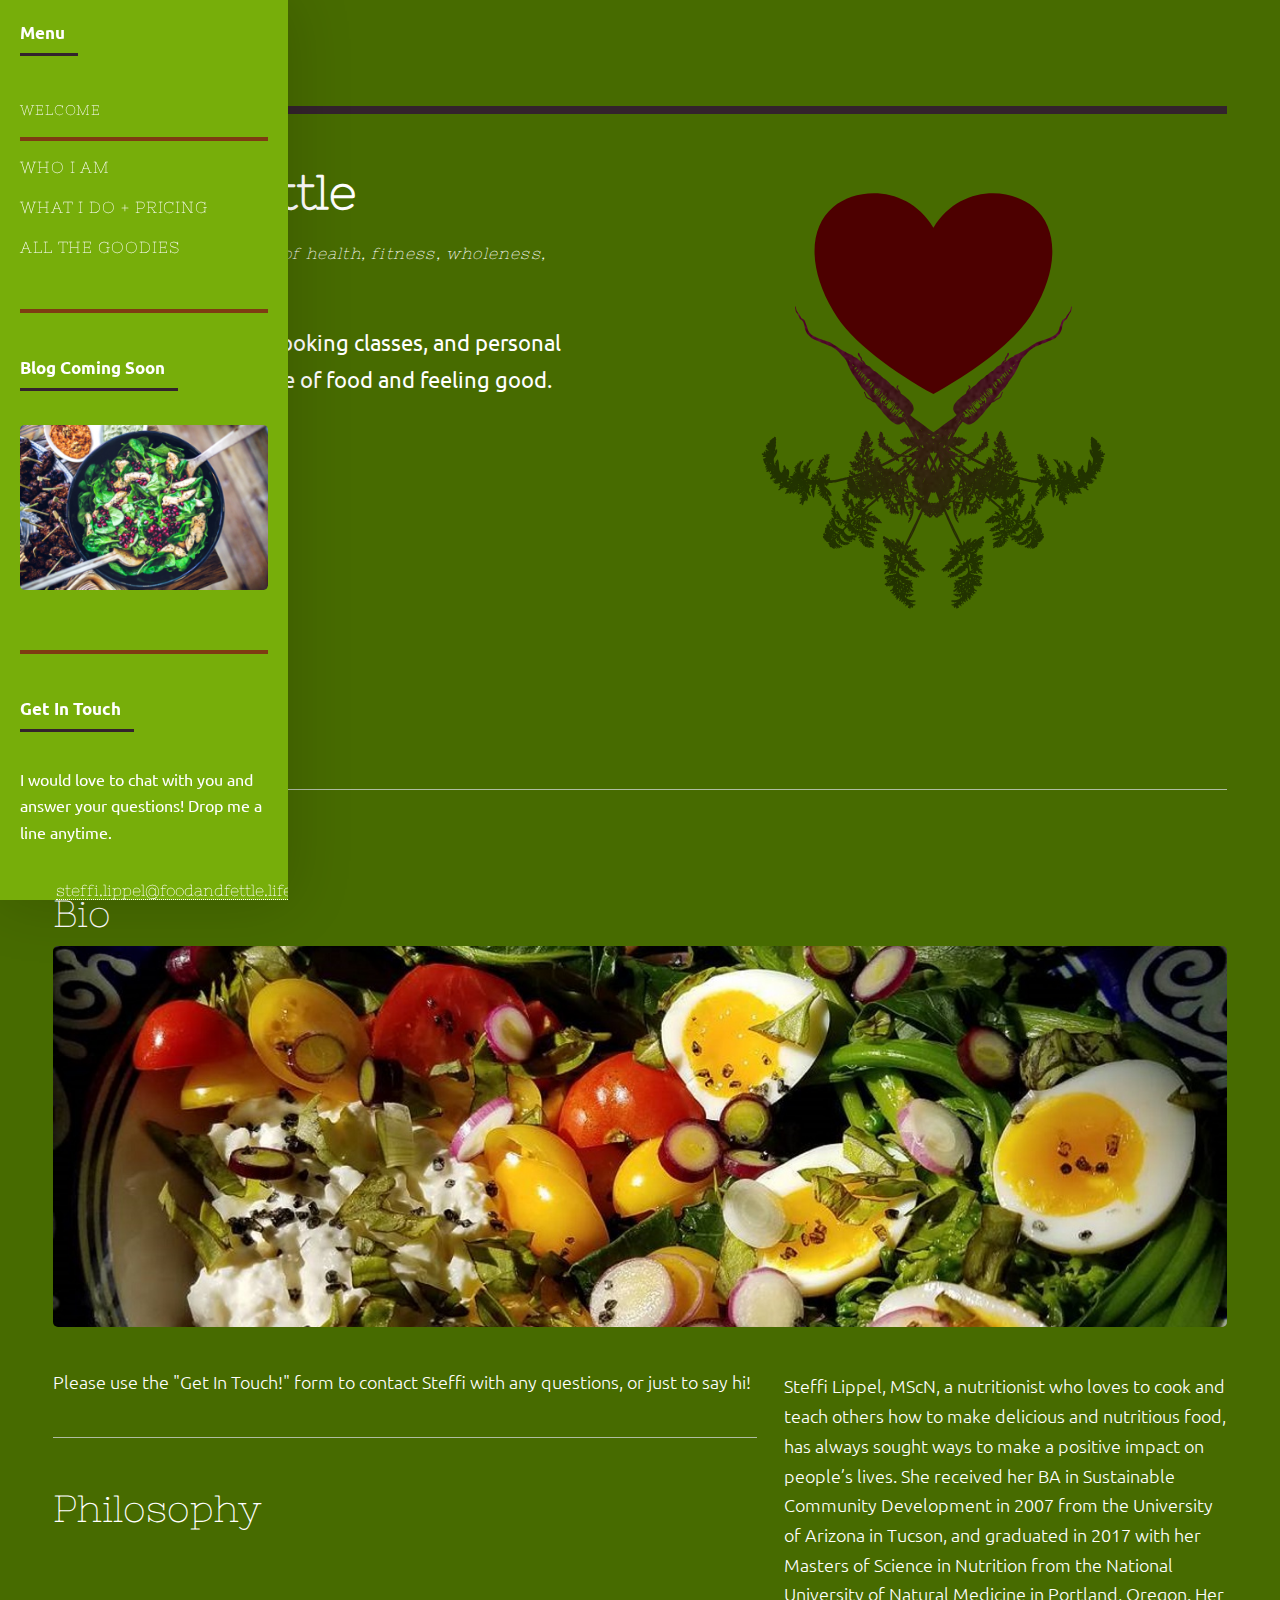
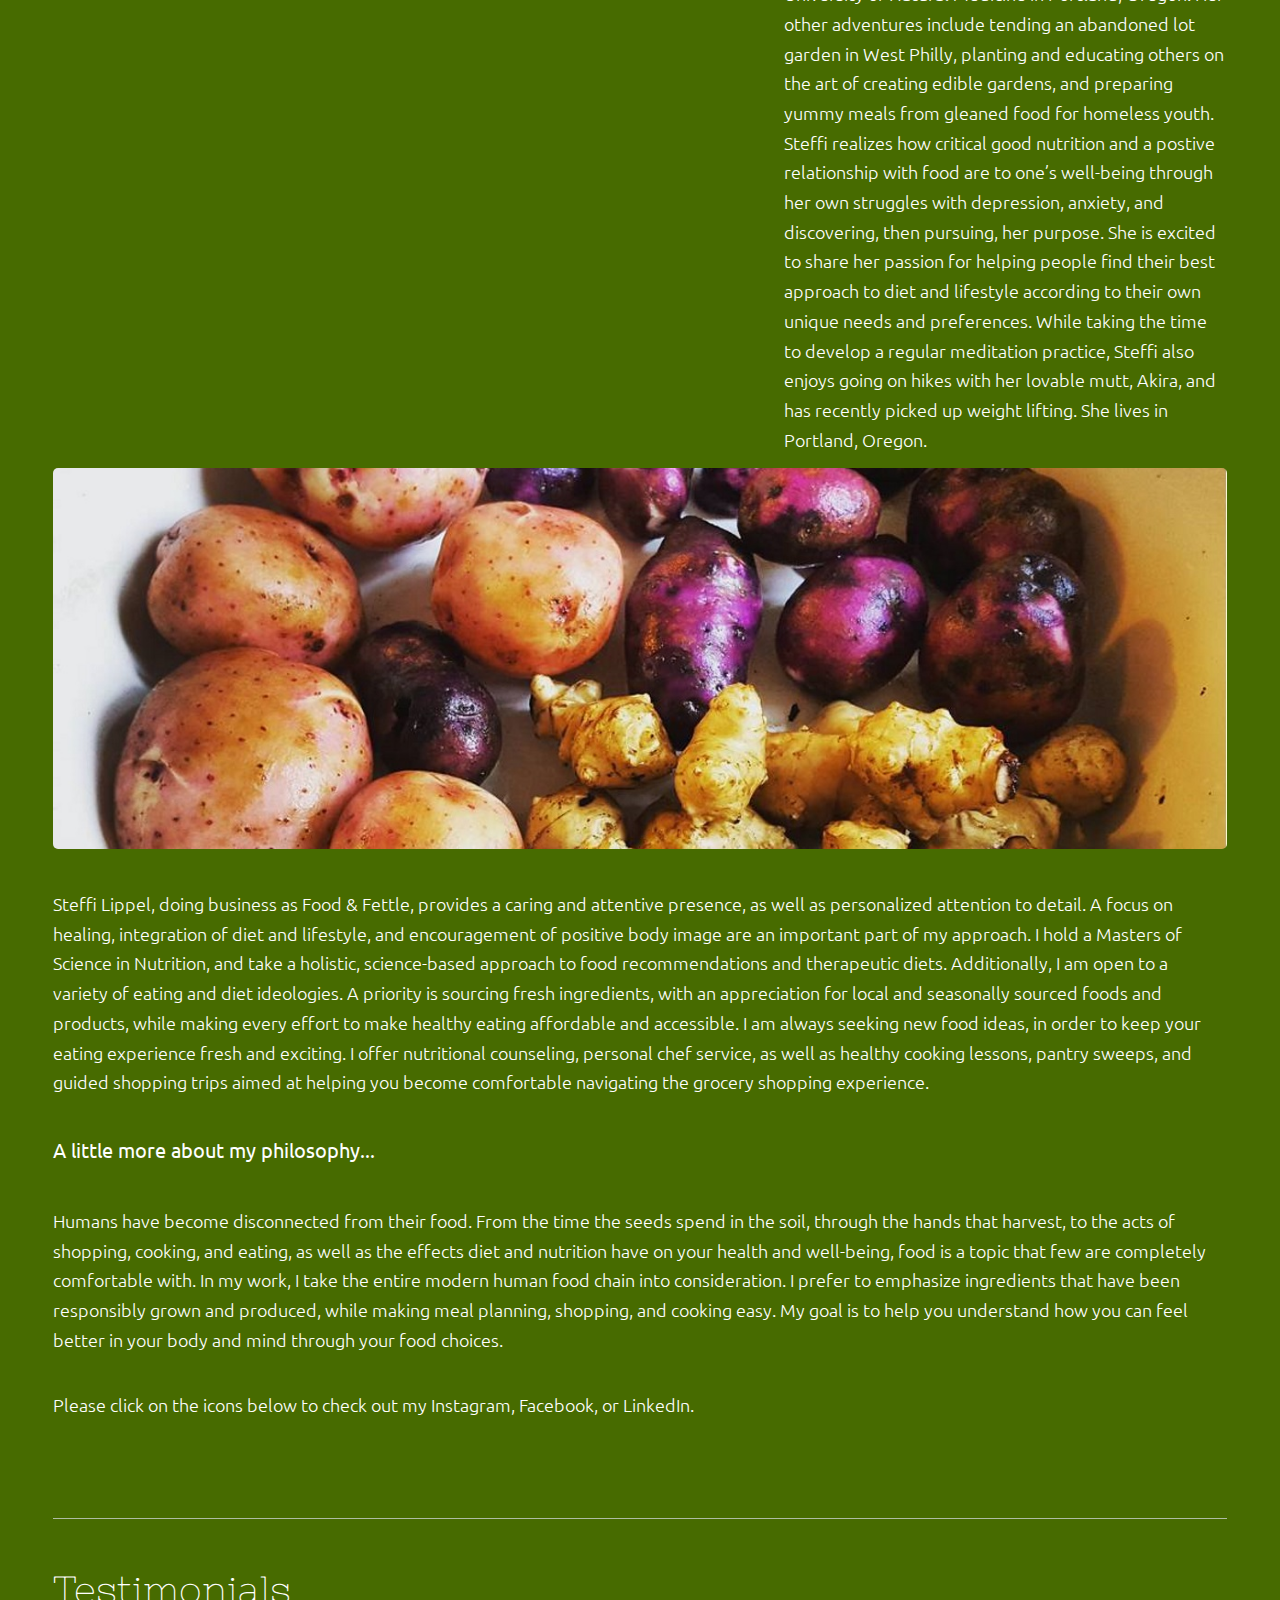
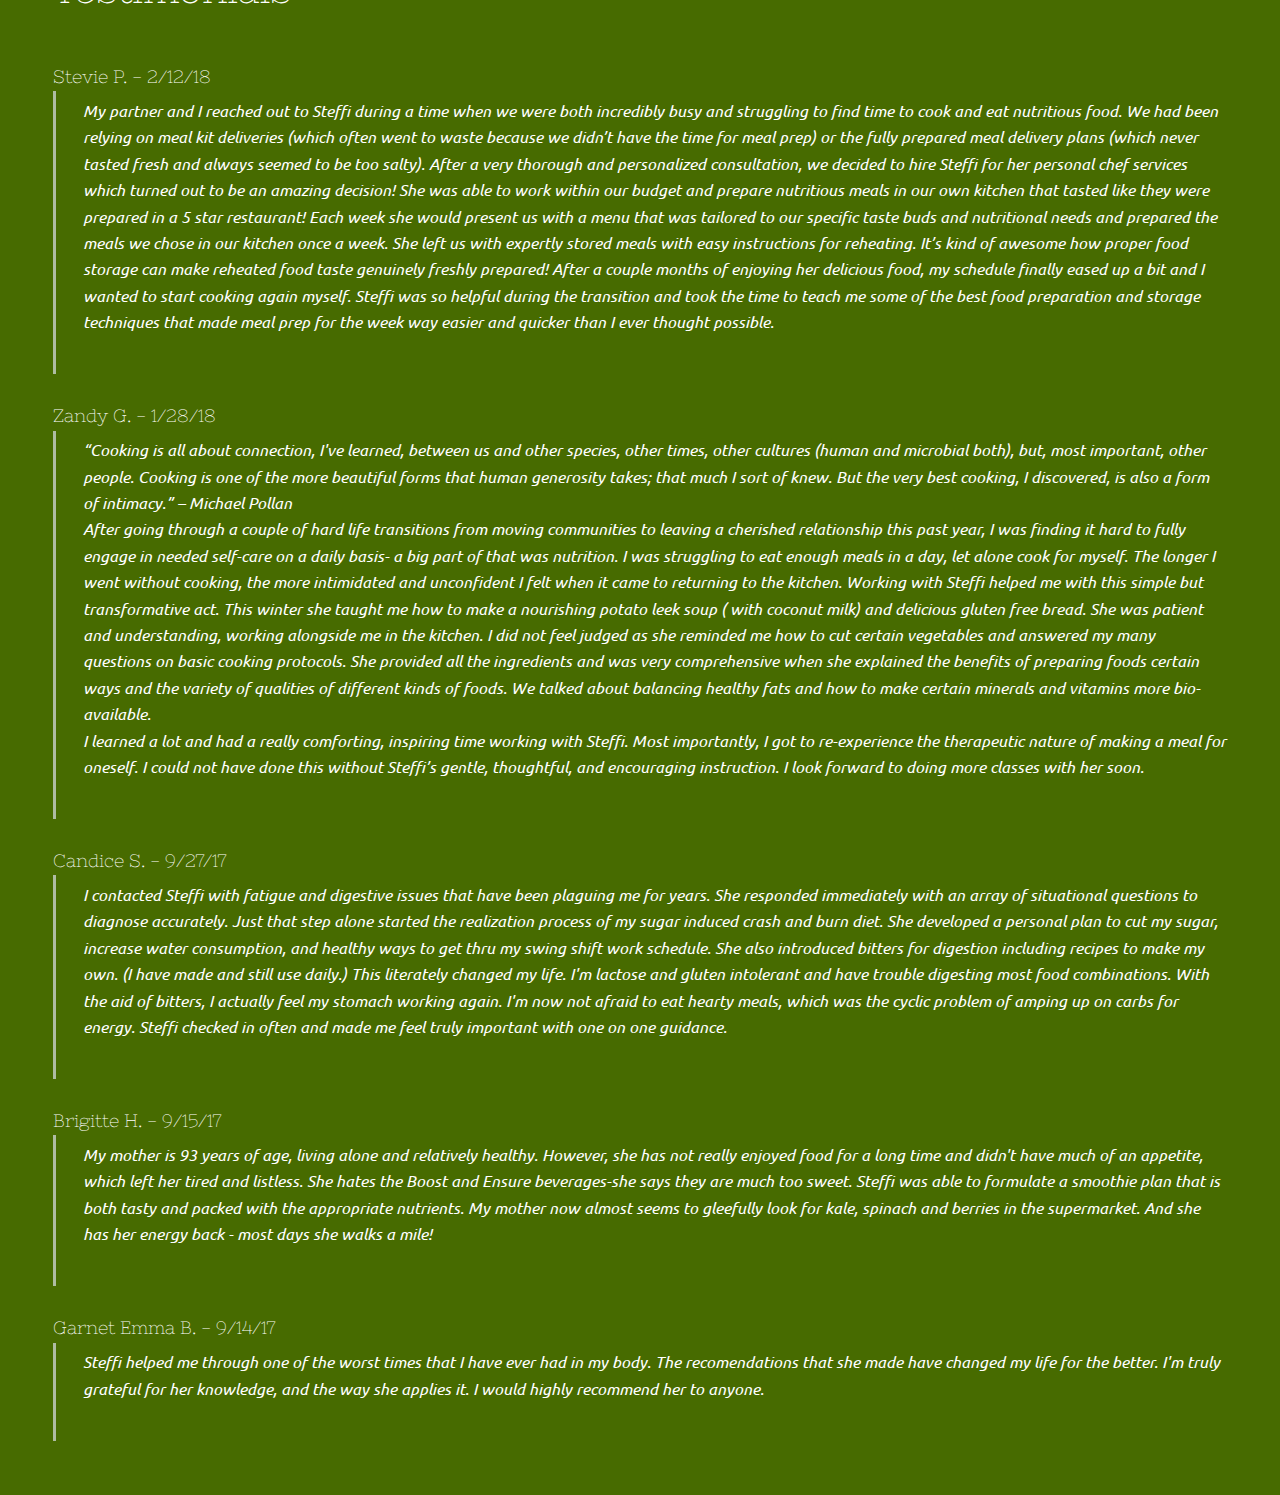
==== index.html @ 077c49e1 "Update index.html" ====
<!DOCTYPE HTML>
<!--
	Editorial by HTML5 UP
	html5up.net | @ajlkn
	Free for personal and commercial use under the CCA 3.0 license (html5up.net/license)
-->
<html>
	<head>
		<title>Food & Fettle</title>
		<meta charset="utf-8" />
		<meta name="viewport" content="width=device-width, initial-scale=1, user-scalable=no" />
		<!--[if lte IE 8]><script src="assets/js/ie/html5shiv.js"></script><![endif]-->
		<link rel="stylesheet" href="assets/css/main.css" />
		<!--[if lte IE 9]><link rel="stylesheet" href="assets/css/ie9.css" /><![endif]-->
		<!--[if lte IE 8]><link rel="stylesheet" href="assets/css/ie8.css" /><![endif]-->
	</head>
	<body>

		<!-- Wrapper -->
			<div id="wrapper">

				<!-- Main -->
					<div id="main">
						<div class="inner">

							<!-- Header -->
								<header id="header">
									<h1 class="new_paragraph">Steffi Lippel, MScN</h1>
									<ul class="icons">
										<li><a href="https://www.facebook.com/Steffi.Lippel/" class="icon fa-facebook"><span class="label">Facebook</span></a></li>
										<li><a href="https://www.instagram.com/food_and_fettle/" class="icon fa-instagram"><span class="label">Instagram</span></a></li>
										<li><a href="https://www.linkedin.com/in/stephanie-lippel-75a81793/" class="icon fa-linkedin"><span class="label">Linkedin</span></a></li>
									</ul>
								</header>

							<!-- Banner -->
								<section id="banner">
									<div class="content">
										<header>
											<h1 class="new_header">Food & Fettle</h1>
											<p class="new_header1">(fettle: state or condition of health, fitness, wholeness, spirit, or form.)</p>
										</header>
										<p class="new_paragraph1">Nutrition counseling, cooking classes, and personal chef service; for the love of food and feeling good.</p>
									
									</div>
										
									<span class="image object">
										<img src="images/Logo.svg" alt="" />
									</span>
								</section>
								
								<hr class="major" />

							<!-- Bio -->
								<section id="bio">
								<section>
									<header class="main">
										<h class="new_header2">Bio</h>
									</header>

									<span class="image main"><img src="images/pic11.jpg" alt="" /></span>

									<p class="new_paragraph2"><span class="image right"><img src="images/pic17.jpg" alt="" />Steffi Lippel, MScN, a nutritionist who loves to cook and teach others how to make delicious and nutritious food, has always sought ways to make a positive impact on people’s lives.
									She received her BA in Sustainable Community Development in 2007 from the University of Arizona in Tucson, and graduated in 2017 with her Masters of Science in Nutrition from the National University of Natural Medicine in Portland, Oregon.
									Her other adventures include tending an abandoned lot garden in West Philly, planting and educating others on the art of creating edible gardens, and preparing yummy meals from gleaned food for homeless youth. Steffi realizes how critical good nutrition and a postive relationship with food are to one’s well-being through her own struggles with depression, anxiety, and discovering, then pursuing, her purpose. She is excited to share her passion for helping people find their best approach to diet and lifestyle according to their own unique needs and preferences.
									While taking the time to develop a regular meditation practice, Steffi also enjoys going on hikes with her lovable mutt, Akira, and has recently picked up weight lifting. She lives in Portland, Oregon.</p>
									<p class="new_paragraph2">Please use the "Get In Touch!" form to contact Steffi with any questions, or just to say hi!</p>

									<hr class="major" />
								
								<section id="philosophy">	
								<section>
									<header class="main">
										<h class="new_header2">Philosophy</h>
									</header>

									<span class="image main"><img src="images/pic12.jpg" alt="" /></span>

									<p class="new_paragraph2">Steffi Lippel, doing business as Food & Fettle, provides a caring and attentive presence, as well as personalized attention to detail. A focus on healing, integration of diet and lifestyle, and encouragement of positive body image are an important part of my approach. 
									I hold a Masters of Science in Nutrition, and take a holistic, science-based approach to food recommendations and therapeutic diets. Additionally, I am open to a variety of eating and diet ideologies. 
									A priority is sourcing fresh ingredients, with an appreciation for local and seasonally sourced foods and products, while making every effort to make healthy eating affordable and accessible. I am always seeking new food ideas, in order to keep your eating experience fresh and exciting. 
									I offer nutritional counseling, personal chef service, as well as healthy cooking lessons, pantry sweeps, and guided shopping trips aimed at helping you become comfortable navigating the grocery shopping experience.</b></p>
									<p class="new_paragraph">A little more about my philosophy...</b></p>
									<p class="new_paragraph2">Humans have become disconnected from their food. From the time the seeds spend in the soil, through the hands that harvest, to the acts of shopping, cooking, and eating, as well as the effects diet and nutrition have on your health and well-being, food is a topic that few are completely comfortable with. 
									In my work, I take the entire modern human food chain into consideration. I prefer to emphasize ingredients that have been responsibly grown and produced, while making meal planning, shopping, and cooking easy. My goal is to help you understand how you can feel better in your body and mind through your food choices.</b></p>
									<p class="new_paragraph2">Please click on the icons below to check out my Instagram, Facebook, or LinkedIn.</p>
									<ul class="icons">
										<li><a href="https://www.facebook.com/Steffi.Lippel/" class="icon fa-facebook"><span class="label">Facebook</span></a></li>
										<li><a href="https://www.instagram.com/food_and_fettle/" class="icon fa-instagram"><span class="label">Instagram</span></a></li>
										<li><a href="https://www.linkedin.com/in/stephanie-lippel-75a81793/" class="icon fa-linkedin"><span class="label">Linkedin</span></a></li>
									</ul>

									<hr class="major" />
						
								<section id="testimonials">
								<section>
									<header class="main">
										<h class="new_header2">Testimonials</h>
									</header>

									<span class="image main"><img src="images/pic13.jpg" alt="" /></span>
									
									<h class="new_header3">Stevie P. - 2/12/18</h>
										<blockquote><p class="new_paragraph3">My partner and I reached out to Steffi during a time when we were both incredibly busy and struggling to find time to cook and eat nutritious food. We had been relying on meal kit deliveries (which often went to waste because we didn’t have the time for meal prep) or the fully prepared meal delivery plans (which never tasted fresh and always seemed to be too salty). 
											After a very thorough and personalized consultation, we decided to hire Steffi for her personal chef services which turned out to be an amazing decision! She was able to work within our budget and prepare nutritious meals in our own kitchen that tasted like they were prepared in a 5 star restaurant! 
											Each week she would present us with a menu that was tailored to our specific taste buds and nutritional needs and prepared the meals we chose in our kitchen once a week. She left us with expertly stored meals with easy instructions for reheating. It’s kind of awesome how proper food storage can make reheated food taste genuinely freshly prepared! 
											After a couple months of enjoying her delicious food, my schedule finally eased up a bit and I wanted to start cooking again myself. Steffi was so helpful during the transition and took the time to teach me some of the best food preparation and storage techniques that made meal prep for the week way easier and quicker than I ever thought possible.</p></blockquote>
									
									<h class="new_header3">Zandy G. - 1/28/18</h>
										<blockquote><p class="new_paragraph3">“Cooking is all about connection, I've learned, between us and other species, other times, other cultures (human and microbial both), but, most important, other people. Cooking is one of the more beautiful forms that human generosity takes; that much I sort of knew. But the very best cooking, I discovered, is also a form of intimacy.” – Michael Pollan<br>           
       											After going through a couple of hard life transitions from moving communities to leaving a cherished relationship this past year, I was finding it hard to fully engage in needed self-care on a daily basis- a big part of that was nutrition. I was struggling to eat enough meals in a day, let alone cook for myself. The longer I went without cooking, the more intimidated and unconfident I felt when it came to returning to the kitchen.
    					 						Working with Steffi helped me with this simple but transformative act. This winter she taught me how to make a nourishing potato leek soup ( with coconut milk)  and delicious gluten free bread. She was patient and understanding, working alongside me in the kitchen. I did not feel judged as she reminded me how to cut certain vegetables and answered my many questions on basic cooking protocols. 
											She provided all the ingredients and was very comprehensive when she explained the benefits of preparing foods certain ways and the variety of qualities of different kinds of foods.  We talked about balancing healthy fats and how to make certain minerals and vitamins more bio-available.<br>
											I learned a lot and had a really comforting, inspiring time working with Steffi. Most importantly, I got to re-experience the therapeutic nature of making a meal for oneself. I could not have done this without Steffi’s gentle, thoughtful, and encouraging instruction. I look forward to doing more classes with her soon. </p></blockquote>
									
									<h class="new_header3">Candice S. - 9/27/17</h>
										<blockquote><p class="new_paragraph3">I contacted Steffi with fatigue and digestive issues that have been plaguing me for years. She responded immediately with an array of situational questions to diagnose accurately. Just that step alone started the realization process of my sugar induced crash and burn diet. 
											She developed a personal plan to cut my sugar, increase water consumption, and healthy ways to get thru my swing shift work schedule. She also introduced bitters for digestion including recipes to make my own. (I have made and still use daily.) This literately changed my life. I'm lactose and gluten intolerant and have trouble digesting most food combinations. 
											With the aid of bitters, I actually feel my stomach working again. I'm now not afraid to eat hearty meals, which was the cyclic problem of amping up on carbs for energy. Steffi checked in often and made me feel truly important with one on one guidance.</p></blockquote>
									
									<h class="new_header3">Brigitte H. - 9/15/17</h>
										<blockquote><p class="new_paragraph3">My mother is 93 years of age, living alone and relatively healthy. However, she has not really enjoyed food for a long time and didn't have much of an appetite, which left her tired and listless. She hates the Boost and Ensure beverages-she says they are much too sweet. 
											Steffi was able to formulate a smoothie plan that is both tasty and packed with the appropriate nutrients. My mother now almost seems to gleefully look for kale, spinach and berries in the supermarket. And she has her energy back - most days she walks a mile!</p></blockquote>
									
									<h class="new_header3">Garnet Emma B. - 9/14/17</h>
										<blockquote><p class="new_paragraph3">Steffi helped me through one of the worst times that I have ever had in my body. The recomendations that she made have changed my life for the better. I'm truly grateful for her knowledge, and the way she applies it. I would highly recommend her to anyone.</p></blockquote>
									
								</section>
							</div>
						</div>
							
							
				
				<!-- Sidebar -->
					<div id="sidebar">
						<div class="inner">

							
							<!-- Menu -->
								<nav id="menu">
									<header class="major">
										<h2 class="new_paragraph1">Menu</h2>
									</header>
									<ul>
										<li><h class="new_header4"><a href="index.html">Welcome</a></li>
										<li>
											<span class="opener"><h class="new_header4">Who I Am</span>
											<ul>
												<li><h class="new_header5"><a href="#bio">Bio</a></li>
												<li><h class="new_header5"><a href="#philosophy">Philosophy</a></li>
												<li><h class="new_header5"><a href="#testimonials">Testimonials</a></li>
											</ul>
											
											<span class="opener"><h class="new_header4">What I Do + Pricing</span>
											<ul>
												<li><h class="new_header5"><a href="whatido.html">Nutrition Counseling</a></li>
												<li><h class="new_header5"><a href="whatido.html">Cooking Instruction</a></li>
												<li><h class="new_header5"><a href="whatido.html">Personal Chef</a></li>
											</ul>
											
											<span class="opener"><h class="new_header4">All The Goodies</span>
											<ul>
												<li><h class="new_header5"><a href="blog.html">Blog</a></li>
												<li><h class="new_header5"><a href="recipes.html">Recipes</a></li>
												<li><h class="new_header5"><a href="menuplans.html">Sample Menu Plans</a></li>
											</ul>
					
									</ul>
								</nav>

							<!-- Section -->
								<section>
									<header class="major">
										<h2 class="new_paragraph1">Blog Coming Soon</h2>
									</header>
									<div class="mini-posts">
										<article>
											<a href="#" class="image"><img src="images/pic07.jpg" alt="" /></a>
											
									</div>
								</section>

							<!-- Section -->
								<section>
									<header class="major">
										<h2 class="new_paragraph1">Get In Touch</h2>
									</header>
									<p class="new_paragraph4">I would love to chat with you and answer your questions! Drop me a line anytime.</p>
									<ul class="contact">
										<li class="fa-envelope-o"><h class="new_header4"><a href="#">steffi.lippel@foodandfettle.life</a></li>
										<li class="fa-phone"><h class="new_header4"><a href="#">(520) 250-8095</a></li>
										<li class="fa-home"><h class="new_header4"><a href="#">Portland, Oregon</a></h></li>	
									</ul>
									
								</section>

							<!-- Footer -->
								<footer id="footer">
									<p class="copyright">&copy; i <3 food. All rights reserved. Design: <a href="https://html5up.net">HTML5 UP</a>.</p>
								</footer>

						</div>
					</div>

			</div>

		<!-- Scripts -->
			<script src="assets/js/jquery.min.js"></script>
			<script src="assets/js/skel.min.js"></script>
			<script src="assets/js/util.js"></script>
			<!--[if lte IE 8]><script src="assets/js/ie/respond.min.js"></script><![endif]-->
			<script src="assets/js/main.js"></script>

	</body>
</html>
---- assets/css/main.css ----
@import url(font-awesome.min.css);
@import url('https://fonts.googleapis.com/css?family=Nixie+One|Ubuntu');


/*
	Editorial by HTML5 UP
	html5up.net | @ajlkn
	Free for personal and commercial use under the CCA 3.0 license (html5up.net/license)
*/

/* Reset */

	html, body, div, span, applet, object, iframe, h1, h2, h3, h4, h5, h6, p, blockquote, pre, a, abbr, acronym, address, big, cite, code, del, dfn, em, img, ins, kbd, q, s, samp, small, strike, strong, sub, sup, tt, var, b, u, i, center, dl, dt, dd, ol, ul, li, fieldset, form, label, legend, table, caption, tbody, tfoot, thead, tr, th, td, article, aside, canvas, details, embed, figure, figcaption, footer, header, hgroup, menu, nav, output, ruby, section, summary, time, mark, audio, video {
		margin: 0;
		padding: 0;
		border: 0;
		font-size: 100%;
		font: inherit;
		vertical-align: baseline;
	}

	article, aside, details, figcaption, figure, footer, header, hgroup, menu, nav, section {
		display: block;
	}

	body {
		line-height: 1;
	}

	ol, ul {
		list-style: none;
	}

	blockquote, q {
		quotes: none;
	}

	blockquote:before, blockquote:after, q:before, q:after {
		content: '';
		content: none;
	}

	table {
		border-collapse: collapse;
		border-spacing: 0;
	}

	body {
		-webkit-text-size-adjust: none;
	}

/* Box Model */

	*, *:before, *:after {
		-moz-box-sizing: border-box;
		-webkit-box-sizing: border-box;
		box-sizing: border-box;
	}

/* Grid */

	.row {
		border-bottom: solid 1px transparent;
		-moz-box-sizing: border-box;
		-webkit-box-sizing: border-box;
		box-sizing: border-box;
	}

	.row > * {
		float: left;
		-moz-box-sizing: border-box;
		-webkit-box-sizing: border-box;
		box-sizing: border-box;
	}

	.row:after, .row:before {
		content: '';
		display: block;
		clear: both;
		height: 0;
	}

	.row.uniform > * > :first-child {
		margin-top: 0;
	}

	.row.uniform > * > :last-child {
		margin-bottom: 0;
	}

	.row.\30 \25 > * {
		padding: 0 0 0 0em;
	}

	.row.\30 \25 {
		margin: 0 0 -1px 0em;
	}

	.row.uniform.\30 \25 > * {
		padding: 0em 0 0 0em;
	}

	.row.uniform.\30 \25 {
		margin: 0em 0 -1px 0em;
	}

	.row > * {
		padding: 0 0 0 1.5em;
	}

	.row {
		margin: 0 0 -1px -1.5em;
	}

	.row.uniform > * {
		padding: 1.5em 0 0 1.5em;
	}

	.row.uniform {
		margin: -1.5em 0 -1px -1.5em;
	}

	.row.\32 00\25 > * {
		padding: 0 0 0 3em;
	}

	.row.\32 00\25 {
		margin: 0 0 -1px -3em;
	}

	.row.uniform.\32 00\25 > * {
		padding: 3em 0 0 3em;
	}

	.row.uniform.\32 00\25 {
		margin: -3em 0 -1px -3em;
	}

	.row.\31 50\25 > * {
		padding: 0 0 0 2.25em;
	}

	.row.\31 50\25 {
		margin: 0 0 -1px -2.25em;
	}

	.row.uniform.\31 50\25 > * {
		padding: 2.25em 0 0 2.25em;
	}

	.row.uniform.\31 50\25 {
		margin: -2.25em 0 -1px -2.25em;
	}

	.row.\35 0\25 > * {
		padding: 0 0 0 0.75em;
	}

	.row.\35 0\25 {
		margin: 0 0 -1px -0.75em;
	}

	.row.uniform.\35 0\25 > * {
		padding: 0.75em 0 0 0.75em;
	}

	.row.uniform.\35 0\25 {
		margin: -0.75em 0 -1px -0.75em;
	}

	.row.\32 5\25 > * {
		padding: 0 0 0 0.375em;
	}

	.row.\32 5\25 {
		margin: 0 0 -1px -0.375em;
	}

	.row.uniform.\32 5\25 > * {
		padding: 0.375em 0 0 0.375em;
	}

	.row.uniform.\32 5\25 {
		margin: -0.375em 0 -1px -0.375em;
	}

	.\31 2u, .\31 2u\24 {
		width: 100%;
		clear: none;
		margin-left: 0;
	}

	.\31 1u, .\31 1u\24 {
		width: 91.6666666667%;
		clear: none;
		margin-left: 0;
	}

	.\31 0u, .\31 0u\24 {
		width: 83.3333333333%;
		clear: none;
		margin-left: 0;
	}

	.\39 u, .\39 u\24 {
		width: 75%;
		clear: none;
		margin-left: 0;
	}

	.\38 u, .\38 u\24 {
		width: 66.6666666667%;
		clear: none;
		margin-left: 0;
	}

	.\37 u, .\37 u\24 {
		width: 58.3333333333%;
		clear: none;
		margin-left: 0;
	}

	.\36 u, .\36 u\24 {
		width: 50%;
		clear: none;
		margin-left: 0;
	}

	.\35 u, .\35 u\24 {
		width: 41.6666666667%;
		clear: none;
		margin-left: 0;
	}

	.\34 u, .\34 u\24 {
		width: 33.3333333333%;
		clear: none;
		margin-left: 0;
	}

	.\33 u, .\33 u\24 {
		width: 25%;
		clear: none;
		margin-left: 0;
	}

	.\32 u, .\32 u\24 {
		width: 16.6666666667%;
		clear: none;
		margin-left: 0;
	}

	.\31 u, .\31 u\24 {
		width: 8.3333333333%;
		clear: none;
		margin-left: 0;
	}

	.\31 2u\24 + *,
	.\31 1u\24 + *,
	.\31 0u\24 + *,
	.\39 u\24 + *,
	.\38 u\24 + *,
	.\37 u\24 + *,
	.\36 u\24 + *,
	.\35 u\24 + *,
	.\34 u\24 + *,
	.\33 u\24 + *,
	.\32 u\24 + *,
	.\31 u\24 + * {
		clear: left;
	}

	.\-11u {
		margin-left: 91.66667%;
	}

	.\-10u {
		margin-left: 83.33333%;
	}

	.\-9u {
		margin-left: 75%;
	}

	.\-8u {
		margin-left: 66.66667%;
	}

	.\-7u {
		margin-left: 58.33333%;
	}

	.\-6u {
		margin-left: 50%;
	}

	.\-5u {
		margin-left: 41.66667%;
	}

	.\-4u {
		margin-left: 33.33333%;
	}

	.\-3u {
		margin-left: 25%;
	}

	.\-2u {
		margin-left: 16.66667%;
	}

	.\-1u {
		margin-left: 8.33333%;
	}

	@media screen and (max-width: 1680px) {

		.row > * {
			padding: 0 0 0 1.5em;
		}

		.row {
			margin: 0 0 -1px -1.5em;
		}

		.row.uniform > * {
			padding: 1.5em 0 0 1.5em;
		}

		.row.uniform {
			margin: -1.5em 0 -1px -1.5em;
		}

		.row.\32 00\25 > * {
			padding: 0 0 0 3em;
		}

		.row.\32 00\25 {
			margin: 0 0 -1px -3em;
		}

		.row.uniform.\32 00\25 > * {
			padding: 3em 0 0 3em;
		}

		.row.uniform.\32 00\25 {
			margin: -3em 0 -1px -3em;
		}

		.row.\31 50\25 > * {
			padding: 0 0 0 2.25em;
		}

		.row.\31 50\25 {
			margin: 0 0 -1px -2.25em;
		}

		.row.uniform.\31 50\25 > * {
			padding: 2.25em 0 0 2.25em;
		}

		.row.uniform.\31 50\25 {
			margin: -2.25em 0 -1px -2.25em;
		}

		.row.\35 0\25 > * {
			padding: 0 0 0 0.75em;
		}

		.row.\35 0\25 {
			margin: 0 0 -1px -0.75em;
		}

		.row.uniform.\35 0\25 > * {
			padding: 0.75em 0 0 0.75em;
		}

		.row.uniform.\35 0\25 {
			margin: -0.75em 0 -1px -0.75em;
		}

		.row.\32 5\25 > * {
			padding: 0 0 0 0.375em;
		}

		.row.\32 5\25 {
			margin: 0 0 -1px -0.375em;
		}

		.row.uniform.\32 5\25 > * {
			padding: 0.375em 0 0 0.375em;
		}

		.row.uniform.\32 5\25 {
			margin: -0.375em 0 -1px -0.375em;
		}

		.\31 2u\28xlarge\29, .\31 2u\24\28xlarge\29 {
			width: 100%;
			clear: none;
			margin-left: 0;
		}

		.\31 1u\28xlarge\29, .\31 1u\24\28xlarge\29 {
			width: 91.6666666667%;
			clear: none;
			margin-left: 0;
		}

		.\31 0u\28xlarge\29, .\31 0u\24\28xlarge\29 {
			width: 83.3333333333%;
			clear: none;
			margin-left: 0;
		}

		.\39 u\28xlarge\29, .\39 u\24\28xlarge\29 {
			width: 75%;
			clear: none;
			margin-left: 0;
		}

		.\38 u\28xlarge\29, .\38 u\24\28xlarge\29 {
			width: 66.6666666667%;
			clear: none;
			margin-left: 0;
		}

		.\37 u\28xlarge\29, .\37 u\24\28xlarge\29 {
			width: 58.3333333333%;
			clear: none;
			margin-left: 0;
		}

		.\36 u\28xlarge\29, .\36 u\24\28xlarge\29 {
			width: 50%;
			clear: none;
			margin-left: 0;
		}

		.\35 u\28xlarge\29, .\35 u\24\28xlarge\29 {
			width: 41.6666666667%;
			clear: none;
			margin-left: 0;
		}

		.\34 u\28xlarge\29, .\34 u\24\28xlarge\29 {
			width: 33.3333333333%;
			clear: none;
			margin-left: 0;
		}

		.\33 u\28xlarge\29, .\33 u\24\28xlarge\29 {
			width: 25%;
			clear: none;
			margin-left: 0;
		}

		.\32 u\28xlarge\29, .\32 u\24\28xlarge\29 {
			width: 16.6666666667%;
			clear: none;
			margin-left: 0;
		}

		.\31 u\28xlarge\29, .\31 u\24\28xlarge\29 {
			width: 8.3333333333%;
			clear: none;
			margin-left: 0;
		}

		.\31 2u\24\28xlarge\29 + *,
		.\31 1u\24\28xlarge\29 + *,
		.\31 0u\24\28xlarge\29 + *,
		.\39 u\24\28xlarge\29 + *,
		.\38 u\24\28xlarge\29 + *,
		.\37 u\24\28xlarge\29 + *,
		.\36 u\24\28xlarge\29 + *,
		.\35 u\24\28xlarge\29 + *,
		.\34 u\24\28xlarge\29 + *,
		.\33 u\24\28xlarge\29 + *,
		.\32 u\24\28xlarge\29 + *,
		.\31 u\24\28xlarge\29 + * {
			clear: left;
		}

		.\-11u\28xlarge\29 {
			margin-left: 91.66667%;
		}

		.\-10u\28xlarge\29 {
			margin-left: 83.33333%;
		}

		.\-9u\28xlarge\29 {
			margin-left: 75%;
		}

		.\-8u\28xlarge\29 {
			margin-left: 66.66667%;
		}

		.\-7u\28xlarge\29 {
			margin-left: 58.33333%;
		}

		.\-6u\28xlarge\29 {
			margin-left: 50%;
		}

		.\-5u\28xlarge\29 {
			margin-left: 41.66667%;
		}

		.\-4u\28xlarge\29 {
			margin-left: 33.33333%;
		}

		.\-3u\28xlarge\29 {
			margin-left: 25%;
		}

		.\-2u\28xlarge\29 {
			margin-left: 16.66667%;
		}

		.\-1u\28xlarge\29 {
			margin-left: 8.33333%;
		}

	}

	@media screen and (max-width: 1280px) {

		.row > * {
			padding: 0 0 0 1.5em;
		}

		.row {
			margin: 0 0 -1px -1.5em;
		}

		.row.uniform > * {
			padding: 1.5em 0 0 1.5em;
		}

		.row.uniform {
			margin: -1.5em 0 -1px -1.5em;
		}

		.row.\32 00\25 > * {
			padding: 0 0 0 3em;
		}

		.row.\32 00\25 {
			margin: 0 0 -1px -3em;
		}

		.row.uniform.\32 00\25 > * {
			padding: 3em 0 0 3em;
		}

		.row.uniform.\32 00\25 {
			margin: -3em 0 -1px -3em;
		}

		.row.\31 50\25 > * {
			padding: 0 0 0 2.25em;
		}

		.row.\31 50\25 {
			margin: 0 0 -1px -2.25em;
		}

		.row.uniform.\31 50\25 > * {
			padding: 2.25em 0 0 2.25em;
		}

		.row.uniform.\31 50\25 {
			margin: -2.25em 0 -1px -2.25em;
		}

		.row.\35 0\25 > * {
			padding: 0 0 0 0.75em;
		}

		.row.\35 0\25 {
			margin: 0 0 -1px -0.75em;
		}

		.row.uniform.\35 0\25 > * {
			padding: 0.75em 0 0 0.75em;
		}

		.row.uniform.\35 0\25 {
			margin: -0.75em 0 -1px -0.75em;
		}

		.row.\32 5\25 > * {
			padding: 0 0 0 0.375em;
		}

		.row.\32 5\25 {
			margin: 0 0 -1px -0.375em;
		}

		.row.uniform.\32 5\25 > * {
			padding: 0.375em 0 0 0.375em;
		}

		.row.uniform.\32 5\25 {
			margin: -0.375em 0 -1px -0.375em;
		}

		.\31 2u\28large\29, .\31 2u\24\28large\29 {
			width: 100%;
			clear: none;
			margin-left: 0;
		}

		.\31 1u\28large\29, .\31 1u\24\28large\29 {
			width: 91.6666666667%;
			clear: none;
			margin-left: 0;
		}

		.\31 0u\28large\29, .\31 0u\24\28large\29 {
			width: 83.3333333333%;
			clear: none;
			margin-left: 0;
		}

		.\39 u\28large\29, .\39 u\24\28large\29 {
			width: 75%;
			clear: none;
			margin-left: 0;
		}

		.\38 u\28large\29, .\38 u\24\28large\29 {
			width: 66.6666666667%;
			clear: none;
			margin-left: 0;
		}

		.\37 u\28large\29, .\37 u\24\28large\29 {
			width: 58.3333333333%;
			clear: none;
			margin-left: 0;
		}

		.\36 u\28large\29, .\36 u\24\28large\29 {
			width: 50%;
			clear: none;
			margin-left: 0;
		}

		.\35 u\28large\29, .\35 u\24\28large\29 {
			width: 41.6666666667%;
			clear: none;
			margin-left: 0;
		}

		.\34 u\28large\29, .\34 u\24\28large\29 {
			width: 33.3333333333%;
			clear: none;
			margin-left: 0;
		}

		.\33 u\28large\29, .\33 u\24\28large\29 {
			width: 25%;
			clear: none;
			margin-left: 0;
		}

		.\32 u\28large\29, .\32 u\24\28large\29 {
			width: 16.6666666667%;
			clear: none;
			margin-left: 0;
		}

		.\31 u\28large\29, .\31 u\24\28large\29 {
			width: 8.3333333333%;
			clear: none;
			margin-left: 0;
		}

		.\31 2u\24\28large\29 + *,
		.\31 1u\24\28large\29 + *,
		.\31 0u\24\28large\29 + *,
		.\39 u\24\28large\29 + *,
		.\38 u\24\28large\29 + *,
		.\37 u\24\28large\29 + *,
		.\36 u\24\28large\29 + *,
		.\35 u\24\28large\29 + *,
		.\34 u\24\28large\29 + *,
		.\33 u\24\28large\29 + *,
		.\32 u\24\28large\29 + *,
		.\31 u\24\28large\29 + * {
			clear: left;
		}

		.\-11u\28large\29 {
			margin-left: 91.66667%;
		}

		.\-10u\28large\29 {
			margin-left: 83.33333%;
		}

		.\-9u\28large\29 {
			margin-left: 75%;
		}

		.\-8u\28large\29 {
			margin-left: 66.66667%;
		}

		.\-7u\28large\29 {
			margin-left: 58.33333%;
		}

		.\-6u\28large\29 {
			margin-left: 50%;
		}

		.\-5u\28large\29 {
			margin-left: 41.66667%;
		}

		.\-4u\28large\29 {
			margin-left: 33.33333%;
		}

		.\-3u\28large\29 {
			margin-left: 25%;
		}

		.\-2u\28large\29 {
			margin-left: 16.66667%;
		}

		.\-1u\28large\29 {
			margin-left: 8.33333%;
		}

	}

	@media screen and (max-width: 980px) {

		.row > * {
			padding: 0 0 0 1.5em;
		}

		.row {
			margin: 0 0 -1px -1.5em;
		}

		.row.uniform > * {
			padding: 1.5em 0 0 1.5em;
		}

		.row.uniform {
			margin: -1.5em 0 -1px -1.5em;
		}

		.row.\32 00\25 > * {
			padding: 0 0 0 3em;
		}

		.row.\32 00\25 {
			margin: 0 0 -1px -3em;
		}

		.row.uniform.\32 00\25 > * {
			padding: 3em 0 0 3em;
		}

		.row.uniform.\32 00\25 {
			margin: -3em 0 -1px -3em;
		}

		.row.\31 50\25 > * {
			padding: 0 0 0 2.25em;
		}

		.row.\31 50\25 {
			margin: 0 0 -1px -2.25em;
		}

		.row.uniform.\31 50\25 > * {
			padding: 2.25em 0 0 2.25em;
		}

		.row.uniform.\31 50\25 {
			margin: -2.25em 0 -1px -2.25em;
		}

		.row.\35 0\25 > * {
			padding: 0 0 0 0.75em;
		}

		.row.\35 0\25 {
			margin: 0 0 -1px -0.75em;
		}

		.row.uniform.\35 0\25 > * {
			padding: 0.75em 0 0 0.75em;
		}

		.row.uniform.\35 0\25 {
			margin: -0.75em 0 -1px -0.75em;
		}

		.row.\32 5\25 > * {
			padding: 0 0 0 0.375em;
		}

		.row.\32 5\25 {
			margin: 0 0 -1px -0.375em;
		}

		.row.uniform.\32 5\25 > * {
			padding: 0.375em 0 0 0.375em;
		}

		.row.uniform.\32 5\25 {
			margin: -0.375em 0 -1px -0.375em;
		}

		.\31 2u\28medium\29, .\31 2u\24\28medium\29 {
			width: 100%;
			clear: none;
			margin-left: 0;
		}

		.\31 1u\28medium\29, .\31 1u\24\28medium\29 {
			width: 91.6666666667%;
			clear: none;
			margin-left: 0;
		}

		.\31 0u\28medium\29, .\31 0u\24\28medium\29 {
			width: 83.3333333333%;
			clear: none;
			margin-left: 0;
		}

		.\39 u\28medium\29, .\39 u\24\28medium\29 {
			width: 75%;
			clear: none;
			margin-left: 0;
		}

		.\38 u\28medium\29, .\38 u\24\28medium\29 {
			width: 66.6666666667%;
			clear: none;
			margin-left: 0;
		}

		.\37 u\28medium\29, .\37 u\24\28medium\29 {
			width: 58.3333333333%;
			clear: none;
			margin-left: 0;
		}

		.\36 u\28medium\29, .\36 u\24\28medium\29 {
			width: 50%;
			clear: none;
			margin-left: 0;
		}

		.\35 u\28medium\29, .\35 u\24\28medium\29 {
			width: 41.6666666667%;
			clear: none;
			margin-left: 0;
		}

		.\34 u\28medium\29, .\34 u\24\28medium\29 {
			width: 33.3333333333%;
			clear: none;
			margin-left: 0;
		}

		.\33 u\28medium\29, .\33 u\24\28medium\29 {
			width: 25%;
			clear: none;
			margin-left: 0;
		}

		.\32 u\28medium\29, .\32 u\24\28medium\29 {
			width: 16.6666666667%;
			clear: none;
			margin-left: 0;
		}

		.\31 u\28medium\29, .\31 u\24\28medium\29 {
			width: 8.3333333333%;
			clear: none;
			margin-left: 0;
		}

		.\31 2u\24\28medium\29 + *,
		.\31 1u\24\28medium\29 + *,
		.\31 0u\24\28medium\29 + *,
		.\39 u\24\28medium\29 + *,
		.\38 u\24\28medium\29 + *,
		.\37 u\24\28medium\29 + *,
		.\36 u\24\28medium\29 + *,
		.\35 u\24\28medium\29 + *,
		.\34 u\24\28medium\29 + *,
		.\33 u\24\28medium\29 + *,
		.\32 u\24\28medium\29 + *,
		.\31 u\24\28medium\29 + * {
			clear: left;
		}

		.\-11u\28medium\29 {
			margin-left: 91.66667%;
		}

		.\-10u\28medium\29 {
			margin-left: 83.33333%;
		}

		.\-9u\28medium\29 {
			margin-left: 75%;
		}

		.\-8u\28medium\29 {
			margin-left: 66.66667%;
		}

		.\-7u\28medium\29 {
			margin-left: 58.33333%;
		}

		.\-6u\28medium\29 {
			margin-left: 50%;
		}

		.\-5u\28medium\29 {
			margin-left: 41.66667%;
		}

		.\-4u\28medium\29 {
			margin-left: 33.33333%;
		}

		.\-3u\28medium\29 {
			margin-left: 25%;
		}

		.\-2u\28medium\29 {
			margin-left: 16.66667%;
		}

		.\-1u\28medium\29 {
			margin-left: 8.33333%;
		}

	}

	@media screen and (max-width: 736px) {

		.row > * {
			padding: 0 0 0 1.5em;
		}

		.row {
			margin: 0 0 -1px -1.5em;
		}

		.row.uniform > * {
			padding: 1.5em 0 0 1.5em;
		}

		.row.uniform {
			margin: -1.5em 0 -1px -1.5em;
		}

		.row.\32 00\25 > * {
			padding: 0 0 0 3em;
		}

		.row.\32 00\25 {
			margin: 0 0 -1px -3em;
		}

		.row.uniform.\32 00\25 > * {
			padding: 3em 0 0 3em;
		}

		.row.uniform.\32 00\25 {
			margin: -3em 0 -1px -3em;
		}

		.row.\31 50\25 > * {
			padding: 0 0 0 2.25em;
		}

		.row.\31 50\25 {
			margin: 0 0 -1px -2.25em;
		}

		.row.uniform.\31 50\25 > * {
			padding: 2.25em 0 0 2.25em;
		}

		.row.uniform.\31 50\25 {
			margin: -2.25em 0 -1px -2.25em;
		}

		.row.\35 0\25 > * {
			padding: 0 0 0 0.75em;
		}

		.row.\35 0\25 {
			margin: 0 0 -1px -0.75em;
		}

		.row.uniform.\35 0\25 > * {
			padding: 0.75em 0 0 0.75em;
		}

		.row.uniform.\35 0\25 {
			margin: -0.75em 0 -1px -0.75em;
		}

		.row.\32 5\25 > * {
			padding: 0 0 0 0.375em;
		}

		.row.\32 5\25 {
			margin: 0 0 -1px -0.375em;
		}

		.row.uniform.\32 5\25 > * {
			padding: 0.375em 0 0 0.375em;
		}

		.row.uniform.\32 5\25 {
			margin: -0.375em 0 -1px -0.375em;
		}

		.\31 2u\28small\29, .\31 2u\24\28small\29 {
			width: 100%;
			clear: none;
			margin-left: 0;
		}

		.\31 1u\28small\29, .\31 1u\24\28small\29 {
			width: 91.6666666667%;
			clear: none;
			margin-left: 0;
		}

		.\31 0u\28small\29, .\31 0u\24\28small\29 {
			width: 83.3333333333%;
			clear: none;
			margin-left: 0;
		}

		.\39 u\28small\29, .\39 u\24\28small\29 {
			width: 75%;
			clear: none;
			margin-left: 0;
		}

		.\38 u\28small\29, .\38 u\24\28small\29 {
			width: 66.6666666667%;
			clear: none;
			margin-left: 0;
		}

		.\37 u\28small\29, .\37 u\24\28small\29 {
			width: 58.3333333333%;
			clear: none;
			margin-left: 0;
		}

		.\36 u\28small\29, .\36 u\24\28small\29 {
			width: 50%;
			clear: none;
			margin-left: 0;
		}

		.\35 u\28small\29, .\35 u\24\28small\29 {
			width: 41.6666666667%;
			clear: none;
			margin-left: 0;
		}

		.\34 u\28small\29, .\34 u\24\28small\29 {
			width: 33.3333333333%;
			clear: none;
			margin-left: 0;
		}

		.\33 u\28small\29, .\33 u\24\28small\29 {
			width: 25%;
			clear: none;
			margin-left: 0;
		}

		.\32 u\28small\29, .\32 u\24\28small\29 {
			width: 16.6666666667%;
			clear: none;
			margin-left: 0;
		}

		.\31 u\28small\29, .\31 u\24\28small\29 {
			width: 8.3333333333%;
			clear: none;
			margin-left: 0;
		}

		.\31 2u\24\28small\29 + *,
		.\31 1u\24\28small\29 + *,
		.\31 0u\24\28small\29 + *,
		.\39 u\24\28small\29 + *,
		.\38 u\24\28small\29 + *,
		.\37 u\24\28small\29 + *,
		.\36 u\24\28small\29 + *,
		.\35 u\24\28small\29 + *,
		.\34 u\24\28small\29 + *,
		.\33 u\24\28small\29 + *,
		.\32 u\24\28small\29 + *,
		.\31 u\24\28small\29 + * {
			clear: left;
		}

		.\-11u\28small\29 {
			margin-left: 91.66667%;
		}

		.\-10u\28small\29 {
			margin-left: 83.33333%;
		}

		.\-9u\28small\29 {
			margin-left: 75%;
		}

		.\-8u\28small\29 {
			margin-left: 66.66667%;
		}

		.\-7u\28small\29 {
			margin-left: 58.33333%;
		}

		.\-6u\28small\29 {
			margin-left: 50%;
		}

		.\-5u\28small\29 {
			margin-left: 41.66667%;
		}

		.\-4u\28small\29 {
			margin-left: 33.33333%;
		}

		.\-3u\28small\29 {
			margin-left: 25%;
		}

		.\-2u\28small\29 {
			margin-left: 16.66667%;
		}

		.\-1u\28small\29 {
			margin-left: 8.33333%;
		}

	}

	@media screen and (max-width: 480px) {

		.row > * {
			padding: 0 0 0 1.5em;
		}

		.row {
			margin: 0 0 -1px -1.5em;
		}

		.row.uniform > * {
			padding: 1.5em 0 0 1.5em;
		}

		.row.uniform {
			margin: -1.5em 0 -1px -1.5em;
		}

		.row.\32 00\25 > * {
			padding: 0 0 0 3em;
		}

		.row.\32 00\25 {
			margin: 0 0 -1px -3em;
		}

		.row.uniform.\32 00\25 > * {
			padding: 3em 0 0 3em;
		}

		.row.uniform.\32 00\25 {
			margin: -3em 0 -1px -3em;
		}

		.row.\31 50\25 > * {
			padding: 0 0 0 2.25em;
		}

		.row.\31 50\25 {
			margin: 0 0 -1px -2.25em;
		}

		.row.uniform.\31 50\25 > * {
			padding: 2.25em 0 0 2.25em;
		}

		.row.uniform.\31 50\25 {
			margin: -2.25em 0 -1px -2.25em;
		}

		.row.\35 0\25 > * {
			padding: 0 0 0 0.75em;
		}

		.row.\35 0\25 {
			margin: 0 0 -1px -0.75em;
		}

		.row.uniform.\35 0\25 > * {
			padding: 0.75em 0 0 0.75em;
		}

		.row.uniform.\35 0\25 {
			margin: -0.75em 0 -1px -0.75em;
		}

		.row.\32 5\25 > * {
			padding: 0 0 0 0.375em;
		}

		.row.\32 5\25 {
			margin: 0 0 -1px -0.375em;
		}

		.row.uniform.\32 5\25 > * {
			padding: 0.375em 0 0 0.375em;
		}

		.row.uniform.\32 5\25 {
			margin: -0.375em 0 -1px -0.375em;
		}

		.\31 2u\28xsmall\29, .\31 2u\24\28xsmall\29 {
			width: 100%;
			clear: none;
			margin-left: 0;
		}

		.\31 1u\28xsmall\29, .\31 1u\24\28xsmall\29 {
			width: 91.6666666667%;
			clear: none;
			margin-left: 0;
		}

		.\31 0u\28xsmall\29, .\31 0u\24\28xsmall\29 {
			width: 83.3333333333%;
			clear: none;
			margin-left: 0;
		}

		.\39 u\28xsmall\29, .\39 u\24\28xsmall\29 {
			width: 75%;
			clear: none;
			margin-left: 0;
		}

		.\38 u\28xsmall\29, .\38 u\24\28xsmall\29 {
			width: 66.6666666667%;
			clear: none;
			margin-left: 0;
		}

		.\37 u\28xsmall\29, .\37 u\24\28xsmall\29 {
			width: 58.3333333333%;
			clear: none;
			margin-left: 0;
		}

		.\36 u\28xsmall\29, .\36 u\24\28xsmall\29 {
			width: 50%;
			clear: none;
			margin-left: 0;
		}

		.\35 u\28xsmall\29, .\35 u\24\28xsmall\29 {
			width: 41.6666666667%;
			clear: none;
			margin-left: 0;
		}

		.\34 u\28xsmall\29, .\34 u\24\28xsmall\29 {
			width: 33.3333333333%;
			clear: none;
			margin-left: 0;
		}

		.\33 u\28xsmall\29, .\33 u\24\28xsmall\29 {
			width: 25%;
			clear: none;
			margin-left: 0;
		}

		.\32 u\28xsmall\29, .\32 u\24\28xsmall\29 {
			width: 16.6666666667%;
			clear: none;
			margin-left: 0;
		}

		.\31 u\28xsmall\29, .\31 u\24\28xsmall\29 {
			width: 8.3333333333%;
			clear: none;
			margin-left: 0;
		}

		.\31 2u\24\28xsmall\29 + *,
		.\31 1u\24\28xsmall\29 + *,
		.\31 0u\24\28xsmall\29 + *,
		.\39 u\24\28xsmall\29 + *,
		.\38 u\24\28xsmall\29 + *,
		.\37 u\24\28xsmall\29 + *,
		.\36 u\24\28xsmall\29 + *,
		.\35 u\24\28xsmall\29 + *,
		.\34 u\24\28xsmall\29 + *,
		.\33 u\24\28xsmall\29 + *,
		.\32 u\24\28xsmall\29 + *,
		.\31 u\24\28xsmall\29 + * {
			clear: left;
		}

		.\-11u\28xsmall\29 {
			margin-left: 91.66667%;
		}

		.\-10u\28xsmall\29 {
			margin-left: 83.33333%;
		}

		.\-9u\28xsmall\29 {
			margin-left: 75%;
		}

		.\-8u\28xsmall\29 {
			margin-left: 66.66667%;
		}

		.\-7u\28xsmall\29 {
			margin-left: 58.33333%;
		}

		.\-6u\28xsmall\29 {
			margin-left: 50%;
		}

		.\-5u\28xsmall\29 {
			margin-left: 41.66667%;
		}

		.\-4u\28xsmall\29 {
			margin-left: 33.33333%;
		}

		.\-3u\28xsmall\29 {
			margin-left: 25%;
		}

		.\-2u\28xsmall\29 {
			margin-left: 16.66667%;
		}

		.\-1u\28xsmall\29 {
			margin-left: 8.33333%;
		}

	}

	@media screen and (max-width: 360px) {

		.row > * {
			padding: 0 0 0 1.5em;
		}

		.row {
			margin: 0 0 -1px -1.5em;
		}

		.row.uniform > * {
			padding: 1.5em 0 0 1.5em;
		}

		.row.uniform {
			margin: -1.5em 0 -1px -1.5em;
		}

		.row.\32 00\25 > * {
			padding: 0 0 0 3em;
		}

		.row.\32 00\25 {
			margin: 0 0 -1px -3em;
		}

		.row.uniform.\32 00\25 > * {
			padding: 3em 0 0 3em;
		}

		.row.uniform.\32 00\25 {
			margin: -3em 0 -1px -3em;
		}

		.row.\31 50\25 > * {
			padding: 0 0 0 2.25em;
		}

		.row.\31 50\25 {
			margin: 0 0 -1px -2.25em;
		}

		.row.uniform.\31 50\25 > * {
			padding: 2.25em 0 0 2.25em;
		}

		.row.uniform.\31 50\25 {
			margin: -2.25em 0 -1px -2.25em;
		}

		.row.\35 0\25 > * {
			padding: 0 0 0 0.75em;
		}

		.row.\35 0\25 {
			margin: 0 0 -1px -0.75em;
		}

		.row.uniform.\35 0\25 > * {
			padding: 0.75em 0 0 0.75em;
		}

		.row.uniform.\35 0\25 {
			margin: -0.75em 0 -1px -0.75em;
		}

		.row.\32 5\25 > * {
			padding: 0 0 0 0.375em;
		}

		.row.\32 5\25 {
			margin: 0 0 -1px -0.375em;
		}

		.row.uniform.\32 5\25 > * {
			padding: 0.375em 0 0 0.375em;
		}

		.row.uniform.\32 5\25 {
			margin: -0.375em 0 -1px -0.375em;
		}

		.\31 2u\28xxsmall\29, .\31 2u\24\28xxsmall\29 {
			width: 100%;
			clear: none;
			margin-left: 0;
		}

		.\31 1u\28xxsmall\29, .\31 1u\24\28xxsmall\29 {
			width: 91.6666666667%;
			clear: none;
			margin-left: 0;
		}

		.\31 0u\28xxsmall\29, .\31 0u\24\28xxsmall\29 {
			width: 83.3333333333%;
			clear: none;
			margin-left: 0;
		}

		.\39 u\28xxsmall\29, .\39 u\24\28xxsmall\29 {
			width: 75%;
			clear: none;
			margin-left: 0;
		}

		.\38 u\28xxsmall\29, .\38 u\24\28xxsmall\29 {
			width: 66.6666666667%;
			clear: none;
			margin-left: 0;
		}

		.\37 u\28xxsmall\29, .\37 u\24\28xxsmall\29 {
			width: 58.3333333333%;
			clear: none;
			margin-left: 0;
		}

		.\36 u\28xxsmall\29, .\36 u\24\28xxsmall\29 {
			width: 50%;
			clear: none;
			margin-left: 0;
		}

		.\35 u\28xxsmall\29, .\35 u\24\28xxsmall\29 {
			width: 41.6666666667%;
			clear: none;
			margin-left: 0;
		}

		.\34 u\28xxsmall\29, .\34 u\24\28xxsmall\29 {
			width: 33.3333333333%;
			clear: none;
			margin-left: 0;
		}

		.\33 u\28xxsmall\29, .\33 u\24\28xxsmall\29 {
			width: 25%;
			clear: none;
			margin-left: 0;
		}

		.\32 u\28xxsmall\29, .\32 u\24\28xxsmall\29 {
			width: 16.6666666667%;
			clear: none;
			margin-left: 0;
		}

		.\31 u\28xxsmall\29, .\31 u\24\28xxsmall\29 {
			width: 8.3333333333%;
			clear: none;
			margin-left: 0;
		}

		.\31 2u\24\28xxsmall\29 + *,
		.\31 1u\24\28xxsmall\29 + *,
		.\31 0u\24\28xxsmall\29 + *,
		.\39 u\24\28xxsmall\29 + *,
		.\38 u\24\28xxsmall\29 + *,
		.\37 u\24\28xxsmall\29 + *,
		.\36 u\24\28xxsmall\29 + *,
		.\35 u\24\28xxsmall\29 + *,
		.\34 u\24\28xxsmall\29 + *,
		.\33 u\24\28xxsmall\29 + *,
		.\32 u\24\28xxsmall\29 + *,
		.\31 u\24\28xxsmall\29 + * {
			clear: left;
		}

		.\-11u\28xxsmall\29 {
			margin-left: 91.66667%;
		}

		.\-10u\28xxsmall\29 {
			margin-left: 83.33333%;
		}

		.\-9u\28xxsmall\29 {
			margin-left: 75%;
		}

		.\-8u\28xxsmall\29 {
			margin-left: 66.66667%;
		}

		.\-7u\28xxsmall\29 {
			margin-left: 58.33333%;
		}

		.\-6u\28xxsmall\29 {
			margin-left: 50%;
		}

		.\-5u\28xxsmall\29 {
			margin-left: 41.66667%;
		}

		.\-4u\28xxsmall\29 {
			margin-left: 33.33333%;
		}

		.\-3u\28xxsmall\29 {
			margin-left: 25%;
		}

		.\-2u\28xxsmall\29 {
			margin-left: 16.66667%;
		}

		.\-1u\28xxsmall\29 {
			margin-left: 8.33333%;
		}

	}

	@media screen and (min-width: 1681px) {

		.row > * {
			padding: 0 0 0 1.5em;
		}

		.row {
			margin: 0 0 -1px -1.5em;
		}

		.row.uniform > * {
			padding: 1.5em 0 0 1.5em;
		}

		.row.uniform {
			margin: -1.5em 0 -1px -1.5em;
		}

		.row.\32 00\25 > * {
			padding: 0 0 0 3em;
		}

		.row.\32 00\25 {
			margin: 0 0 -1px -3em;
		}

		.row.uniform.\32 00\25 > * {
			padding: 3em 0 0 3em;
		}

		.row.uniform.\32 00\25 {
			margin: -3em 0 -1px -3em;
		}

		.row.\31 50\25 > * {
			padding: 0 0 0 2.25em;
		}

		.row.\31 50\25 {
			margin: 0 0 -1px -2.25em;
		}

		.row.uniform.\31 50\25 > * {
			padding: 2.25em 0 0 2.25em;
		}

		.row.uniform.\31 50\25 {
			margin: -2.25em 0 -1px -2.25em;
		}

		.row.\35 0\25 > * {
			padding: 0 0 0 0.75em;
		}

		.row.\35 0\25 {
			margin: 0 0 -1px -0.75em;
		}

		.row.uniform.\35 0\25 > * {
			padding: 0.75em 0 0 0.75em;
		}

		.row.uniform.\35 0\25 {
			margin: -0.75em 0 -1px -0.75em;
		}

		.row.\32 5\25 > * {
			padding: 0 0 0 0.375em;
		}

		.row.\32 5\25 {
			margin: 0 0 -1px -0.375em;
		}

		.row.uniform.\32 5\25 > * {
			padding: 0.375em 0 0 0.375em;
		}

		.row.uniform.\32 5\25 {
			margin: -0.375em 0 -1px -0.375em;
		}

		.\31 2u\28xlarge-to-max\29, .\31 2u\24\28xlarge-to-max\29 {
			width: 100%;
			clear: none;
			margin-left: 0;
		}

		.\31 1u\28xlarge-to-max\29, .\31 1u\24\28xlarge-to-max\29 {
			width: 91.6666666667%;
			clear: none;
			margin-left: 0;
		}

		.\31 0u\28xlarge-to-max\29, .\31 0u\24\28xlarge-to-max\29 {
			width: 83.3333333333%;
			clear: none;
			margin-left: 0;
		}

		.\39 u\28xlarge-to-max\29, .\39 u\24\28xlarge-to-max\29 {
			width: 75%;
			clear: none;
			margin-left: 0;
		}

		.\38 u\28xlarge-to-max\29, .\38 u\24\28xlarge-to-max\29 {
			width: 66.6666666667%;
			clear: none;
			margin-left: 0;
		}

		.\37 u\28xlarge-to-max\29, .\37 u\24\28xlarge-to-max\29 {
			width: 58.3333333333%;
			clear: none;
			margin-left: 0;
		}

		.\36 u\28xlarge-to-max\29, .\36 u\24\28xlarge-to-max\29 {
			width: 50%;
			clear: none;
			margin-left: 0;
		}

		.\35 u\28xlarge-to-max\29, .\35 u\24\28xlarge-to-max\29 {
			width: 41.6666666667%;
			clear: none;
			margin-left: 0;
		}

		.\34 u\28xlarge-to-max\29, .\34 u\24\28xlarge-to-max\29 {
			width: 33.3333333333%;
			clear: none;
			margin-left: 0;
		}

		.\33 u\28xlarge-to-max\29, .\33 u\24\28xlarge-to-max\29 {
			width: 25%;
			clear: none;
			margin-left: 0;
		}

		.\32 u\28xlarge-to-max\29, .\32 u\24\28xlarge-to-max\29 {
			width: 16.6666666667%;
			clear: none;
			margin-left: 0;
		}

		.\31 u\28xlarge-to-max\29, .\31 u\24\28xlarge-to-max\29 {
			width: 8.3333333333%;
			clear: none;
			margin-left: 0;
		}

		.\31 2u\24\28xlarge-to-max\29 + *,
		.\31 1u\24\28xlarge-to-max\29 + *,
		.\31 0u\24\28xlarge-to-max\29 + *,
		.\39 u\24\28xlarge-to-max\29 + *,
		.\38 u\24\28xlarge-to-max\29 + *,
		.\37 u\24\28xlarge-to-max\29 + *,
		.\36 u\24\28xlarge-to-max\29 + *,
		.\35 u\24\28xlarge-to-max\29 + *,
		.\34 u\24\28xlarge-to-max\29 + *,
		.\33 u\24\28xlarge-to-max\29 + *,
		.\32 u\24\28xlarge-to-max\29 + *,
		.\31 u\24\28xlarge-to-max\29 + * {
			clear: left;
		}

		.\-11u\28xlarge-to-max\29 {
			margin-left: 91.66667%;
		}

		.\-10u\28xlarge-to-max\29 {
			margin-left: 83.33333%;
		}

		.\-9u\28xlarge-to-max\29 {
			margin-left: 75%;
		}

		.\-8u\28xlarge-to-max\29 {
			margin-left: 66.66667%;
		}

		.\-7u\28xlarge-to-max\29 {
			margin-left: 58.33333%;
		}

		.\-6u\28xlarge-to-max\29 {
			margin-left: 50%;
		}

		.\-5u\28xlarge-to-max\29 {
			margin-left: 41.66667%;
		}

		.\-4u\28xlarge-to-max\29 {
			margin-left: 33.33333%;
		}

		.\-3u\28xlarge-to-max\29 {
			margin-left: 25%;
		}

		.\-2u\28xlarge-to-max\29 {
			margin-left: 16.66667%;
		}

		.\-1u\28xlarge-to-max\29 {
			margin-left: 8.33333%;
		}

	}

	@media screen and (min-width: 481px) and (max-width: 1680px) {

		.row > * {
			padding: 0 0 0 1.5em;
		}

		.row {
			margin: 0 0 -1px -1.5em;
		}

		.row.uniform > * {
			padding: 1.5em 0 0 1.5em;
		}

		.row.uniform {
			margin: -1.5em 0 -1px -1.5em;
		}

		.row.\32 00\25 > * {
			padding: 0 0 0 3em;
		}

		.row.\32 00\25 {
			margin: 0 0 -1px -3em;
		}

		.row.uniform.\32 00\25 > * {
			padding: 3em 0 0 3em;
		}

		.row.uniform.\32 00\25 {
			margin: -3em 0 -1px -3em;
		}

		.row.\31 50\25 > * {
			padding: 0 0 0 2.25em;
		}

		.row.\31 50\25 {
			margin: 0 0 -1px -2.25em;
		}

		.row.uniform.\31 50\25 > * {
			padding: 2.25em 0 0 2.25em;
		}

		.row.uniform.\31 50\25 {
			margin: -2.25em 0 -1px -2.25em;
		}

		.row.\35 0\25 > * {
			padding: 0 0 0 0.75em;
		}

		.row.\35 0\25 {
			margin: 0 0 -1px -0.75em;
		}

		.row.uniform.\35 0\25 > * {
			padding: 0.75em 0 0 0.75em;
		}

		.row.uniform.\35 0\25 {
			margin: -0.75em 0 -1px -0.75em;
		}

		.row.\32 5\25 > * {
			padding: 0 0 0 0.375em;
		}

		.row.\32 5\25 {
			margin: 0 0 -1px -0.375em;
		}

		.row.uniform.\32 5\25 > * {
			padding: 0.375em 0 0 0.375em;
		}

		.row.uniform.\32 5\25 {
			margin: -0.375em 0 -1px -0.375em;
		}

		.\31 2u\28small-to-xlarge\29, .\31 2u\24\28small-to-xlarge\29 {
			width: 100%;
			clear: none;
			margin-left: 0;
		}

		.\31 1u\28small-to-xlarge\29, .\31 1u\24\28small-to-xlarge\29 {
			width: 91.6666666667%;
			clear: none;
			margin-left: 0;
		}

		.\31 0u\28small-to-xlarge\29, .\31 0u\24\28small-to-xlarge\29 {
			width: 83.3333333333%;
			clear: none;
			margin-left: 0;
		}

		.\39 u\28small-to-xlarge\29, .\39 u\24\28small-to-xlarge\29 {
			width: 75%;
			clear: none;
			margin-left: 0;
		}

		.\38 u\28small-to-xlarge\29, .\38 u\24\28small-to-xlarge\29 {
			width: 66.6666666667%;
			clear: none;
			margin-left: 0;
		}

		.\37 u\28small-to-xlarge\29, .\37 u\24\28small-to-xlarge\29 {
			width: 58.3333333333%;
			clear: none;
			margin-left: 0;
		}

		.\36 u\28small-to-xlarge\29, .\36 u\24\28small-to-xlarge\29 {
			width: 50%;
			clear: none;
			margin-left: 0;
		}

		.\35 u\28small-to-xlarge\29, .\35 u\24\28small-to-xlarge\29 {
			width: 41.6666666667%;
			clear: none;
			margin-left: 0;
		}

		.\34 u\28small-to-xlarge\29, .\34 u\24\28small-to-xlarge\29 {
			width: 33.3333333333%;
			clear: none;
			margin-left: 0;
		}

		.\33 u\28small-to-xlarge\29, .\33 u\24\28small-to-xlarge\29 {
			width: 25%;
			clear: none;
			margin-left: 0;
		}

		.\32 u\28small-to-xlarge\29, .\32 u\24\28small-to-xlarge\29 {
			width: 16.6666666667%;
			clear: none;
			margin-left: 0;
		}

		.\31 u\28small-to-xlarge\29, .\31 u\24\28small-to-xlarge\29 {
			width: 8.3333333333%;
			clear: none;
			margin-left: 0;
		}

		.\31 2u\24\28small-to-xlarge\29 + *,
		.\31 1u\24\28small-to-xlarge\29 + *,
		.\31 0u\24\28small-to-xlarge\29 + *,
		.\39 u\24\28small-to-xlarge\29 + *,
		.\38 u\24\28small-to-xlarge\29 + *,
		.\37 u\24\28small-to-xlarge\29 + *,
		.\36 u\24\28small-to-xlarge\29 + *,
		.\35 u\24\28small-to-xlarge\29 + *,
		.\34 u\24\28small-to-xlarge\29 + *,
		.\33 u\24\28small-to-xlarge\29 + *,
		.\32 u\24\28small-to-xlarge\29 + *,
		.\31 u\24\28small-to-xlarge\29 + * {
			clear: left;
		}

		.\-11u\28small-to-xlarge\29 {
			margin-left: 91.66667%;
		}

		.\-10u\28small-to-xlarge\29 {
			margin-left: 83.33333%;
		}

		.\-9u\28small-to-xlarge\29 {
			margin-left: 75%;
		}

		.\-8u\28small-to-xlarge\29 {
			margin-left: 66.66667%;
		}

		.\-7u\28small-to-xlarge\29 {
			margin-left: 58.33333%;
		}

		.\-6u\28small-to-xlarge\29 {
			margin-left: 50%;
		}

		.\-5u\28small-to-xlarge\29 {
			margin-left: 41.66667%;
		}

		.\-4u\28small-to-xlarge\29 {
			margin-left: 33.33333%;
		}

		.\-3u\28small-to-xlarge\29 {
			margin-left: 25%;
		}

		.\-2u\28small-to-xlarge\29 {
			margin-left: 16.66667%;
		}

		.\-1u\28small-to-xlarge\29 {
			margin-left: 8.33333%;
		}

	}

/* Basic */

	@-ms-viewport {
		width: device-width;
	}

	body {
		-ms-overflow-style: scrollbar;
	}

	@media screen and (max-width: 480px) {

		html, body {
			min-width: 320px;
		}

	}

	body {
		background: #476B00;
	}

		body.is-loading *, body.is-loading *:before, body.is-loading *:after, body.is-resizing *, body.is-resizing *:before, body.is-resizing *:after {
			-moz-animation: none !important;
			-webkit-animation: none !important;
			-ms-animation: none !important;
			animation: none !important;
			-moz-transition: none !important;
			-webkit-transition: none !important;
			-ms-transition: none !important;
			transition: none !important;
		}

/* Type */

	body, input, select, textarea {
		color: #ffffff;
		font-family: "Open Sans", sans-serif;
		font-size: 13pt;
		font-weight: 400;
		line-height: 1.65;
	}

		@media screen and (max-width: 1680px) {

			body, input, select, textarea {
				font-size: 11pt;
			}

		}

		@media screen and (max-width: 1280px) {

			body, input, select, textarea {
				font-size: 10pt;
			}

		}

		@media screen and (max-width: 360px) {

			body, input, select, textarea {
				font-size: 9pt;
			}

		}

	a {
		-moz-transition: color 0.2s ease-in-out, border-bottom-color 0.2s ease-in-out;
		-webkit-transition: color 0.2s ease-in-out, border-bottom-color 0.2s ease-in-out;
		-ms-transition: color 0.2s ease-in-out, border-bottom-color 0.2s ease-in-out;
		transition: color 0.2s ease-in-out, border-bottom-color 0.2s ease-in-out;
		border-bottom: dotted 1px;
		color: #33232C;
		text-decoration: none;
	}

		a:hover {
			border-bottom-color: #801515;
			color: #801515 !important;
		}

			a:hover strong {
				color: inherit;
			}

	strong, b {
		color: #ffffff;
		font-weight: 600;
	}

	em, i {
		font-style: italic;
	}

	p {
		margin: 0 0 2em 0;
	}

	h1, h2, h3, h4, h5, h6 {
		color: #ffffff;
		font-family: "Roboto Slab", serif;
		font-weight: 700;
		line-height: 1.5;
		margin: 0 0 1em 0;
	}

		h1 a, h2 a, h3 a, h4 a, h5 a, h6 a {
			color: inherit;
			text-decoration: none;
		}

	h1 {
		font-size: 4em;
		margin: 0 0 0.5em 0;
		line-height: 1.3;
	}

	h2 {
		font-size: 1.75em;
	}

	h3 {
		font-size: 1.25em;
	}

	h4 {
		font-size: 1.1em;
	}

	h5 {
		font-size: 0.9em;
	}

	h6 {
		font-size: 0.7em;
	}

	@media screen and (max-width: 1680px) {

		h1 {
			font-size: 3.5em;
		}

	}

	@media screen and (max-width: 980px) {

		h1 {
			font-size: 3.25em;
		}

	}

	@media screen and (max-width: 736px) {

		h1 {
			font-size: 2em;
			line-height: 1.4;
		}

		h2 {
			font-size: 1.5em;
		}

	}

	sub {
		font-size: 0.8em;
		position: relative;
		top: 0.5em;
	}

	sup {
		font-size: 0.8em;
		position: relative;
		top: -0.5em;
	}

	blockquote {
		border-left: solid 3px rgba(210, 215, 217, 0.75);
		font-style: italic;
		margin: 0 0 2em 0;
		padding: 0.5em 0 0.5em 2em;
	}

	code {
		background: rgba(230, 235, 237, 0.25);
		border-radius: 0.375em;
		border: solid 1px rgba(210, 215, 217, 0.75);
		font-family: "Courier New", monospace;
		font-size: 0.9em;
		margin: 0 0.25em;
		padding: 0.25em 0.65em;
	}

	pre {
		-webkit-overflow-scrolling: touch;
		font-family: "Courier New", monospace;
		font-size: 0.9em;
		margin: 0 0 2em 0;
	}

		pre code {
			display: block;
			line-height: 1.75;
			padding: 1em 1.5em;
			overflow-x: auto;
		}

	hr {
		border: 0;
		border-bottom: solid 1px rgba(210, 215, 217, 0.75);
		margin: 2em 0;
	}

		hr.major {
			margin: 3em 0;
		}

	.align-left {
		text-align: left;
	}

	.align-center {
		text-align: center;
	}

	.align-right {
		text-align: right;
	}

/* Section/Article */

	section.special, article.special {
		text-align: center;
	}

	header p {
		font-family: "Roboto Slab", serif;
		font-size: 1em;
		font-weight: 400;
		letter-spacing: 0.075em;
		margin-top: -0.5em;
		text-transform: uppercase;
	}

	header.major > :last-child {
		border-bottom: solid 3px #33232C;
		display: inline-block;
		margin: 0 0 2em 0;
		padding: 0 0.75em 0.5em 0;
	}

	header.main > :last-child {
		margin: 0 0 1em 0;
	}

/* Form */

	form {
		margin: 0 0 2em 0;
	}

	label {
		color: #3d4449;
		display: block;
		font-size: 0.9em;
		font-weight: 600;
		margin: 0 0 1em 0;
	}

	input[type="text"],
	input[type="password"],
	input[type="email"],
	input[type="tel"],
	input[type="search"],
	input[type="url"],
	select,
	textarea {
		-moz-appearance: none;
		-webkit-appearance: none;
		-ms-appearance: none;
		appearance: none;
		background: #ffffff;
		border-radius: 0.375em;
		border: none;
		border: solid 1px rgba(210, 215, 217, 0.75);
		color: inherit;
		display: block;
		outline: 0;
		padding: 0 1em;
		text-decoration: none;
		width: 100%;
	}

		input[type="text"]:invalid,
		input[type="password"]:invalid,
		input[type="email"]:invalid,
		input[type="tel"]:invalid,
		input[type="search"]:invalid,
		input[type="url"]:invalid,
		select:invalid,
		textarea:invalid {
			box-shadow: none;
		}

		input[type="text"]:focus,
		input[type="password"]:focus,
		input[type="email"]:focus,
		input[type="tel"]:focus,
		input[type="search"]:focus,
		input[type="url"]:focus,
		select:focus,
		textarea:focus {
			border-color: #f56a6a;
			box-shadow: 0 0 0 1px #f56a6a;
		}

	.select-wrapper {
		text-decoration: none;
		display: block;
		position: relative;
	}

		.select-wrapper:before {
			-moz-osx-font-smoothing: grayscale;
			-webkit-font-smoothing: antialiased;
			font-family: FontAwesome;
			font-style: normal;
			font-weight: normal;
			text-transform: none !important;
		}

		.select-wrapper:before {
			color: rgba(210, 215, 217, 0.75);
			content: '\f078';
			display: block;
			height: 2.75em;
			line-height: 2.75em;
			pointer-events: none;
			position: absolute;
			right: 0;
			text-align: center;
			top: 0;
			width: 2.75em;
		}

		.select-wrapper select::-ms-expand {
			display: none;
		}

	input[type="text"],
	input[type="password"],
	input[type="email"],
	input[type="tel"],
	input[type="search"],
	input[type="url"],
	select {
		height: 2.75em;
	}

	textarea {
		padding: 0.75em 1em;
	}

	input[type="checkbox"],
	input[type="radio"] {
		-moz-appearance: none;
		-webkit-appearance: none;
		-ms-appearance: none;
		appearance: none;
		display: block;
		float: left;
		margin-right: -2em;
		opacity: 0;
		width: 1em;
		z-index: -1;
	}

		input[type="checkbox"] + label,
		input[type="radio"] + label {
			text-decoration: none;
			color: #7f888f;
			cursor: pointer;
			display: inline-block;
			font-size: 1em;
			font-weight: 400;
			padding-left: 2.4em;
			padding-right: 0.75em;
			position: relative;
		}

			input[type="checkbox"] + label:before,
			input[type="radio"] + label:before {
				-moz-osx-font-smoothing: grayscale;
				-webkit-font-smoothing: antialiased;
				font-family: FontAwesome;
				font-style: normal;
				font-weight: normal;
				text-transform: none !important;
			}

			input[type="checkbox"] + label:before,
			input[type="radio"] + label:before {
				background: #ffffff;
				border-radius: 0.375em;
				border: solid 1px rgba(210, 215, 217, 0.75);
				content: '';
				display: inline-block;
				height: 1.65em;
				left: 0;
				line-height: 1.58125em;
				position: absolute;
				text-align: center;
				top: 0;
				width: 1.65em;
			}

		input[type="checkbox"]:checked + label:before,
		input[type="radio"]:checked + label:before {
			background: #3d4449;
			border-color: #3d4449;
			color: #ffffff;
			content: '\f00c';
		}

		input[type="checkbox"]:focus + label:before,
		input[type="radio"]:focus + label:before {
			border-color: #f56a6a;
			box-shadow: 0 0 0 1px #f56a6a;
		}

	input[type="checkbox"] + label:before {
		border-radius: 0.375em;
	}

	input[type="radio"] + label:before {
		border-radius: 100%;
	}

	::-webkit-input-placeholder {
		color: #9fa3a6 !important;
		opacity: 1.0;
	}

	:-moz-placeholder {
		color: #9fa3a6 !important;
		opacity: 1.0;
	}

	::-moz-placeholder {
		color: #9fa3a6 !important;
		opacity: 1.0;
	}

	:-ms-input-placeholder {
		color: #9fa3a6 !important;
		opacity: 1.0;
	}

	.formerize-placeholder {
		color: #9fa3a6 !important;
		opacity: 1.0;
	}

/* Box */

	.box {
		border-radius: 0.375em;
		border: solid 1px rgba(210, 215, 217, 0.75);
		margin-bottom: 2em;
		padding: 1.5em;
	}

		.box > :last-child,
		.box > :last-child > :last-child,
		.box > :last-child > :last-child > :last-child {
			margin-bottom: 0;
		}

		.box.alt {
			border: 0;
			border-radius: 0;
			padding: 0;
		}

/* Icon */

	.icon {
		text-decoration: none;
		border-bottom: none;
		position: relative;
	}

		.icon:before {
			-moz-osx-font-smoothing: grayscale;
			-webkit-font-smoothing: antialiased;
			font-family: FontAwesome;
			font-style: normal;
			font-weight: normal;
			text-transform: none !important;
		}

		.icon > .label {
			display: none;
		}

/* Image */

	.image {
		border-radius: 0.375em;
		border: 0;
		display: inline-block;
		position: relative;
	}

		.image img {
			border-radius: 0.375em;
			display: block;
		}

		.image.left, .image.right {
			max-width: 40%;
		}

			.image.left img, .image.right img {
				width: 100%;
			}

		.image.left {
			float: left;
			padding: 0 1.5em 1em 0;
			top: 0.25em;
		}

		.image.right {
			float: right;
			padding: 0 0 1em 1.5em;
			top: 0.25em;
		}

		.image.fit {
			display: block;
			margin: 0 0 2em 0;
			width: 100%;
		}

			.image.fit img {
				width: 100%;
			}

		.image.main {
			display: block;
			margin: 0 0 3em 0;
			width: 100%;
		}

			.image.main img {
				width: 100%;
			}

	a.image {
		overflow: hidden;
	}

		a.image img {
			-moz-transition: -moz-transform 0.2s ease;
			-webkit-transition: -webkit-transform 0.2s ease;
			-ms-transition: -ms-transform 0.2s ease;
			transition: transform 0.2s ease;
		}

		a.image:hover img {
			-moz-transform: scale(1.075);
			-webkit-transform: scale(1.075);
			-ms-transform: scale(1.075);
			transform: scale(1.075);
		}

/* List */

	ol {
		list-style: decimal;
		margin: 0 0 2em 0;
		padding-left: 1.25em;
	}

		ol li {
			padding-left: 0.25em;
		}

	ul {
		list-style: disc;
		margin: 0 0 2em 0;
		padding-left: 1em;
	}

		ul li {
			padding-left: 0.5em;
		}

		ul.alt {
			list-style: none;
			padding-left: 0;
		}

			ul.alt li {
				border-top: solid 1px rgba(210, 215, 217, 0.75);
				padding: 0.5em 0;
			}

				ul.alt li:first-child {
					border-top: 0;
					padding-top: 0;
				}

		ul.icons {
			cursor: default;
			list-style: none;
			padding-left: 0;
		}

			ul.icons li {
				display: inline-block;
				padding: 0 1em 0 0;
			}

				ul.icons li:last-child {
					padding-right: 0;
				}

				ul.icons li .icon {
					color: inherit;
				}

					ul.icons li .icon:before {
						font-size: 1.25em;
					}

		ul.contact {
			list-style: none;
			padding: 0;
		}

			ul.contact li {
				text-decoration: none;
				border-top: solid 1px rgba(210, 215, 217, 0.75);
				margin: 1.5em 0 0 0;
				padding: 1.5em 0 0 3em;
				position: relative;
			}

				ul.contact li:before {
					-moz-osx-font-smoothing: grayscale;
					-webkit-font-smoothing: antialiased;
					font-family: FontAwesome;
					font-style: normal;
					font-weight: normal;
					text-transform: none !important;
				}

				ul.contact li:before {
					color: #33232C;
					display: inline-block;
					font-size: 1.5em;
					height: 1.125em;
					left: 0;
					line-height: 1.125em;
					position: absolute;
					text-align: center;
					top: 1em;
					width: 1.5em;
				}

				ul.contact li:first-child {
					border-top: 0;
					margin-top: 0;
					padding-top: 0;
				}

					ul.contact li:first-child:before {
						top: 0;
					}

				ul.contact li a {
					color: inherit;
				}

		ul.actions {
			cursor: default;
			list-style: none;
			padding-left: 0;
		}

			ul.actions li {
				display: inline-block;
				padding: 0 1em 0 0;
				vertical-align: middle;
			}

				ul.actions li:last-child {
					padding-right: 0;
				}

			ul.actions.small li {
				padding: 0 0.5em 0 0;
			}

			ul.actions.vertical li {
				display: block;
				padding: 1em 0 0 0;
			}

				ul.actions.vertical li:first-child {
					padding-top: 0;
				}

				ul.actions.vertical li > * {
					margin-bottom: 0;
				}

			ul.actions.vertical.small li {
				padding: 0.5em 0 0 0;
			}

				ul.actions.vertical.small li:first-child {
					padding-top: 0;
				}

			ul.actions.fit {
				display: table;
				margin-left: -1em;
				padding: 0;
				table-layout: fixed;
				width: calc(100% + 1em);
			}

				ul.actions.fit li {
					display: table-cell;
					padding: 0 0 0 1em;
				}

					ul.actions.fit li > * {
						margin-bottom: 0;
					}

				ul.actions.fit.small {
					margin-left: -0.5em;
					width: calc(100% + 0.5em);
				}

					ul.actions.fit.small li {
						padding: 0 0 0 0.5em;
					}

		ul.pagination {
			cursor: default;
			list-style: none;
			padding-left: 0;
		}

			ul.pagination li {
				display: inline-block;
				padding-left: 0;
				vertical-align: middle;
			}

				ul.pagination li > .page {
					-moz-transition: background-color 0.2s ease-in-out, color 0.2s ease-in-out;
					-webkit-transition: background-color 0.2s ease-in-out, color 0.2s ease-in-out;
					-ms-transition: background-color 0.2s ease-in-out, color 0.2s ease-in-out;
					transition: background-color 0.2s ease-in-out, color 0.2s ease-in-out;
					border-bottom: 0;
					border-radius: 0.375em;
					display: inline-block;
					font-size: 0.8em;
					font-weight: 600;
					height: 2em;
					line-height: 2em;
					margin: 0 0.125em;
					min-width: 2em;
					padding: 0 0.5em;
					text-align: center;
				}

					ul.pagination li > .page.active {
						background-color: #f56a6a;
						color: #ffffff !important;
					}

						ul.pagination li > .page.active:hover {
							background-color: #f67878;
						}

						ul.pagination li > .page.active:active {
							background-color: #f45c5c;
						}

				ul.pagination li:first-child {
					padding-right: 0.75em;
				}

				ul.pagination li:last-child {
					padding-left: 0.75em;
				}

			@media screen and (max-width: 480px) {

				ul.pagination li:nth-child(n+2):nth-last-child(n+2) {
					display: none;
				}

				ul.pagination li:first-child {
					padding-right: 0;
				}

			}

	dl {
		margin: 0 0 2em 0;
	}

		dl dt {
			display: block;
			font-weight: 600;
			margin: 0 0 1em 0;
		}

		dl dd {
			margin-left: 2em;
		}

/* Table */

	.table-wrapper {
		-webkit-overflow-scrolling: touch;
		overflow-x: auto;
	}

	table {
		margin: 0 0 2em 0;
		width: 100%;
	}

		table tbody tr {
			border: solid 1px rgba(210, 215, 217, 0.75);
			border-left: 0;
			border-right: 0;
		}

			table tbody tr:nth-child(2n + 1) {
				background-color: rgba(230, 235, 237, 0.25);
			}

		table td {
			padding: 0.75em 0.75em;
		}

		table th {
			color: #3d4449;
			font-size: 0.9em;
			font-weight: 600;
			padding: 0 0.75em 0.75em 0.75em;
			text-align: left;
		}

		table thead {
			border-bottom: solid 2px rgba(210, 215, 217, 0.75);
		}

		table tfoot {
			border-top: solid 2px rgba(210, 215, 217, 0.75);
		}

		table.alt {
			border-collapse: separate;
		}

			table.alt tbody tr td {
				border: solid 1px rgba(210, 215, 217, 0.75);
				border-left-width: 0;
				border-top-width: 0;
			}

				table.alt tbody tr td:first-child {
					border-left-width: 1px;
				}

			table.alt tbody tr:first-child td {
				border-top-width: 1px;
			}

			table.alt thead {
				border-bottom: 0;
			}

			table.alt tfoot {
				border-top: 0;
			}

/* Button */

	input[type="submit"],
	input[type="reset"],
	input[type="button"],
	button,
	.button {
		-moz-appearance: none;
		-webkit-appearance: none;
		-ms-appearance: none;
		appearance: none;
		-moz-transition: background-color 0.2s ease-in-out, color 0.2s ease-in-out;
		-webkit-transition: background-color 0.2s ease-in-out, color 0.2s ease-in-out;
		-ms-transition: background-color 0.2s ease-in-out, color 0.2s ease-in-out;
		transition: background-color 0.2s ease-in-out, color 0.2s ease-in-out;
		background-color: transparent;
		border-radius: 0.375em;
		border: 0;
		box-shadow: inset 0 0 0 2px #801515;
		color: #801515 !important;
		cursor: pointer;
		display: inline-block;
		font-family: "Roboto Slab", serif;
		font-size: 0.8em;
		font-weight: 700;
		height: 3.5em;
		letter-spacing: 0.075em;
		line-height: 3.5em;
		padding: 0 2.25em;
		text-align: center;
		text-decoration: none;
		text-transform: uppercase;
		white-space: nowrap;
	}

		input[type="submit"]:hover,
		input[type="reset"]:hover,
		input[type="button"]:hover,
		button:hover,
		.button:hover {
			background-color: rgba(245, 106, 106, 0.05);
		}

		input[type="submit"]:active,
		input[type="reset"]:active,
		input[type="button"]:active,
		button:active,
		.button:active {
			background-color: rgba(245, 106, 106, 0.15);
		}

		input[type="submit"].icon:before,
		input[type="reset"].icon:before,
		input[type="button"].icon:before,
		button.icon:before,
		.button.icon:before {
			margin-right: 0.5em;
		}

		input[type="submit"].fit,
		input[type="reset"].fit,
		input[type="button"].fit,
		button.fit,
		.button.fit {
			display: block;
			margin: 0 0 1em 0;
			width: 100%;
		}

		input[type="submit"].small,
		input[type="reset"].small,
		input[type="button"].small,
		button.small,
		.button.small {
			font-size: 0.6em;
		}

		input[type="submit"].big,
		input[type="reset"].big,
		input[type="button"].big,
		button.big,
		.button.big {
			font-size: 1em;
			height: 3.65em;
			line-height: 3.65em;
		}

		input[type="submit"].special,
		input[type="reset"].special,
		input[type="button"].special,
		button.special,
		.button.special {
			background-color: #f56a6a;
			box-shadow: none;
			color: #ffffff !important;
		}

			input[type="submit"].special:hover,
			input[type="reset"].special:hover,
			input[type="button"].special:hover,
			button.special:hover,
			.button.special:hover {
				background-color: #f67878;
			}

			input[type="submit"].special:active,
			input[type="reset"].special:active,
			input[type="button"].special:active,
			button.special:active,
			.button.special:active {
				background-color: #f45c5c;
			}

		input[type="submit"].disabled, input[type="submit"]:disabled,
		input[type="reset"].disabled,
		input[type="reset"]:disabled,
		input[type="button"].disabled,
		input[type="button"]:disabled,
		button.disabled,
		button:disabled,
		.button.disabled,
		.button:disabled {
			-moz-pointer-events: none;
			-webkit-pointer-events: none;
			-ms-pointer-events: none;
			pointer-events: none;
			opacity: 0.25;
		}

/* Mini Posts */

	.mini-posts article {
		border-top: solid 1px rgba(210, 215, 217, 0.75);
		margin-top: 2em;
		padding-top: 2em;
	}

		.mini-posts article .image {
			display: block;
			margin: 0 0 1.5em 0;
		}

			.mini-posts article .image img {
				display: block;
				width: 100%;
			}

		.mini-posts article:first-child {
			border-top: 0;
			margin-top: 0;
			padding-top: 0;
		}

/* Features */

	.features {
		display: -moz-flex;
		display: -webkit-flex;
		display: -ms-flex;
		display: flex;
		-moz-flex-wrap: wrap;
		-webkit-flex-wrap: wrap;
		-ms-flex-wrap: wrap;
		flex-wrap: wrap;
		margin: 0 0 2em -3em;
		width: calc(100% + 3em);
	}

		.features article {
			-moz-align-items: center;
			-webkit-align-items: center;
			-ms-align-items: center;
			align-items: center;
			display: -moz-flex;
			display: -webkit-flex;
			display: -ms-flex;
			display: flex;
			margin: 0 0 3em 3em;
			position: relative;
			width: calc(50% - 3em);
		}

			.features article:nth-child(2n - 1) {
				margin-right: 1.5em;
			}

			.features article:nth-child(2n) {
				margin-left: 1.5em;
			}

			.features article:nth-last-child(1), .features article:nth-last-child(2) {
				margin-bottom: 0;
			}

			.features article .icon {
				-moz-flex-grow: 0;
				-webkit-flex-grow: 0;
				-ms-flex-grow: 0;
				flex-grow: 0;
				-moz-flex-shrink: 0;
				-webkit-flex-shrink: 0;
				-ms-flex-shrink: 0;
				flex-shrink: 0;
				display: block;
				height: 10em;
				line-height: 10em;
				margin: 0 2em 0 0;
				text-align: center;
				width: 10em;
			}

				.features article .icon:before {
					color: #f56a6a;
					font-size: 2.75rem;
					position: relative;
					top: 0.05em;
				}

				.features article .icon:after {
					-moz-transform: rotate(45deg);
					-webkit-transform: rotate(45deg);
					-ms-transform: rotate(45deg);
					transform: rotate(45deg);
					border-radius: 0.25rem;
					border: solid 2px rgba(210, 215, 217, 0.75);
					content: '';
					display: block;
					height: 7em;
					left: 50%;
					margin: -3.5em 0 0 -3.5em;
					position: absolute;
					top: 50%;
					width: 7em;
				}

			.features article .content {
				-moz-flex-grow: 1;
				-webkit-flex-grow: 1;
				-ms-flex-grow: 1;
				flex-grow: 1;
				-moz-flex-shrink: 1;
				-webkit-flex-shrink: 1;
				-ms-flex-shrink: 1;
				flex-shrink: 1;
				width: 100%;
			}

				.features article .content > :last-child {
					margin-bottom: 0;
				}

		@media screen and (max-width: 980px) {

			.features {
				margin: 0 0 2em 0;
				width: 100%;
			}

				.features article {
					margin: 0 0 3em 0;
					width: 100%;
				}

					.features article:nth-child(2n - 1) {
						margin-right: 0;
					}

					.features article:nth-child(2n) {
						margin-left: 0;
					}

					.features article:nth-last-child(1), .features article:nth-last-child(2) {
						margin-bottom: 3em;
					}

					.features article:last-child {
						margin-bottom: 0;
					}

					.features article .icon {
						height: 8em;
						line-height: 8em;
						width: 8em;
					}

						.features article .icon:before {
							font-size: 2.25rem;
						}

						.features article .icon:after {
							height: 6em;
							margin: -3em 0 0 -3em;
							width: 6em;
						}

		}

		@media screen and (max-width: 480px) {

			.features article {
				-moz-flex-direction: column;
				-webkit-flex-direction: column;
				-ms-flex-direction: column;
				flex-direction: column;
				-moz-align-items: -moz-flex-start;
				-webkit-align-items: -webkit-flex-start;
				-ms-align-items: -ms-flex-start;
				align-items: flex-start;
			}

				.features article .icon {
					height: 6em;
					line-height: 6em;
					margin: 0 0 1.5em 0;
					width: 6em;
				}

					.features article .icon:before {
						font-size: 1.5rem;
					}

					.features article .icon:after {
						height: 4em;
						margin: -2em 0 0 -2em;
						width: 4em;
					}

		}

		@media screen and (max-width: 480px) {

			.features article .icon:before {
				font-size: 1.25rem;
			}

		}

/* Posts */

	.posts {
		display: -moz-flex;
		display: -webkit-flex;
		display: -ms-flex;
		display: flex;
		-moz-flex-wrap: wrap;
		-webkit-flex-wrap: wrap;
		-ms-flex-wrap: wrap;
		flex-wrap: wrap;
		margin: 0 0 2em -6em;
		width: calc(100% + 6em);
	}

		.posts article {
			-moz-flex-grow: 0;
			-webkit-flex-grow: 0;
			-ms-flex-grow: 0;
			flex-grow: 0;
			-moz-flex-shrink: 1;
			-webkit-flex-shrink: 1;
			-ms-flex-shrink: 1;
			flex-shrink: 1;
			margin: 0 0 6em 6em;
			position: relative;
			width: calc(33.33333% - 6em);
		}

			.posts article:before {
				background: rgba(210, 215, 217, 0.75);
				content: '';
				display: block;
				height: calc(100% + 6em);
				left: -3em;
				position: absolute;
				top: 0;
				width: 1px;
			}

			.posts article:after {
				background: rgba(210, 215, 217, 0.75);
				bottom: -3em;
				content: '';
				display: block;
				height: 1px;
				position: absolute;
				right: 0;
				width: calc(100% + 6em);
			}

			.posts article > :last-child {
				margin-bottom: 0;
			}

			.posts article .image {
				display: block;
				margin: 0 0 2em 0;
			}

				.posts article .image img {
					display: block;
					width: 100%;
				}

		@media screen and (min-width: 1681px) {

			.posts article:nth-child(3n + 1):before {
				display: none;
			}

			.posts article:nth-child(3n + 1):after {
				width: 100%;
			}

			.posts article:nth-last-child(1), .posts article:nth-last-child(2), .posts article:nth-last-child(3) {
				margin-bottom: 0;
			}

				.posts article:nth-last-child(1):before, .posts article:nth-last-child(2):before, .posts article:nth-last-child(3):before {
					height: 100%;
				}

				.posts article:nth-last-child(1):after, .posts article:nth-last-child(2):after, .posts article:nth-last-child(3):after {
					display: none;
				}

		}

		@media screen and (max-width: 1680px) {

			.posts article {
				width: calc(50% - 6em);
			}

				.posts article:nth-last-child(3) {
					margin-bottom: 6em;
				}

		}

		@media screen and (min-width: 481px) and (max-width: 1680px) {

			.posts article:nth-child(2n + 1):before {
				display: none;
			}

			.posts article:nth-child(2n + 1):after {
				width: 100%;
			}

			.posts article:nth-last-child(1), .posts article:nth-last-child(2) {
				margin-bottom: 0;
			}

				.posts article:nth-last-child(1):before, .posts article:nth-last-child(2):before {
					height: 100%;
				}

				.posts article:nth-last-child(1):after, .posts article:nth-last-child(2):after {
					display: none;
				}

		}

		@media screen and (max-width: 736px) {

			.posts {
				margin: 0 0 2em -4.5em;
				width: calc(100% + 4.5em);
			}

				.posts article {
					margin: 0 0 4.5em 4.5em;
					width: calc(50% - 4.5em);
				}

					.posts article:before {
						height: calc(100% + 4.5em);
						left: -2.25em;
					}

					.posts article:after {
						bottom: -2.25em;
						width: calc(100% + 4.5em);
					}

					.posts article:nth-last-child(3) {
						margin-bottom: 4.5em;
					}

		}

		@media screen and (max-width: 480px) {

			.posts {
				margin: 0 0 2em 0;
				width: 100%;
			}

				.posts article {
					margin: 0 0 4.5em 0;
					width: 100%;
				}

					.posts article:before {
						display: none;
					}

					.posts article:after {
						width: 100%;
					}

					.posts article:last-child {
						margin-bottom: 0;
					}

						.posts article:last-child:after {
							display: none;
						}

		}

/* Wrapper */

	#wrapper {
		display: -moz-flex;
		display: -webkit-flex;
		display: -ms-flex;
		display: flex;
		-moz-flex-direction: row-reverse;
		-webkit-flex-direction: row-reverse;
		-ms-flex-direction: row-reverse;
		flex-direction: row-reverse;
		min-height: 100vh;
	}

/* Main */

	#main {
		-moz-flex-grow: 1;
		-webkit-flex-grow: 1;
		-ms-flex-grow: 1;
		flex-grow: 1;
		-moz-flex-shrink: 1;
		-webkit-flex-shrink: 1;
		-ms-flex-shrink: 1;
		flex-shrink: 1;
		width: 100%;
	}

		#main > .inner {
			padding: 0 6em 0.1em 6em ;
			margin: 0 auto;
			max-width: 110em;
		}

			#main > .inner > section {
				padding: 6em 0 4em 0 ;
				border-top: solid 0px rgba(210, 215, 217, 0.75);
			}

				#main > .inner > section:first-of-type {
					border-top: 0 !important;
				}

		@media screen and (max-width: 1680px) {

			#main > .inner {
				padding: 0 5em 0.1em 5em ;
			}

				#main > .inner > section {
					padding: 5em 0 3em 0 ;
				}

		}

		@media screen and (max-width: 1280px) {

			#main > .inner {
				padding: 0 4em 0.1em 4em ;
			}

				#main > .inner > section {
					padding: 4em 0 2em 0 ;
				}

		}

		@media screen and (max-width: 736px) {

			#main > .inner {
				padding: 0 2em 0.1em 2em ;
			}

				#main > .inner > section {
					padding: 3em 0 1em 0 ;
				}

		}

/* Sidebar */

	#search form {
		text-decoration: none;
		position: relative;
	}

		#search form:before {
			-moz-osx-font-smoothing: grayscale;
			-webkit-font-smoothing: antialiased;
			font-family: FontAwesome;
			font-style: normal;
			font-weight: normal;
			text-transform: none !important;
		}

		#search form:before {
			-moz-transform: scaleX(-1);
			-webkit-transform: scaleX(-1);
			-ms-transform: scaleX(-1);
			transform: scaleX(-1);
			color: #7f888f;
			content: '\f002';
			cursor: default;
			display: block;
			font-size: 1.5em;
			height: 2em;
			line-height: 2em;
			opacity: 0.325;
			position: absolute;
			right: 0;
			text-align: center;
			top: 0;
			width: 2em;
		}

		#search form input[type="text"] {
			padding-right: 2.75em;
		}

	#sidebar {
		-moz-flex-grow: 0;
		-webkit-flex-grow: 0;
		-ms-flex-grow: 0;
		flex-grow: 0;
		-moz-flex-shrink: 0;
		-webkit-flex-shrink: 0;
		-ms-flex-shrink: 0;
		flex-shrink: 0;
		-moz-transition: margin-left 0.5s ease, box-shadow 0.5s ease;
		-webkit-transition: margin-left 0.5s ease, box-shadow 0.5s ease;
		-ms-transition: margin-left 0.5s ease, box-shadow 0.5s ease;
		transition: margin-left 0.5s ease, box-shadow 0.5s ease;
		background-color: #77AE0A;
		font-size: 0.9em;
		position: relative;
		width: 26em;
	}

		#sidebar h2 {
			font-size: 1.38889em;
		}

		#sidebar > .inner {
			padding: 2.22222em 2.22222em 2.44444em 2.22222em ;
			position: relative;
			width: 26em;
		}

			#sidebar > .inner > * {
				border-bottom: solid 4px rgba(128, 21, 21, 0.75);
				margin: 0 0 3.5em 0;
				padding: 0 0 3.5em 0;
			}

				#sidebar > .inner > * > :last-child {
					margin-bottom: 0;
				}

				#sidebar > .inner > *:last-child {
					border-bottom: 0;
					margin-bottom: 0;
					padding-bottom: 0;
				}

			#sidebar > .inner > .alt {
				background-color: #eff1f2;
				border-bottom: 0;
				margin: -2.22222em 0 4.44444em -2.22222em;
				padding: 2.22222em;
				width: calc(100% + 4.44444em);
			}

		#sidebar .toggle {
			text-decoration: none;
			-moz-transition: left 0.5s ease;
			-webkit-transition: left 0.5s ease;
			-ms-transition: left 0.5s ease;
			transition: left 0.5s ease;
			-webkit-tap-highlight-color: rgba(255, 255, 255, 0);
			border: 0;
			display: block;
			height: 7.5em;
			left: 26em;
			line-height: 7.5em;
			outline: 0;
			overflow: hidden;
			position: absolute;
			text-align: center;
			text-indent: 7.5em;
			top: 0;
			width: 6em;
			z-index: 10000;
		}

			#sidebar .toggle:before {
				-moz-osx-font-smoothing: grayscale;
				-webkit-font-smoothing: antialiased;
				font-family: FontAwesome;
				font-style: normal;
				font-weight: normal;
				text-transform: none !important;
			}

			#sidebar .toggle:before {
				content: '\f0c9';
				font-size: 2rem;
				height: inherit;
				left: 0;
				line-height: inherit;
				position: absolute;
				text-indent: 0;
				top: 0;
				width: inherit;
			}

		#sidebar.inactive {
			margin-left: -26em;
		}

		@media screen and (max-width: 1680px) {

			#sidebar {
				width: 24em;
			}

				#sidebar > .inner {
					padding: 1.66667em 1.66667em 1.33333em 1.66667em ;
					width: 24em;
				}

					#sidebar > .inner > .alt {
						margin: -1.66667em 0 3.33333em -1.66667em;
						padding: 1.66667em;
						width: calc(100% + 3.33333em);
					}

				#sidebar .toggle {
					height: 6.25em;
					left: 24em;
					line-height: 6.25em;
					text-indent: 5em;
					width: 5em;
				}

					#sidebar .toggle:before {
						font-size: 1.5rem;
					}

				#sidebar.inactive {
					margin-left: -24em;
				}

		}

		@media screen and (max-width: 1280px) {

			#sidebar {
				box-shadow: 0 0 5em 0 rgba(0, 0, 0, 0.175);
				height: 100%;
				left: 0;
				position: fixed;
				top: 0;
				z-index: 10000;
			}

				#sidebar.inactive {
					box-shadow: none;
				}

				#sidebar > .inner {
					-webkit-overflow-scrolling: touch;
					height: 100%;
					left: 0;
					overflow-x: hidden;
					overflow-y: auto;
					position: absolute;
					top: 0;
				}

					#sidebar > .inner:after {
						content: '';
						display: block;
						height: 4em;
						width: 100%;
					}

				#sidebar .toggle {
					text-indent: 6em;
					width: 6em;
				}

					#sidebar .toggle:before {
						font-size: 1.5rem;
						margin-left: -0.4375em;
					}

				body.is-loading #sidebar {
					display: none;
				}

		}

		@media screen and (max-width: 736px) {

			#sidebar .toggle {
				text-indent: 7.25em;
				width: 7.25em;
			}

				#sidebar .toggle:before {
					color: #7f888f;
					margin-left: -0.0625em;
					margin-top: -0.25em;
					font-size: 1.1rem;
					z-index: 1;
				}

				#sidebar .toggle:after {
					background: rgba(222, 225, 226, 0.75);
					border-radius: 0.375em;
					content: '';
					height: 3.5em;
					left: 1em;
					position: absolute;
					top: 1em;
					width: 5em;
				}

		}

/* Header */

	#header {
		display: -moz-flex;
		display: -webkit-flex;
		display: -ms-flex;
		display: flex;
		border-bottom: solid 8px #33232C;
		padding: 6em 0 1em 0;
		position: relative;
	}

		#header > * {
			-moz-flex: 1;
			-webkit-flex: 1;
			-ms-flex: 1;
			flex: 1;
			margin-bottom: 0;
		}

		#header .logo {
			border-bottom: 0;
			color: inherit;
			font-family: "Roboto Slab", serif;
			font-size: 1.125em;
		}

		#header .icons {
			text-align: right;
		}

		@media screen and (max-width: 1680px) {

			#header {
				padding-top: 5em;
			}

		}

		@media screen and (max-width: 736px) {

			#header {
				padding-top: 6.5em;
			}

				#header .logo {
					font-size: 1.25em;
					margin: 0;
				}

				#header .icons {
					height: 5em;
					line-height: 5em;
					position: absolute;
					right: -0.5em;
					top: 0;
				}

		}

/* Banner */

	#banner {
		padding: 6em 0 4em 0 ;
		display: -moz-flex;
		display: -webkit-flex;
		display: -ms-flex;
		display: flex;
	}

		#banner h1 {
			margin-top: -0.125em;
		}

		#banner .content {
			-moz-flex-grow: 1;
			-webkit-flex-grow: 1;
			-ms-flex-grow: 1;
			flex-grow: 1;
			-moz-flex-shrink: 1;
			-webkit-flex-shrink: 1;
			-ms-flex-shrink: 1;
			flex-shrink: 1;
			width: 50%;
		}

		#banner .image {
			-moz-flex-grow: 0;
			-webkit-flex-grow: 0;
			-ms-flex-grow: 0;
			flex-grow: 0;
			-moz-flex-shrink: 0;
			-webkit-flex-shrink: 0;
			-ms-flex-shrink: 0;
			flex-shrink: 0;
			display: block;
			margin: 0 0 2em 4em;
			width: 50%;
		}

			#banner .image img {
				-moz-object-fit: cover;
				-webkit-object-fit: cover;
				-ms-object-fit: cover;
				object-fit: cover;
				-moz-object-position: center;
				-webkit-object-position: center;
				-ms-object-position: center;
				object-position: center;
				width: 90%;
			}

		@media screen and (orientation: portrait) {

			#banner {
				-moz-flex-direction: column-reverse;
				-webkit-flex-direction: column-reverse;
				-ms-flex-direction: column-reverse;
				flex-direction: column-reverse;
			}

				#banner h1 br {
					display: none;
				}

				#banner .content {
					-moz-flex-grow: 0;
					-webkit-flex-grow: 0;
					-ms-flex-grow: 0;
					flex-grow: 0;
					-moz-flex-shrink: 0;
					-webkit-flex-shrink: 0;
					-ms-flex-shrink: 0;
					flex-shrink: 0;
					width: 100%;
				}

				#banner .image {
					-moz-flex-grow: 0;
					-webkit-flex-grow: 0;
					-ms-flex-grow: 0;
					flex-grow: 0;
					-moz-flex-shrink: 0;
					-webkit-flex-shrink: 0;
					-ms-flex-shrink: 0;
					flex-shrink: 0;
					margin: 0 0 4em 0;
					height: 25em;
					max-height: 50vh;
					min-height: 18em;
					width: 100%;
				}

		}

		@media screen and (orientation: portrait) and (max-width: 480px) {

			#banner .image {
				max-height: 35vh;
			}

		}

/* Footer */

	#footer .copyright {
		color: #ffffff;
		font-size: 0.9em;
	}

		#footer .copyright a {
			color: inherit;
		}

/* Menu */

	#menu ul {
		-moz-user-select: none;
		-webkit-user-select: none;
		-ms-user-select: none;
		user-select: none;
		color: #ffffff;
		font-family: "Roboto Slab", serif;
		font-family: 400;
		letter-spacing: 0.075em;
		list-style: none;
		margin-bottom: 0;
		padding: 0;
		text-transform: uppercase;
	}

		#menu ul a, #menu ul span {
			border-bottom: 0;
			color: inherit;
			cursor: pointer;
			display: block;
			font-size: 0.9em;
			padding: 0.625em 0;
		}

			#menu ul a:hover, #menu ul span:hover {
				color: #801515;
			}

			#menu ul a.opener, #menu ul span.opener {
				-moz-transition: color 0.2s ease-in-out;
				-webkit-transition: color 0.2s ease-in-out;
				-ms-transition: color 0.2s ease-in-out;
				transition: color 0.2s ease-in-out;
				text-decoration: none;
				-webkit-tap-highlight-color: rgba(255, 255, 255, 0);
				position: relative;
			}

				#menu ul a.opener:before, #menu ul span.opener:before {
					-moz-osx-font-smoothing: grayscale;
					-webkit-font-smoothing: antialiased;
					font-family: FontAwesome;
					font-style: normal;
					font-weight: normal;
					text-transform: none !important;
				}

				#menu ul a.opener:before, #menu ul span.opener:before {
					-moz-transition: color 0.2s ease-in-out, -moz-transform 0.2s ease-in-out;
					-webkit-transition: color 0.2s ease-in-out, -webkit-transform 0.2s ease-in-out;
					-ms-transition: color 0.2s ease-in-out, -ms-transform 0.2s ease-in-out;
					transition: color 0.2s ease-in-out, transform 0.2s ease-in-out;
					color: #ffffff;
					content: '\f078';
					position: absolute;
					right: 0;
				}

				#menu ul a.opener:hover:before, #menu ul span.opener:hover:before {
					color: #801515;
				}

				#menu ul a.opener.active + ul, #menu ul span.opener.active + ul {
					display: block;
				}

				#menu ul a.opener.active:before, #menu ul span.opener.active:before {
					-moz-transform: rotate(-180deg);
					-webkit-transform: rotate(-180deg);
					-ms-transform: rotate(-180deg);
					transform: rotate(-180deg);
				}

	#menu > ul > li {
		border-top: solid 4px rgba(128, 21, 21, 0.75);
		margin: 0.5em 0 0 0;
		padding: 0.5em 0 0 0;
	}

		#menu > ul > li > ul {
			color: #ffffff;
			display: none;
			margin: 0.5em 0 1.5em 0;
			padding-left: 1em;
		}

			#menu > ul > li > ul a, #menu > ul > li > ul span {
				font-size: 0.8em;
			}

			#menu > ul > li > ul > li {
				margin: 0.125em 0 0 0;
				padding: 0.125em 0 0 0;
			}

		#menu > ul > li:first-child {
			border-top: 0;
			margin-top: 0;
			padding-top: 0;
		}

.new_paragraph {
 font-family: 'Ubuntu';	
font-size: 20px;
	
}

.new_header {
 font-family: 'Nixie One';
font-size: 48px;

}

.new_header1 {
 font-family: 'Nixie One';
font-size: 16px;
font-style: italic;
text-transform: lowercase;

}

.new_paragraph1 {
 font-family: 'Ubuntu';
font-size: 22px;


}

.new_header2 {
 font-family: 'Nixie One';
font-size: 38px;

}

.new_paragraph2 {
 font-family: 'Ubuntu';
font-size: 18px;
font-style: light;
font-weight: 300;

}

.new_header3 {
 font-family: 'Nixie One';
font-size: 18px;

}

.new_paragraph3 {
 font-family: 'Ubuntu';
font-size: 16px;
font-style: italic;
font-style: light;
font-weight: 300;

}

.new_header4 {
 font-family: 'Nixie One';
font-size: 16px;

}

.new_header5 {
 font-family: 'Nixie One';
font-size: 16px;

}

.new_paragraph4 {
 font-family: 'Ubuntu';
font-size: 16px;

}
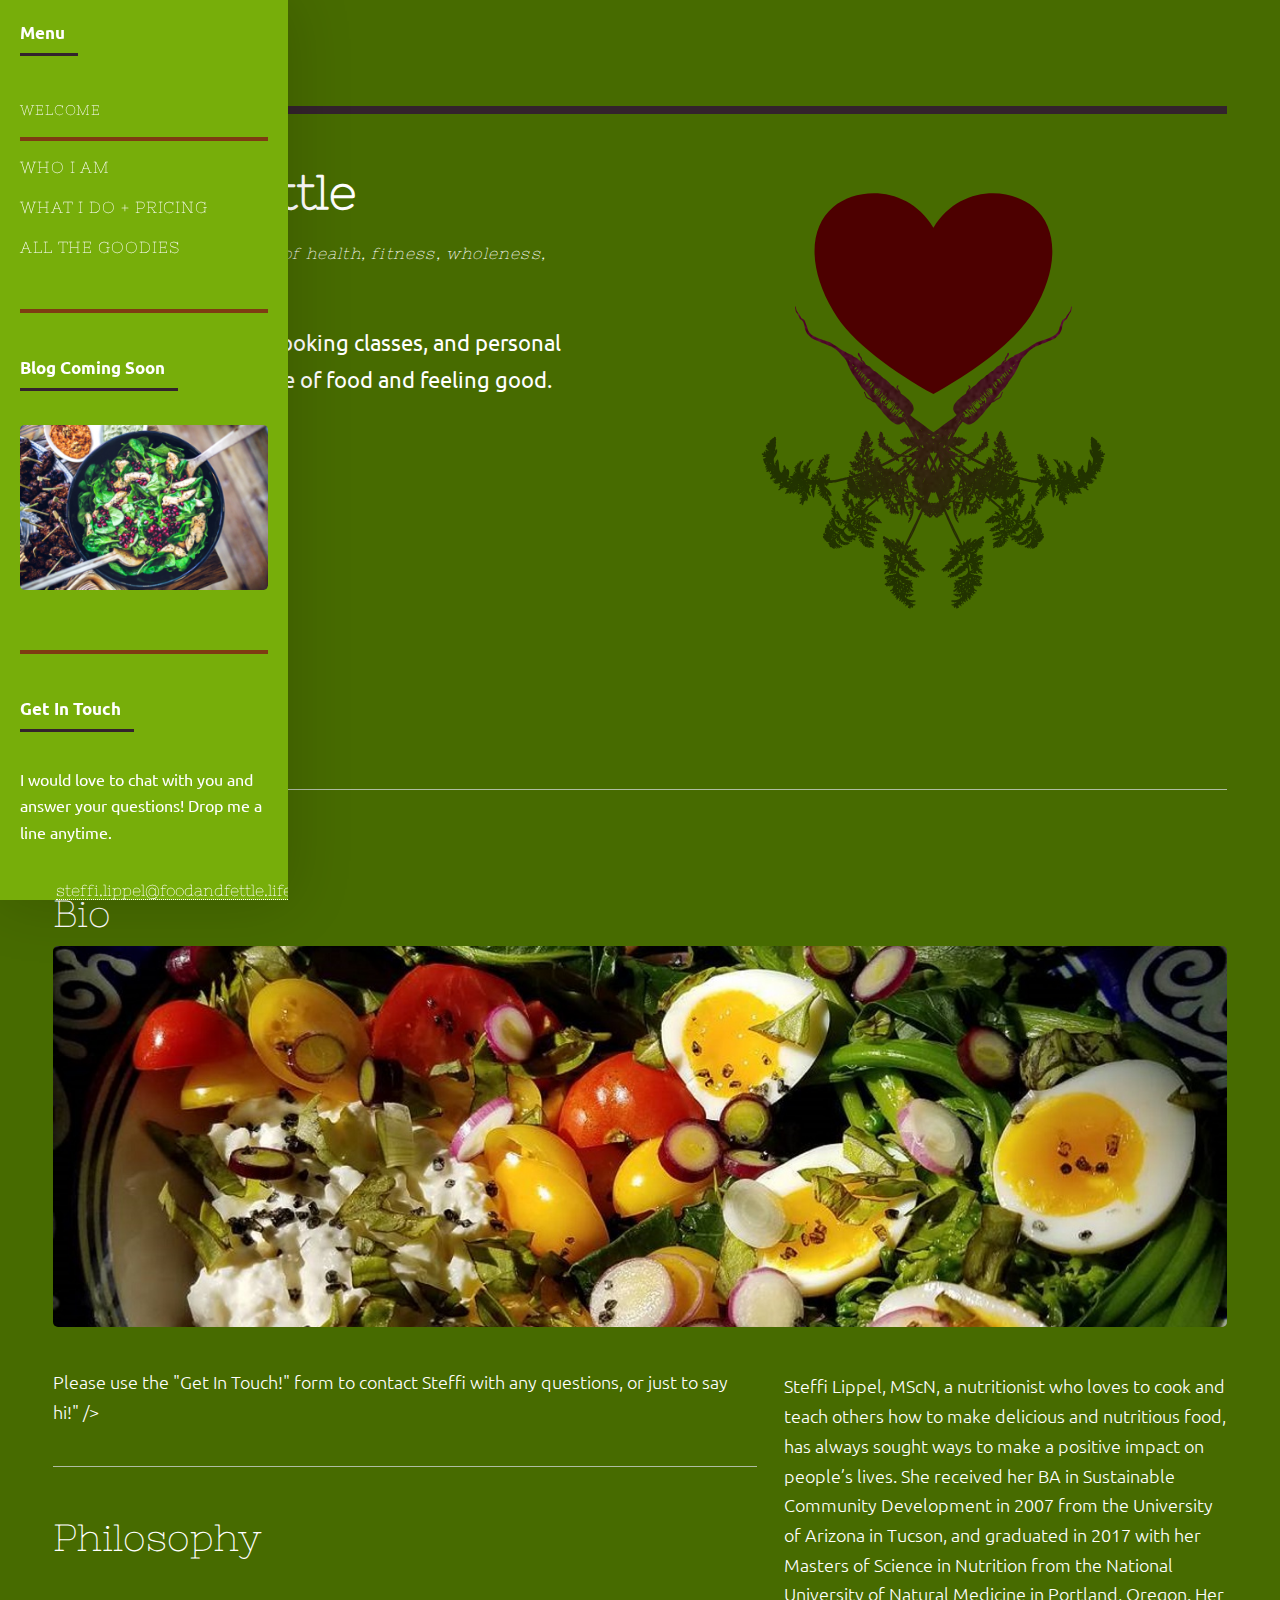
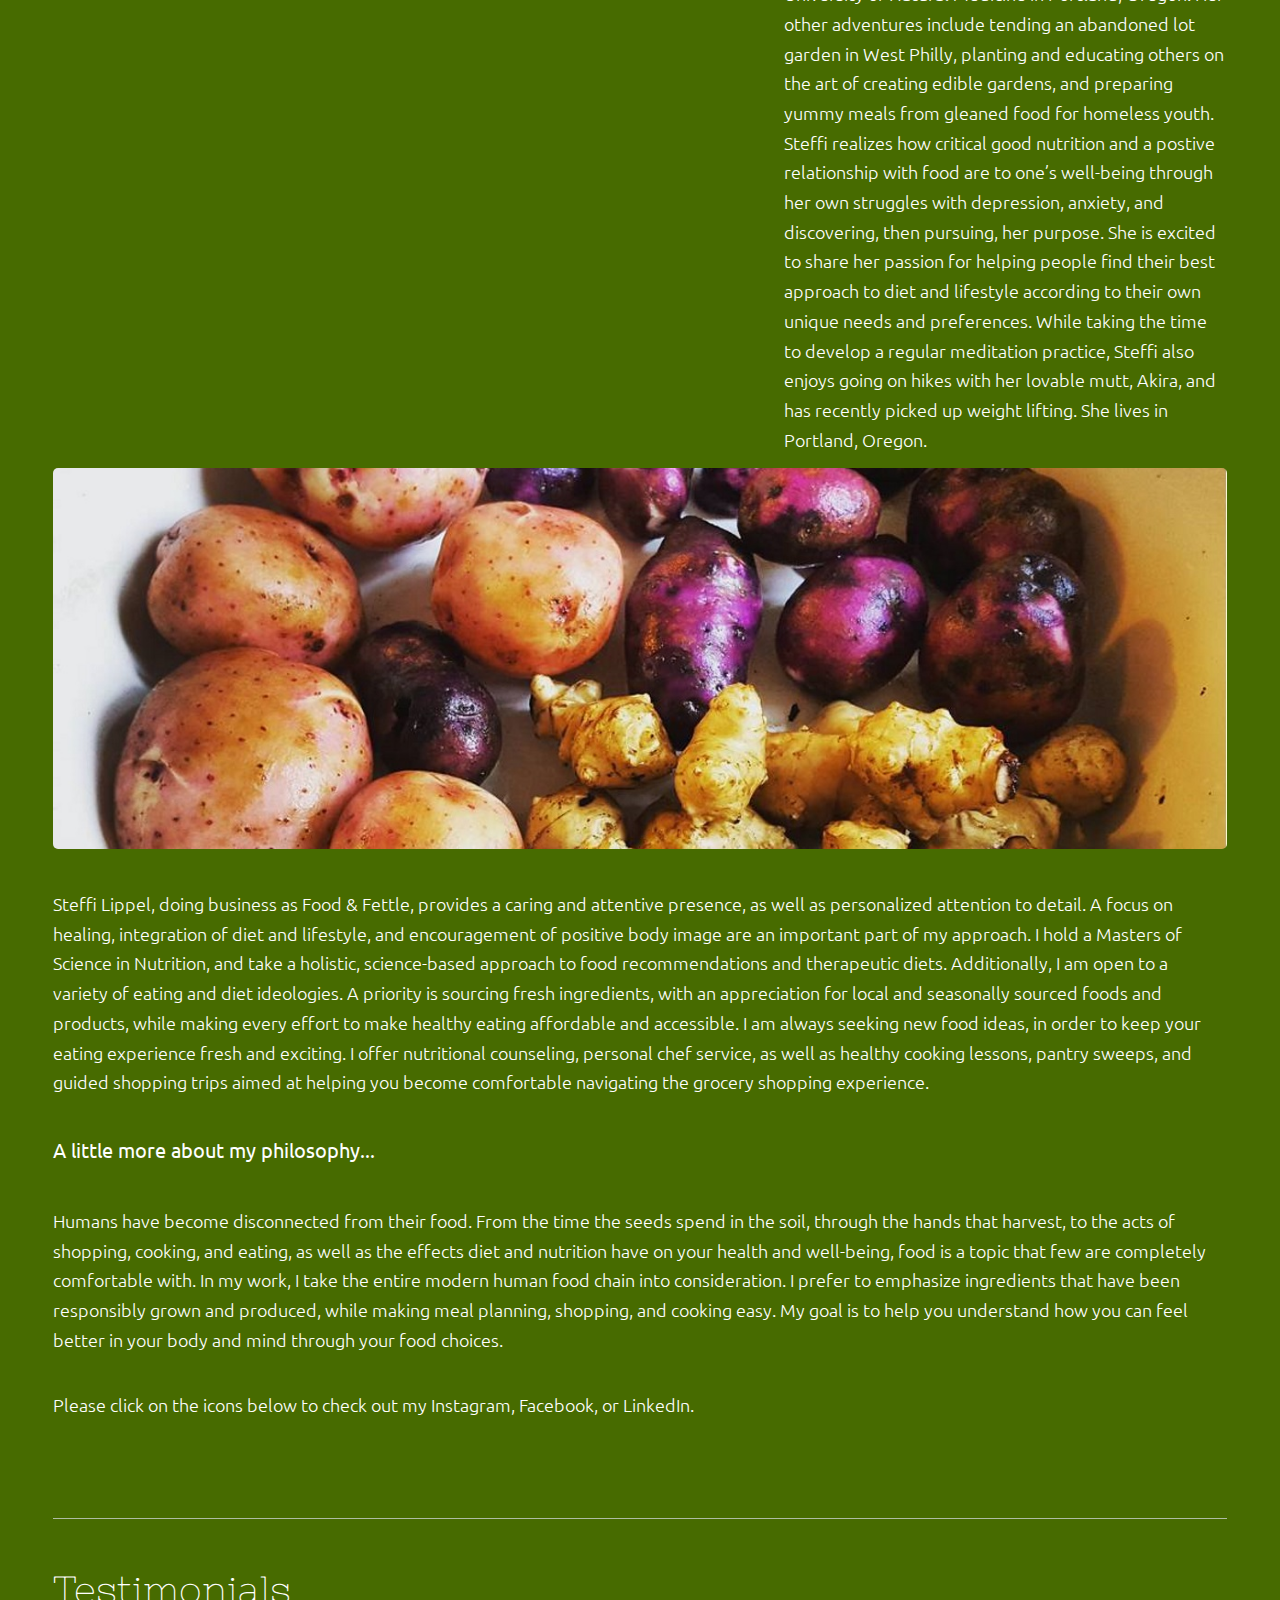
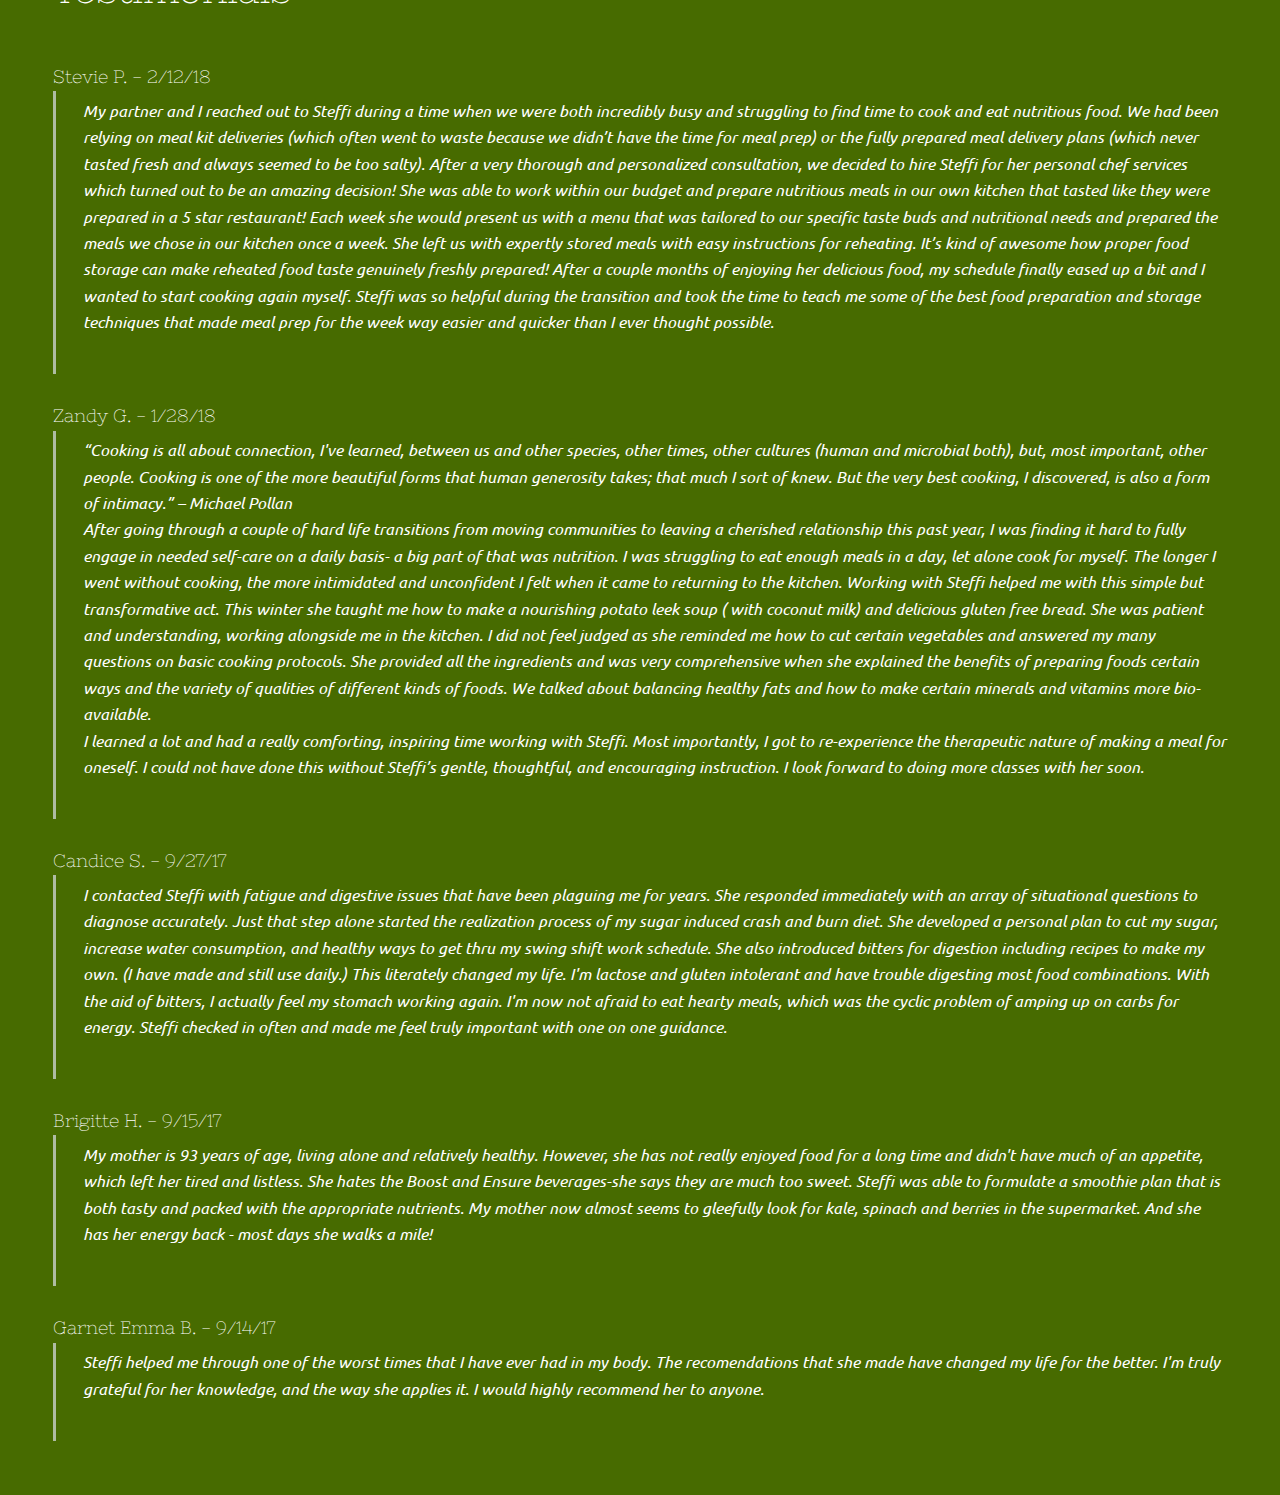
==== commit 85121d47: "Update index.html" ====
--- a/index.html
+++ b/index.html
@@ -60,11 +60,11 @@
 
 									<span class="image main"><img src="images/pic11.jpg" alt="" /></span>
 
-									<p class="new_paragraph2"><span class="image right"><img src="images/pic17.jpg" alt="" />Steffi Lippel, MScN, a nutritionist who loves to cook and teach others how to make delicious and nutritious food, has always sought ways to make a positive impact on people’s lives.
+									<p class="new_paragraph2"><span class="image right">Steffi Lippel, MScN, a nutritionist who loves to cook and teach others how to make delicious and nutritious food, has always sought ways to make a positive impact on people’s lives.
 									She received her BA in Sustainable Community Development in 2007 from the University of Arizona in Tucson, and graduated in 2017 with her Masters of Science in Nutrition from the National University of Natural Medicine in Portland, Oregon.
 									Her other adventures include tending an abandoned lot garden in West Philly, planting and educating others on the art of creating edible gardens, and preparing yummy meals from gleaned food for homeless youth. Steffi realizes how critical good nutrition and a postive relationship with food are to one’s well-being through her own struggles with depression, anxiety, and discovering, then pursuing, her purpose. She is excited to share her passion for helping people find their best approach to diet and lifestyle according to their own unique needs and preferences.
-									While taking the time to develop a regular meditation practice, Steffi also enjoys going on hikes with her lovable mutt, Akira, and has recently picked up weight lifting. She lives in Portland, Oregon.</p>
-									<p class="new_paragraph2">Please use the "Get In Touch!" form to contact Steffi with any questions, or just to say hi!</p>
+									While taking the time to develop a regular meditation practice, Steffi also enjoys going on hikes with her lovable mutt, Akira, and has recently picked up weight lifting. She lives in Portland, Oregon.<img src="images/pic17.jpg" alt=""></p>
+									<p class="new_paragraph2">Please use the "Get In Touch!" form to contact Steffi with any questions, or just to say hi!" /></p>
 
 									<hr class="major" />
 								
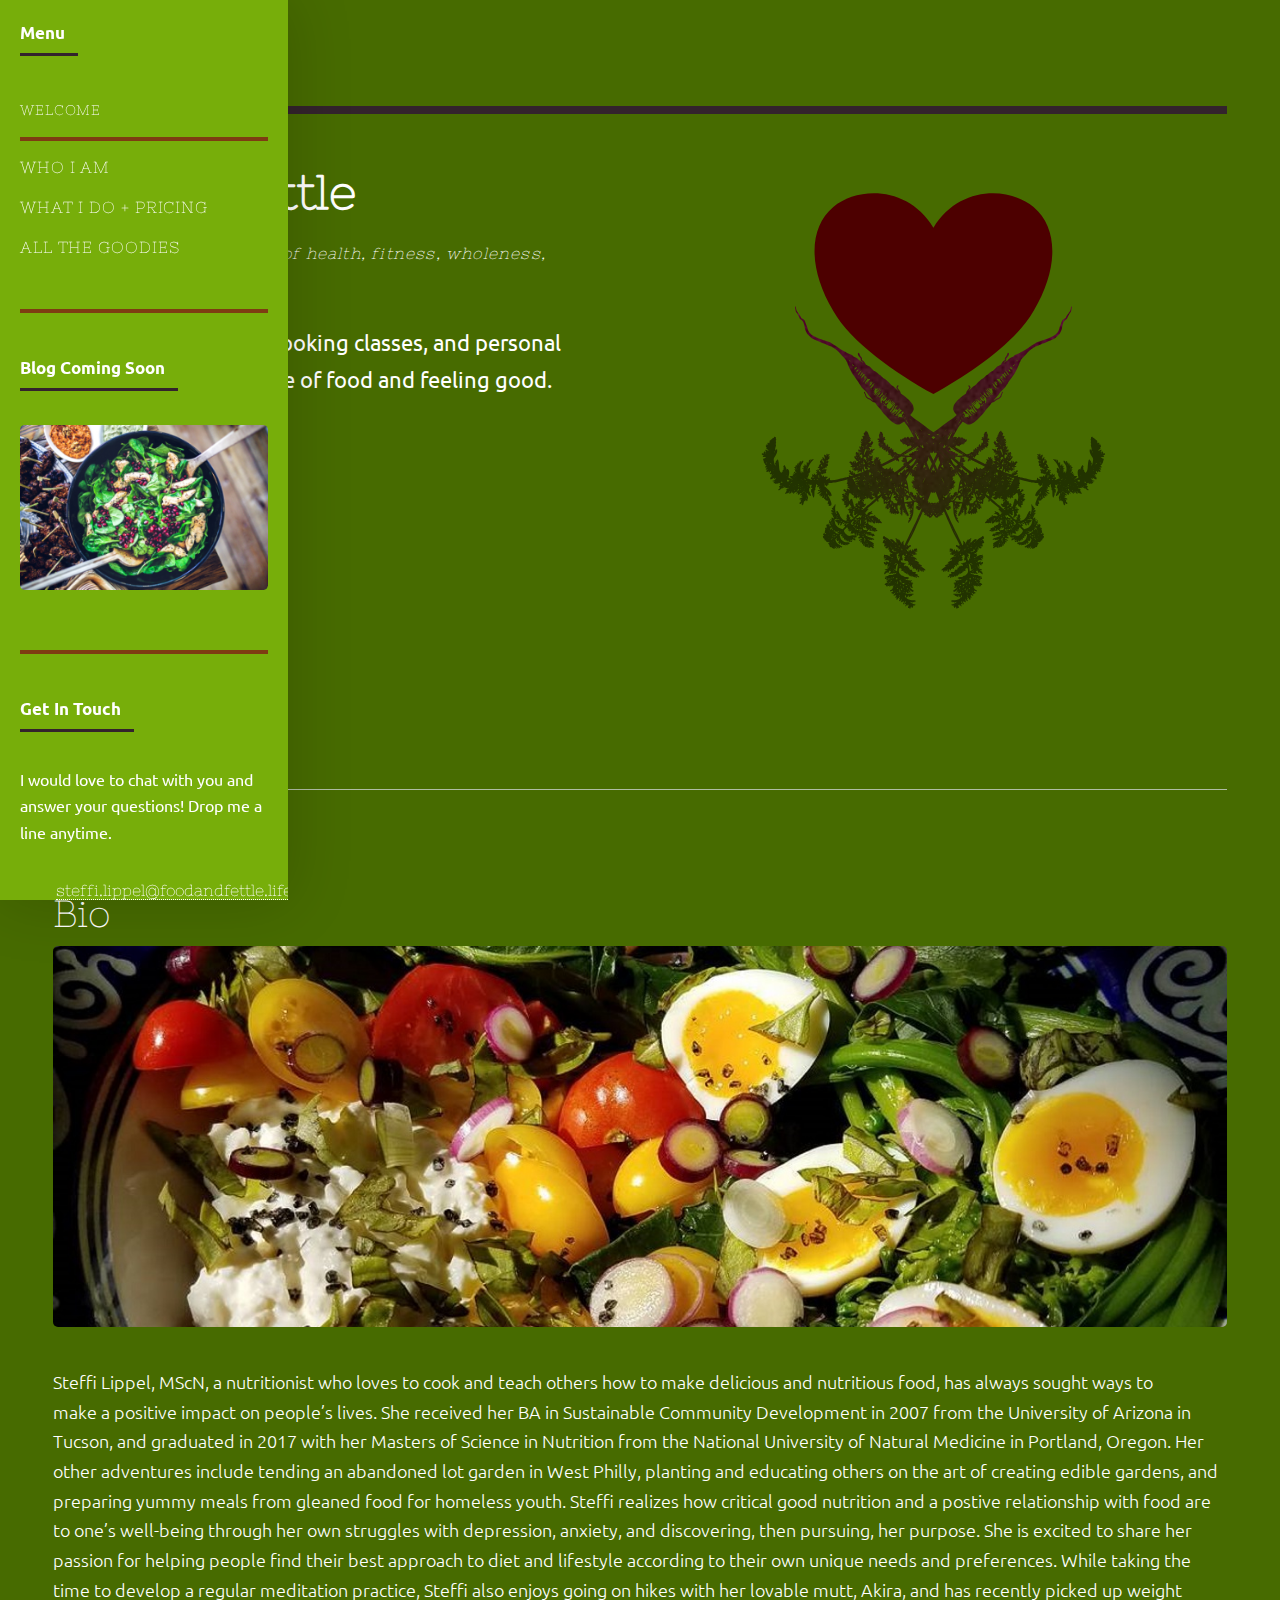
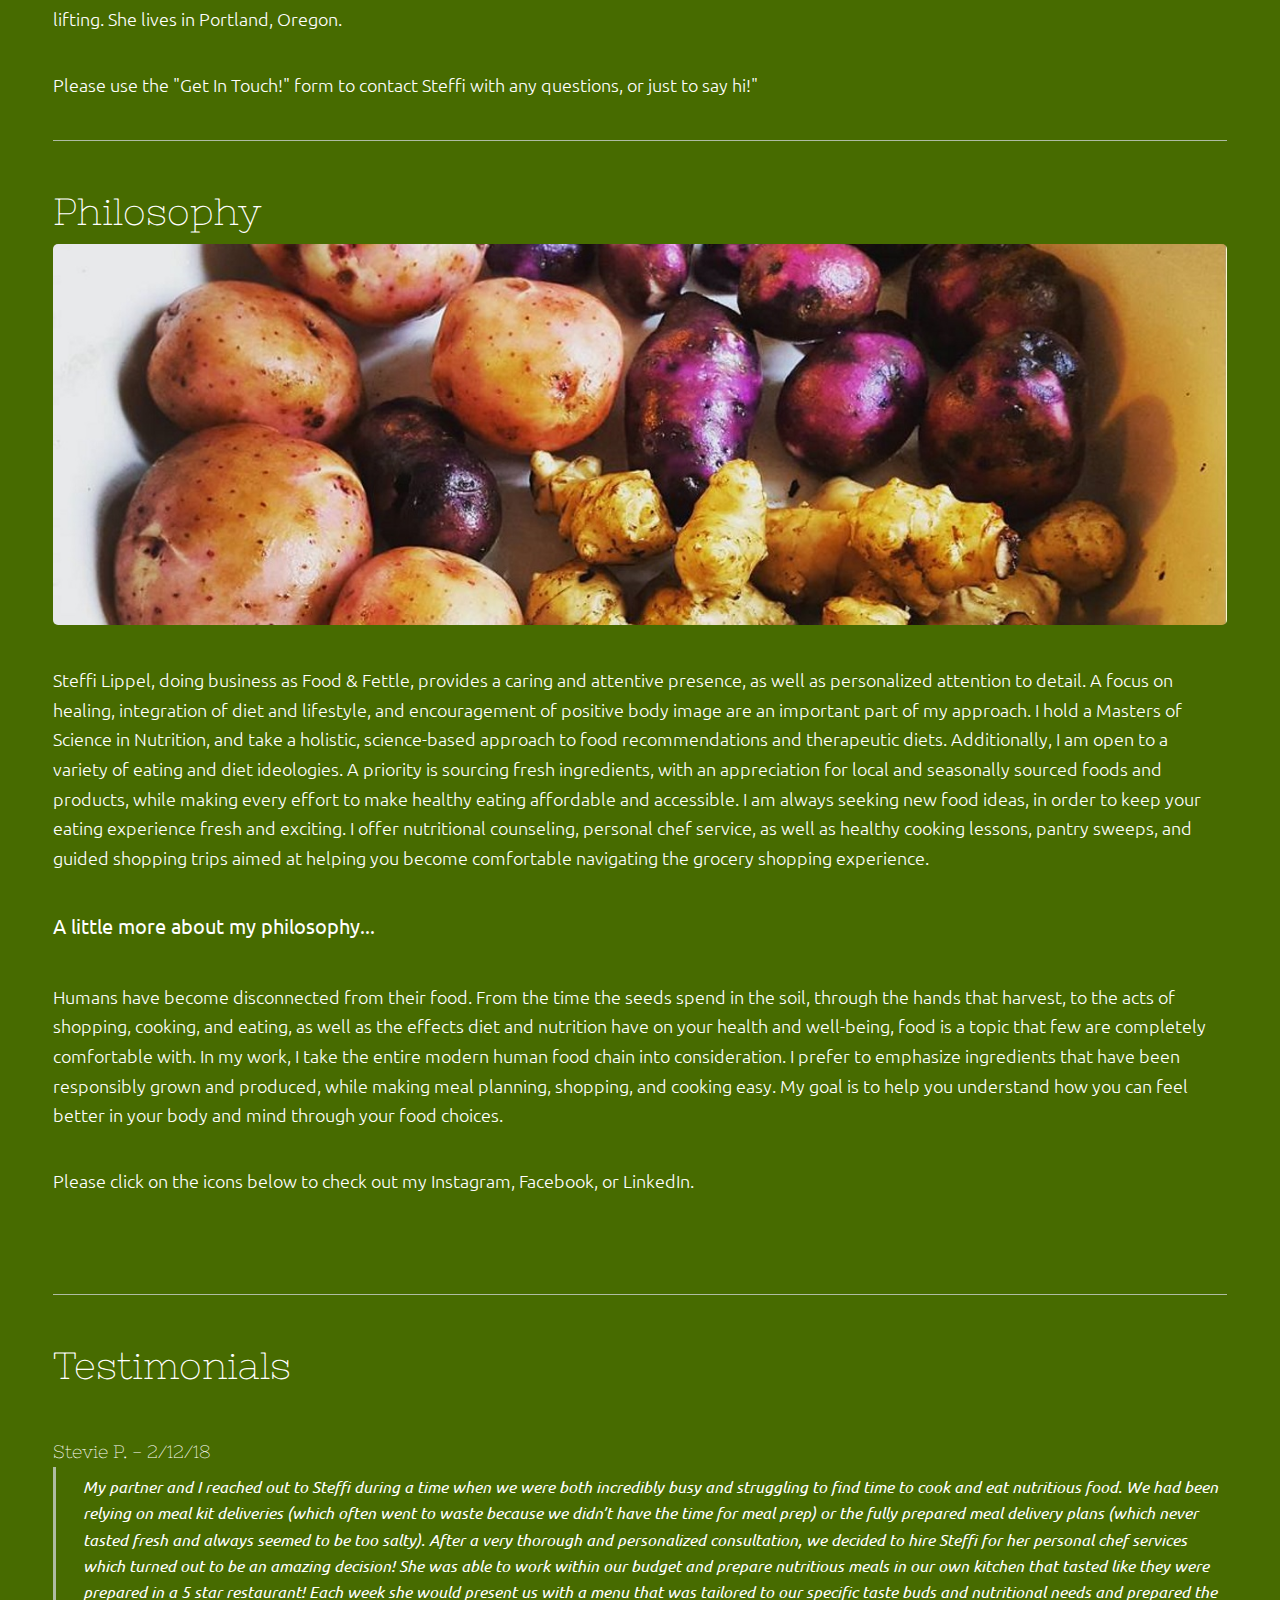
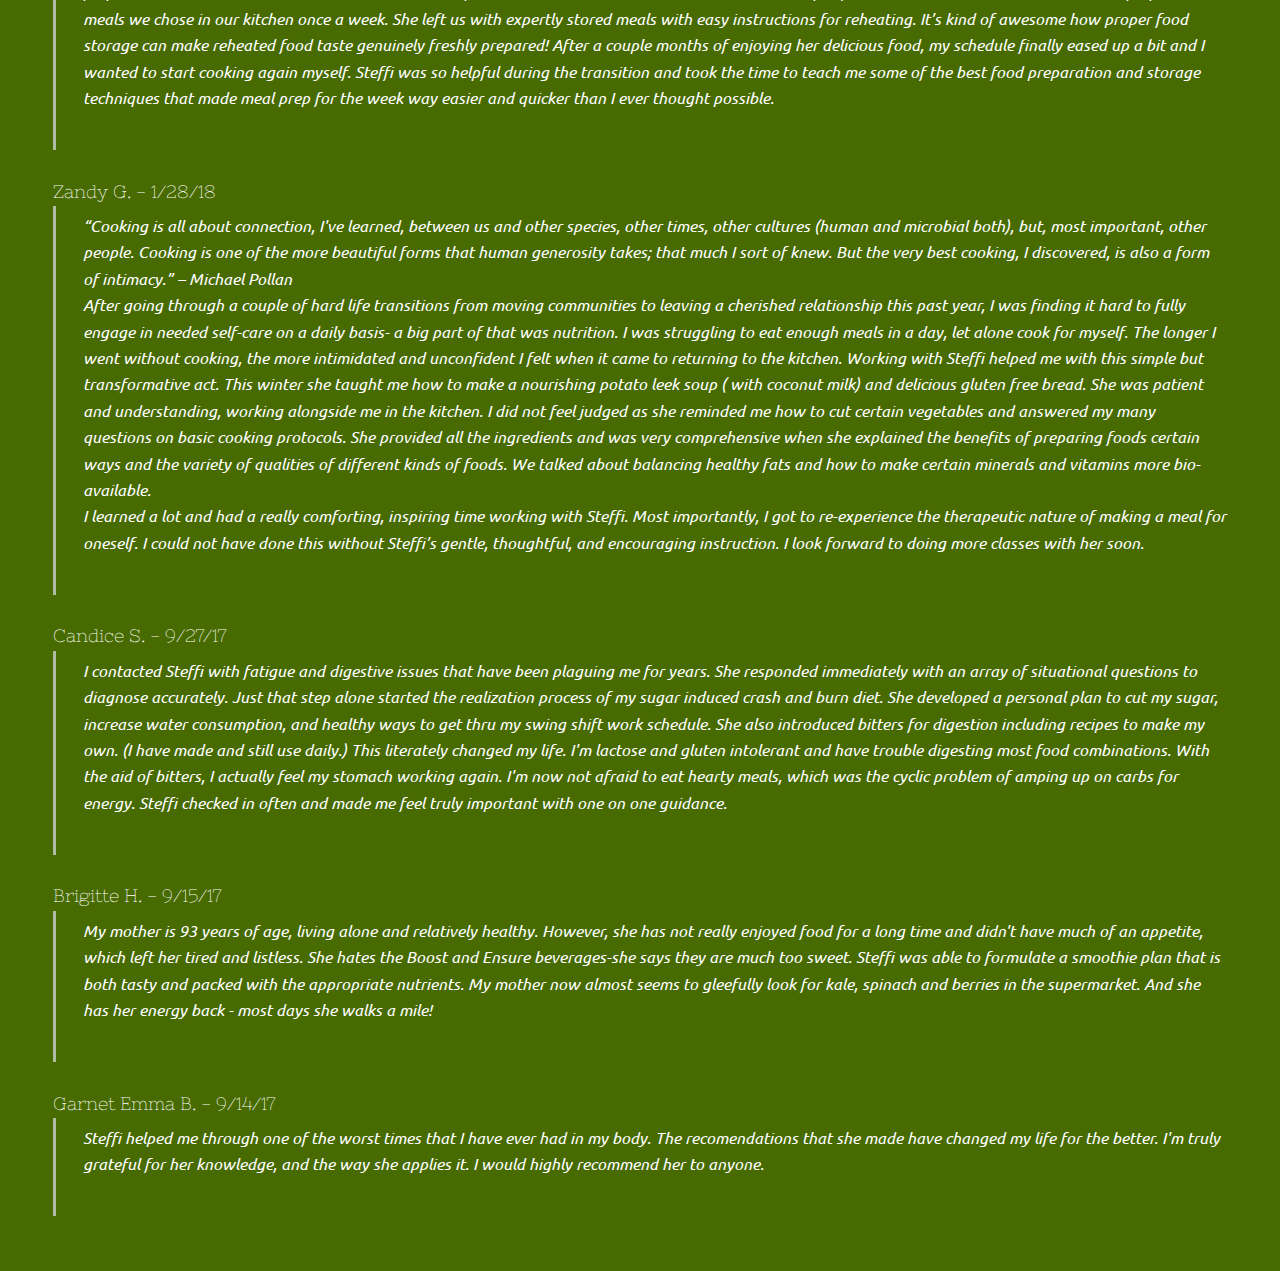
==== commit 3de14a16: "Update index.html" ====
--- a/index.html
+++ b/index.html
@@ -60,11 +60,11 @@
 
 									<span class="image main"><img src="images/pic11.jpg" alt="" /></span>
 
-									<p class="new_paragraph2"><span class="image right">Steffi Lippel, MScN, a nutritionist who loves to cook and teach others how to make delicious and nutritious food, has always sought ways to make a positive impact on people’s lives.
+									<p class="new_paragraph2"><span class="image right bottom"><img src="images/pic17.jpg" alt=""></span>Steffi Lippel, MScN, a nutritionist who loves to cook and teach others how to make delicious and nutritious food, has always sought ways to make a positive impact on people’s lives.
 									She received her BA in Sustainable Community Development in 2007 from the University of Arizona in Tucson, and graduated in 2017 with her Masters of Science in Nutrition from the National University of Natural Medicine in Portland, Oregon.
 									Her other adventures include tending an abandoned lot garden in West Philly, planting and educating others on the art of creating edible gardens, and preparing yummy meals from gleaned food for homeless youth. Steffi realizes how critical good nutrition and a postive relationship with food are to one’s well-being through her own struggles with depression, anxiety, and discovering, then pursuing, her purpose. She is excited to share her passion for helping people find their best approach to diet and lifestyle according to their own unique needs and preferences.
-									While taking the time to develop a regular meditation practice, Steffi also enjoys going on hikes with her lovable mutt, Akira, and has recently picked up weight lifting. She lives in Portland, Oregon.<img src="images/pic17.jpg" alt=""></p>
-									<p class="new_paragraph2">Please use the "Get In Touch!" form to contact Steffi with any questions, or just to say hi!" /></p>
+									While taking the time to develop a regular meditation practice, Steffi also enjoys going on hikes with her lovable mutt, Akira, and has recently picked up weight lifting. She lives in Portland, Oregon.</p>
+									<p class="new_paragraph2">Please use the "Get In Touch!" form to contact Steffi with any questions, or just to say hi!"</p>
 
 									<hr class="major" />
 								
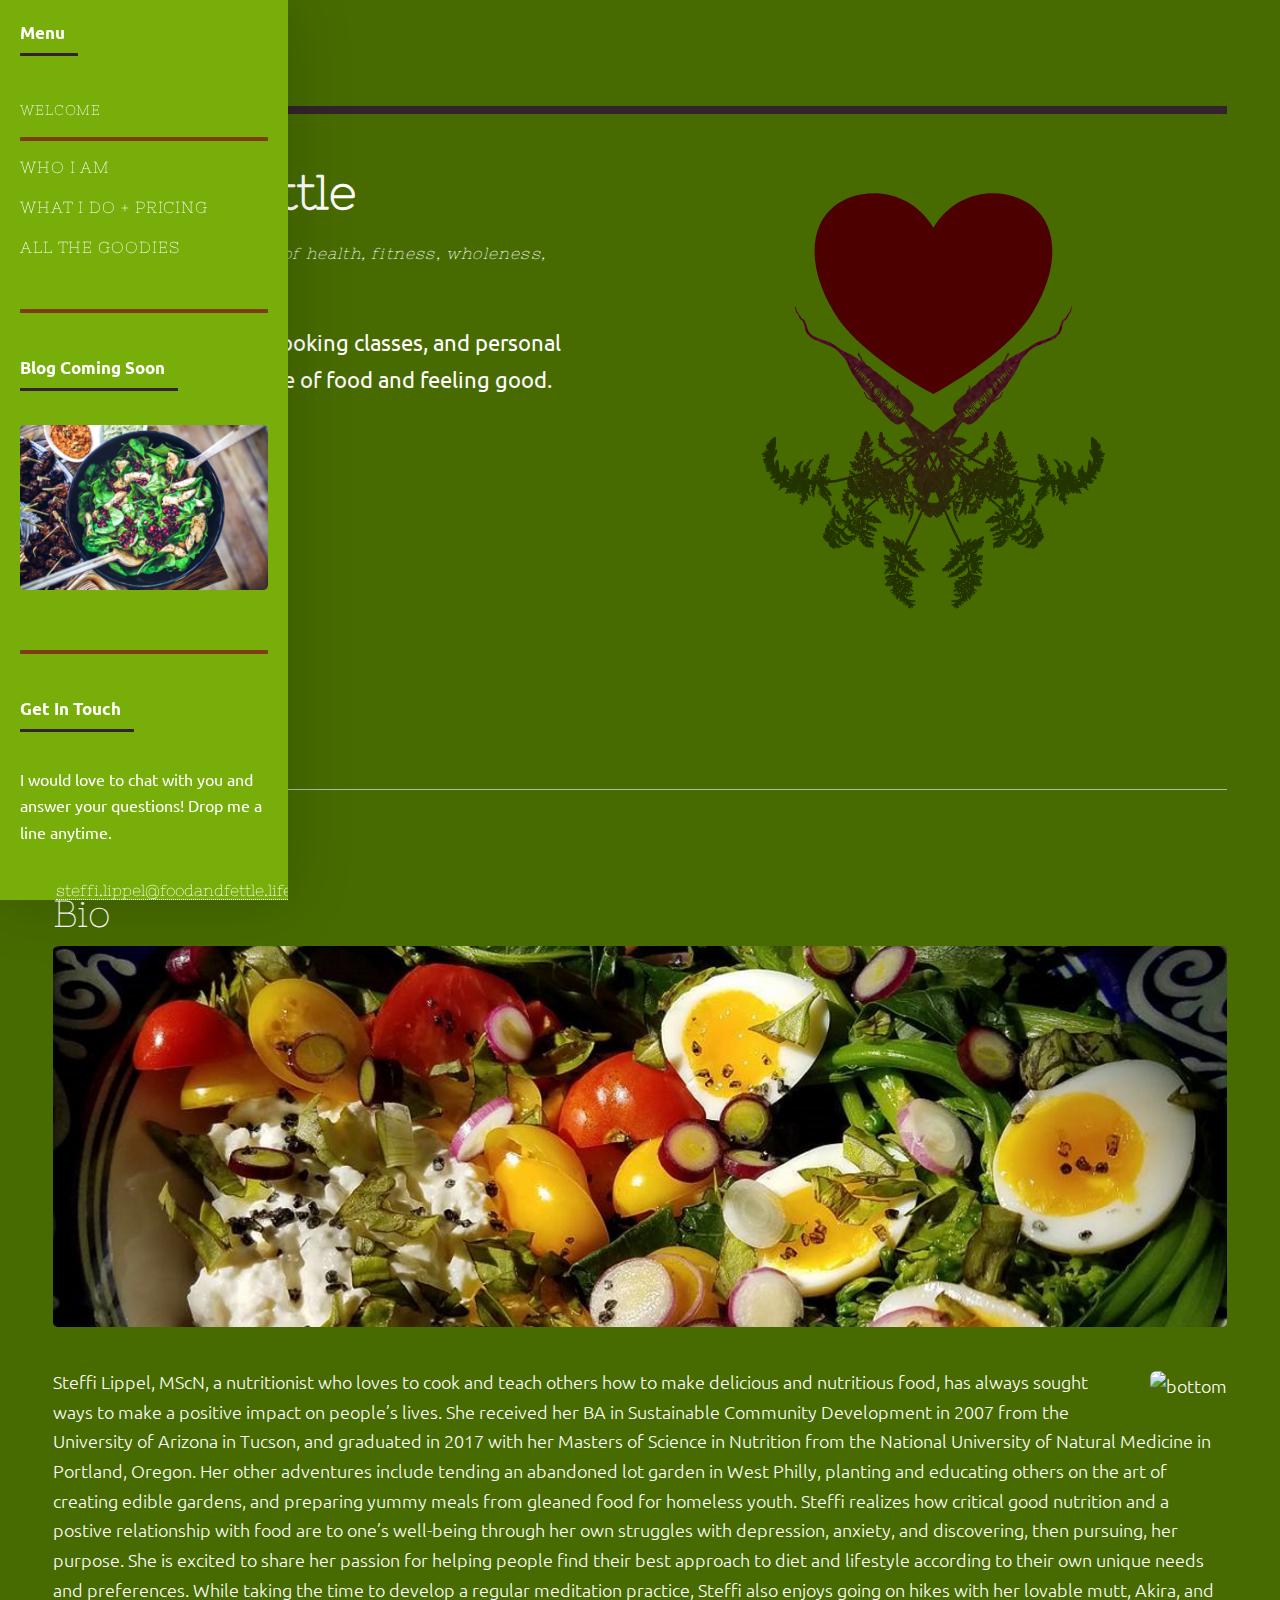
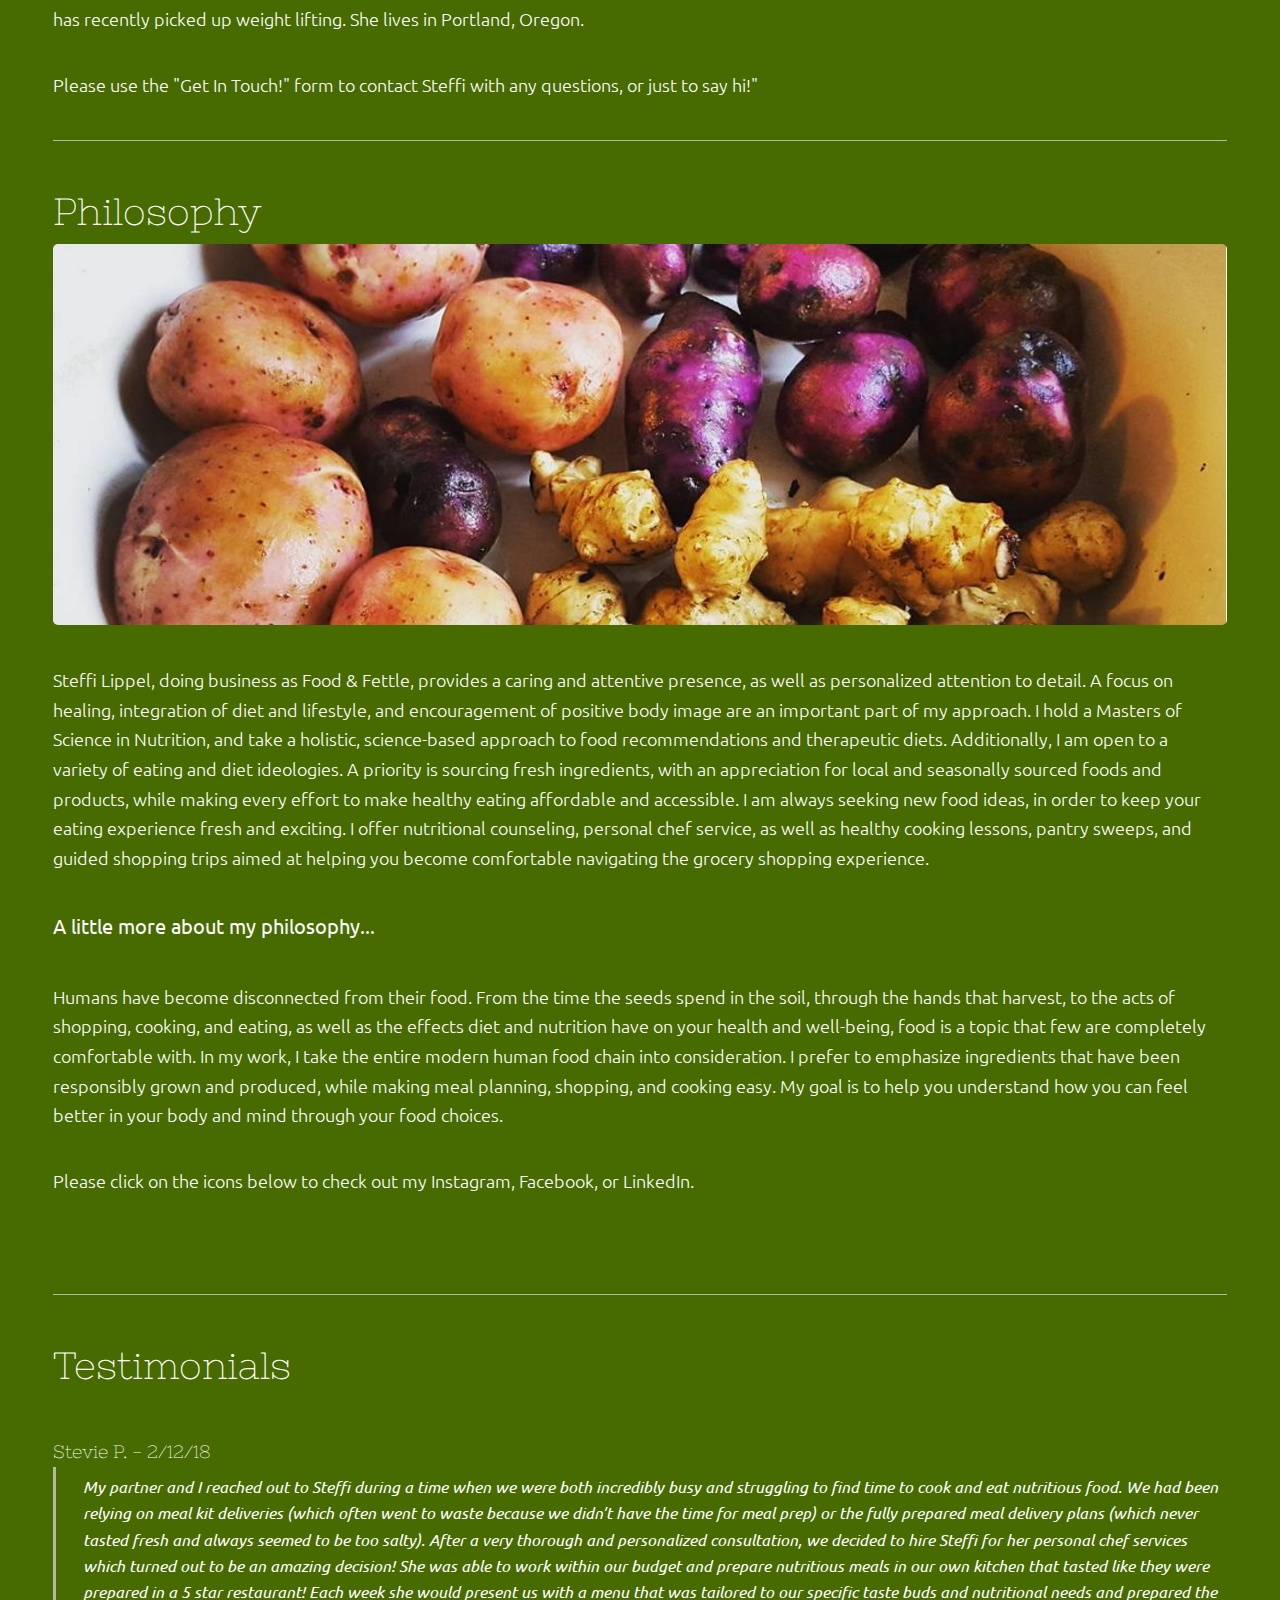
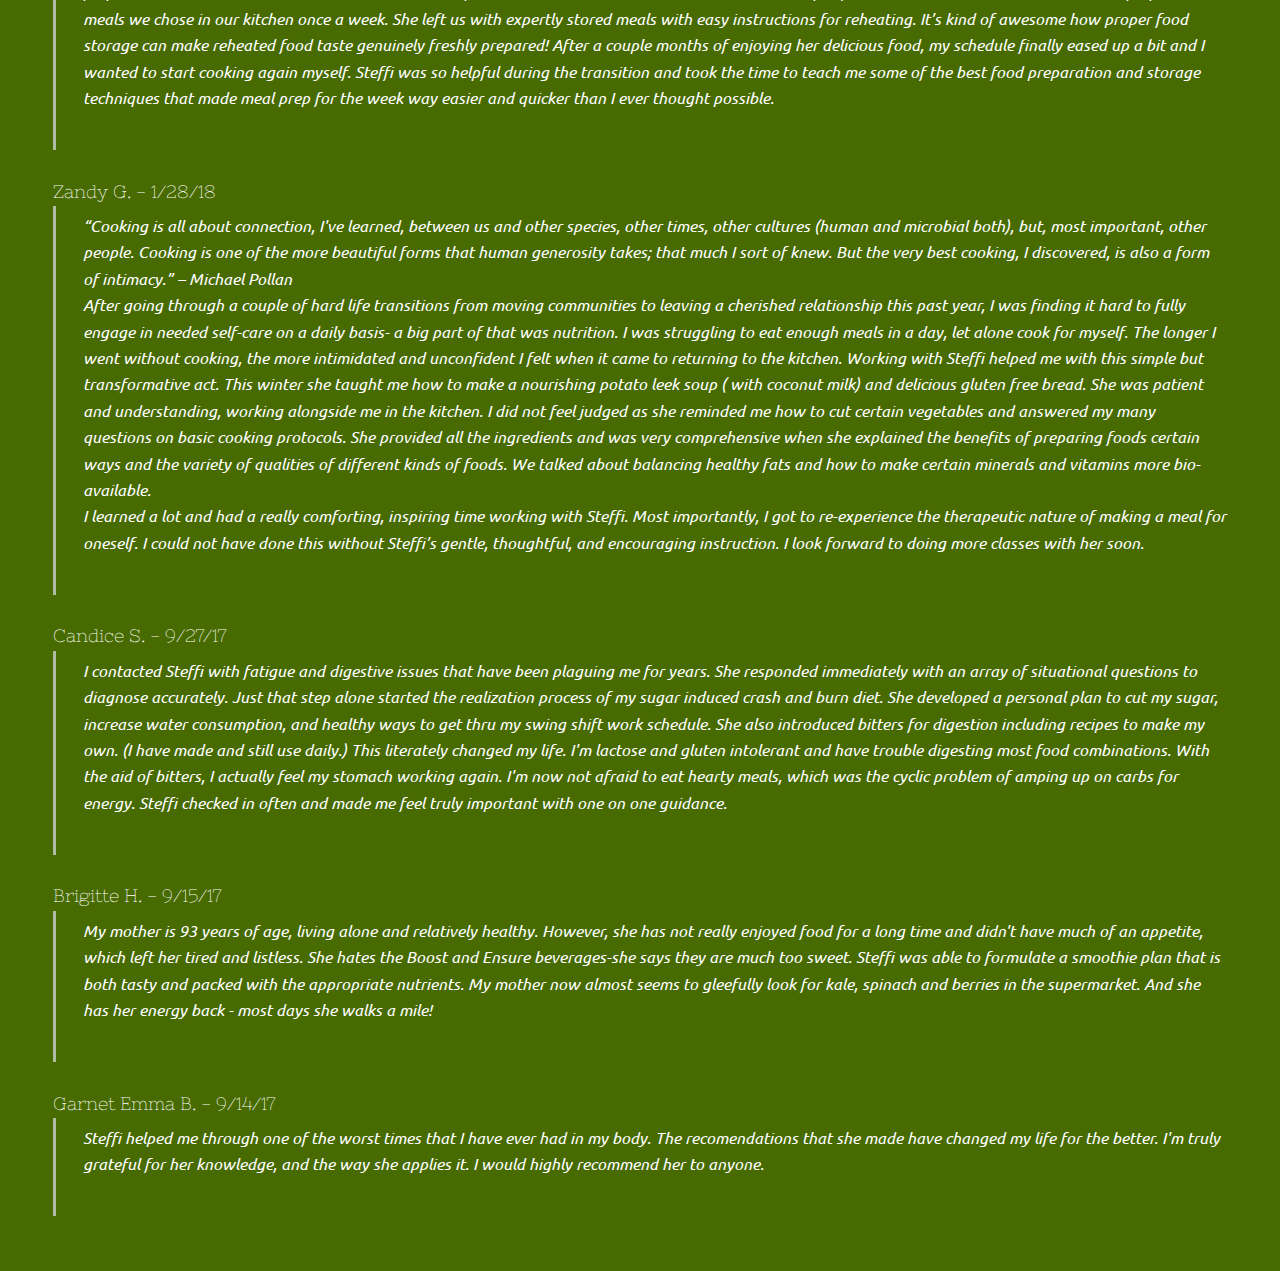
==== commit b0708237: "Update index.html" ====
--- a/index.html
+++ b/index.html
@@ -49,9 +49,9 @@
 									</span>
 								</section>
 								
-								<hr class="major" />
 
 							<!-- Bio -->
+									<hr class="major" />
 								<section id="bio">
 								<section>
 									<header class="main">
@@ -60,7 +60,7 @@
 
 									<span class="image main"><img src="images/pic11.jpg" alt="" /></span>
 
-									<p class="new_paragraph2"><span class="image right bottom"><img src="images/pic17.jpg" alt=""></span>Steffi Lippel, MScN, a nutritionist who loves to cook and teach others how to make delicious and nutritious food, has always sought ways to make a positive impact on people’s lives.
+									<p class="new_paragraph2"><span class="image right"><img src="images/pic17.jpg" alt="bottom"></span>Steffi Lippel, MScN, a nutritionist who loves to cook and teach others how to make delicious and nutritious food, has always sought ways to make a positive impact on people’s lives.
 									She received her BA in Sustainable Community Development in 2007 from the University of Arizona in Tucson, and graduated in 2017 with her Masters of Science in Nutrition from the National University of Natural Medicine in Portland, Oregon.
 									Her other adventures include tending an abandoned lot garden in West Philly, planting and educating others on the art of creating edible gardens, and preparing yummy meals from gleaned food for homeless youth. Steffi realizes how critical good nutrition and a postive relationship with food are to one’s well-being through her own struggles with depression, anxiety, and discovering, then pursuing, her purpose. She is excited to share her passion for helping people find their best approach to diet and lifestyle according to their own unique needs and preferences.
 									While taking the time to develop a regular meditation practice, Steffi also enjoys going on hikes with her lovable mutt, Akira, and has recently picked up weight lifting. She lives in Portland, Oregon.</p>
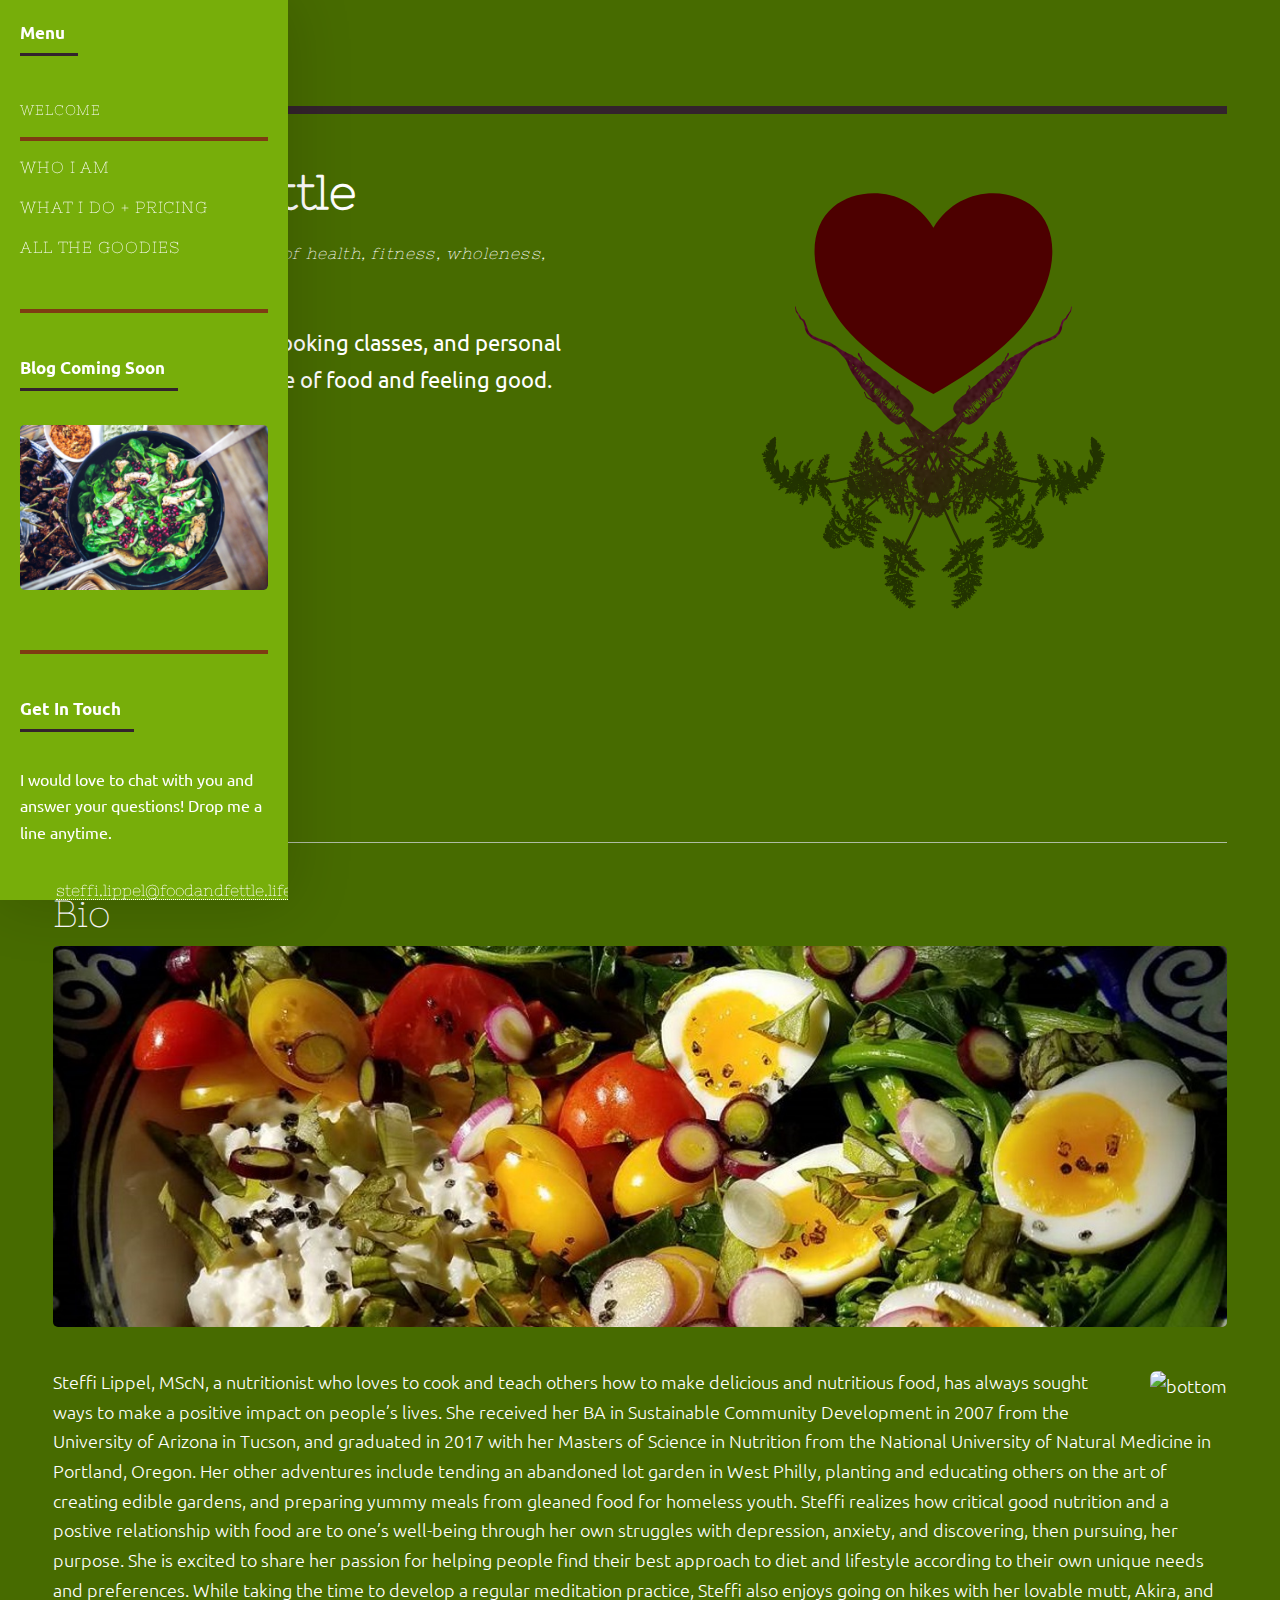
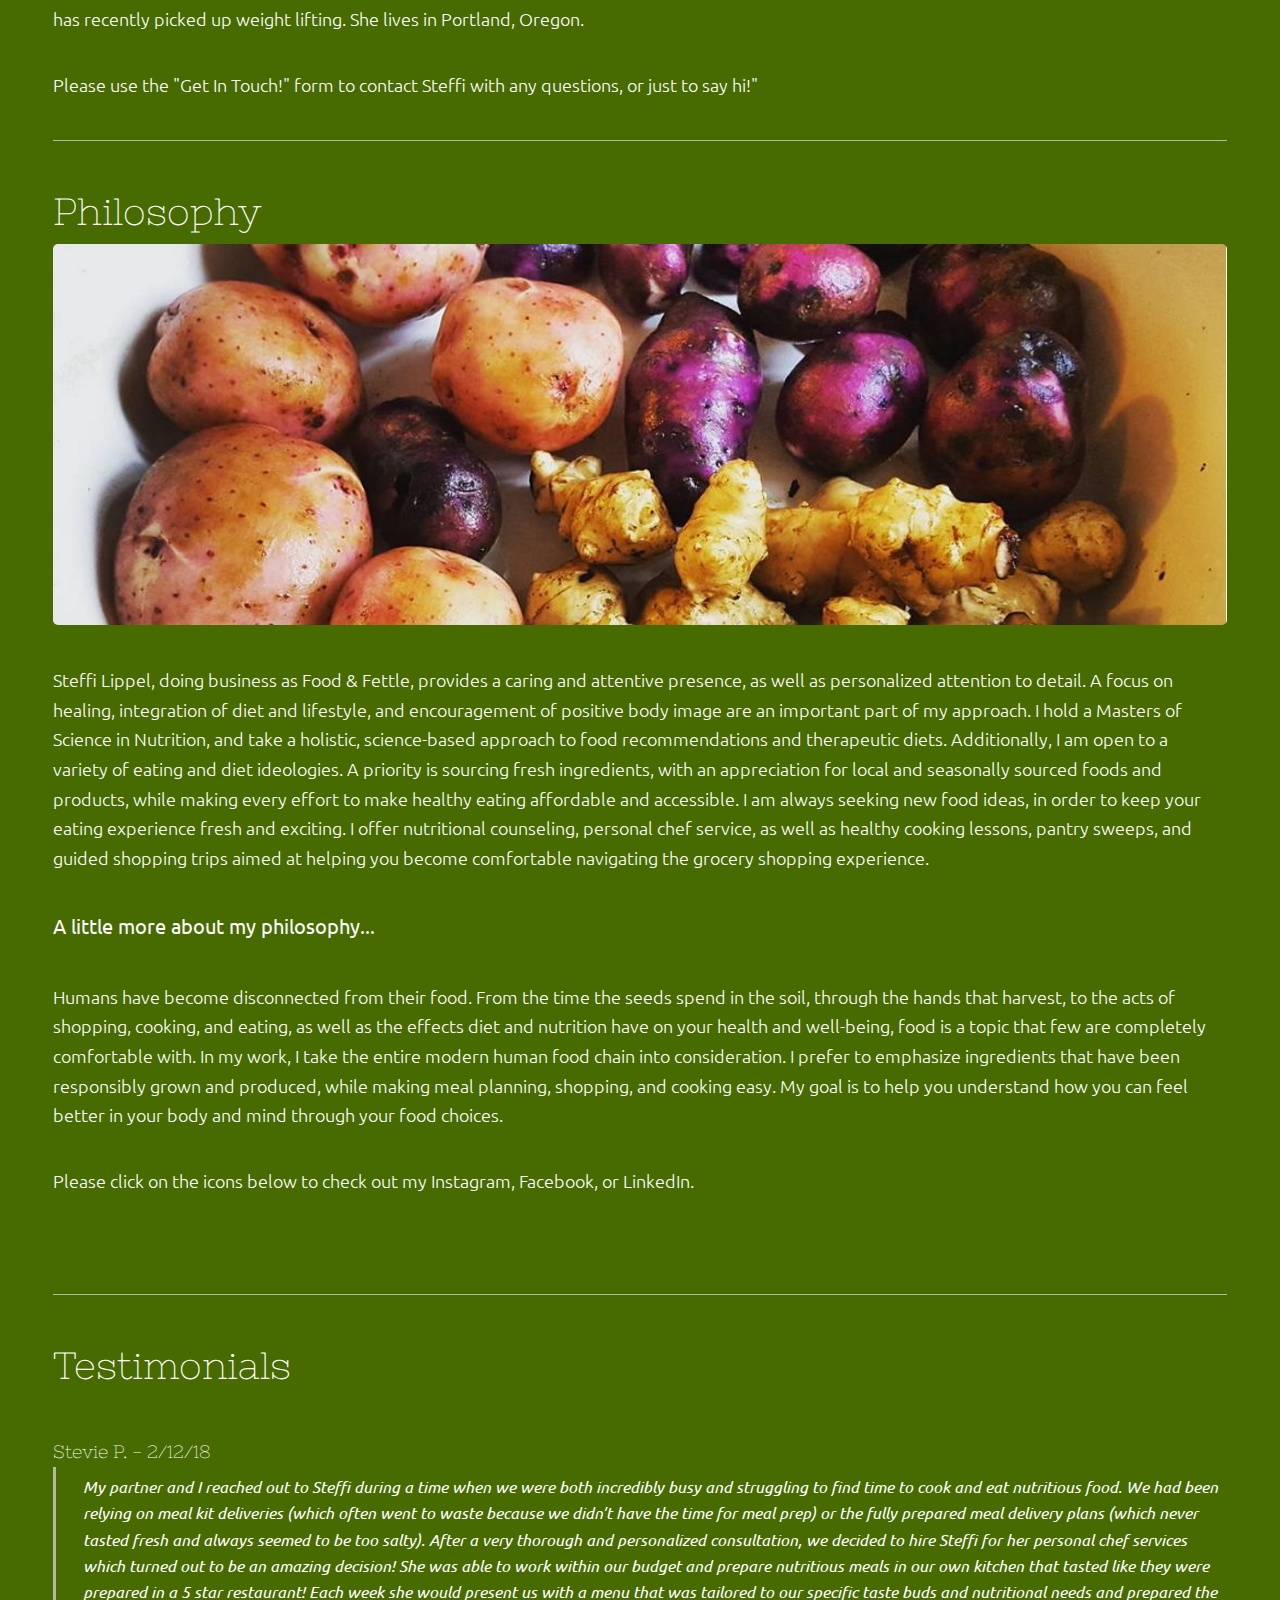
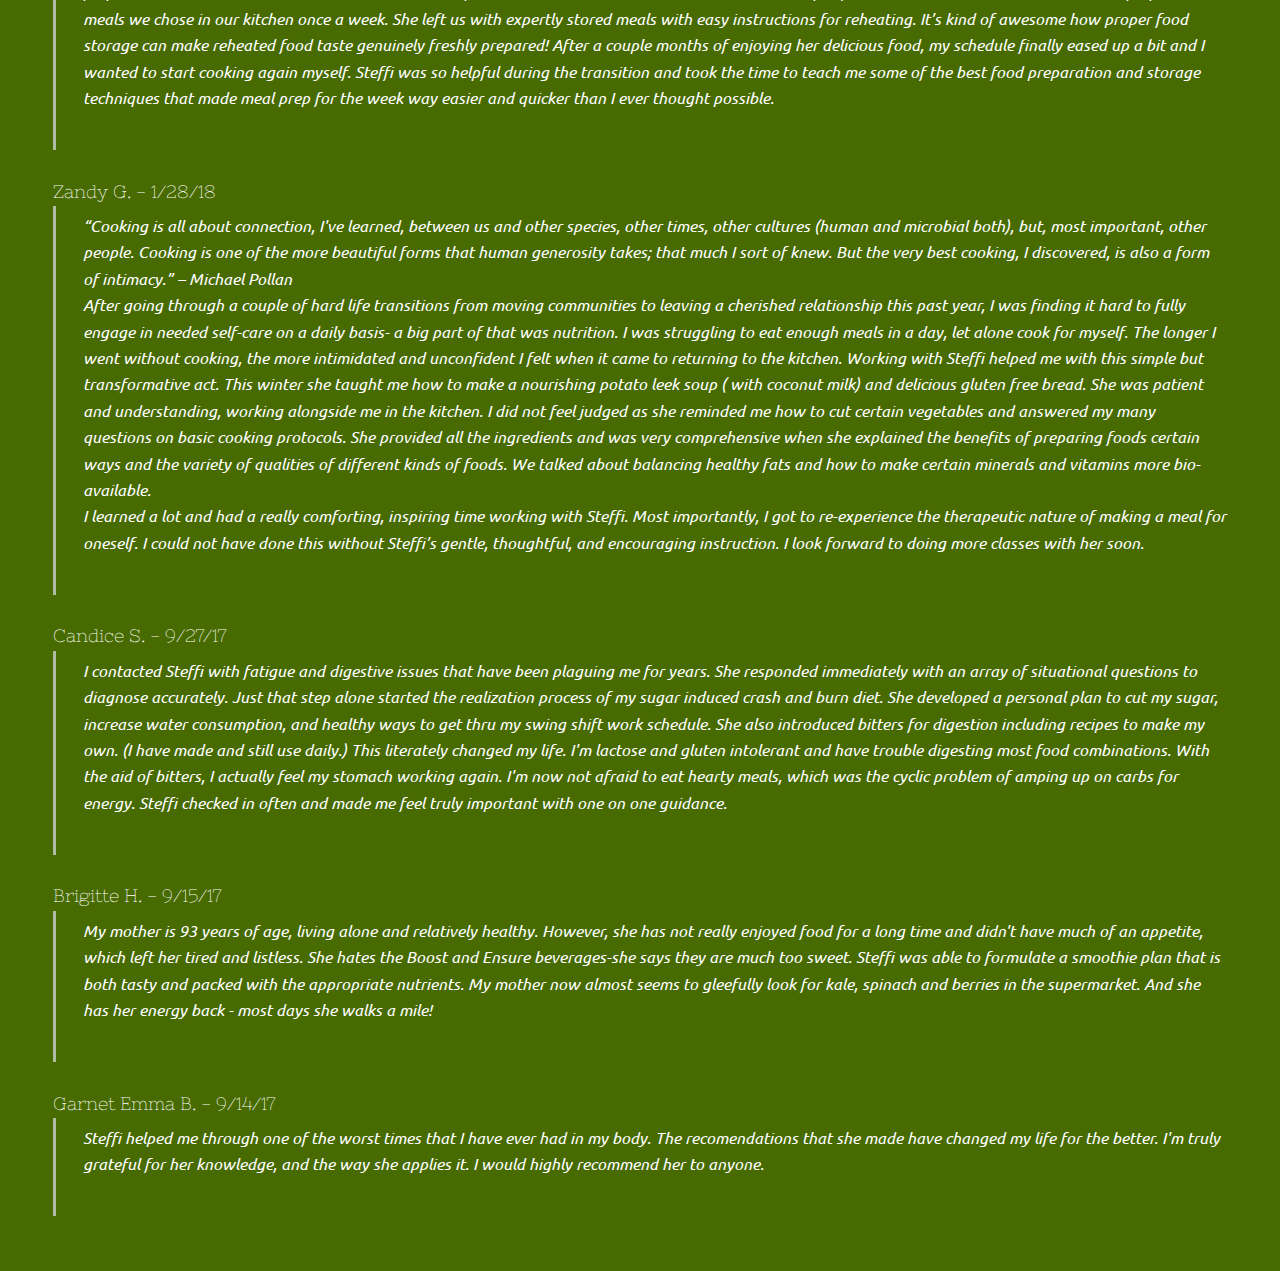
==== commit 853cdaeb: "Update index.html" ====
--- a/index.html
+++ b/index.html
@@ -51,9 +51,9 @@
 								
 
 							<!-- Bio -->
+								<section id="bio">
+								<section>
 									<hr class="major" />
-								<section id="bio">
-								<section>
 									<header class="main">
 										<h class="new_header2">Bio</h>
 									</header>
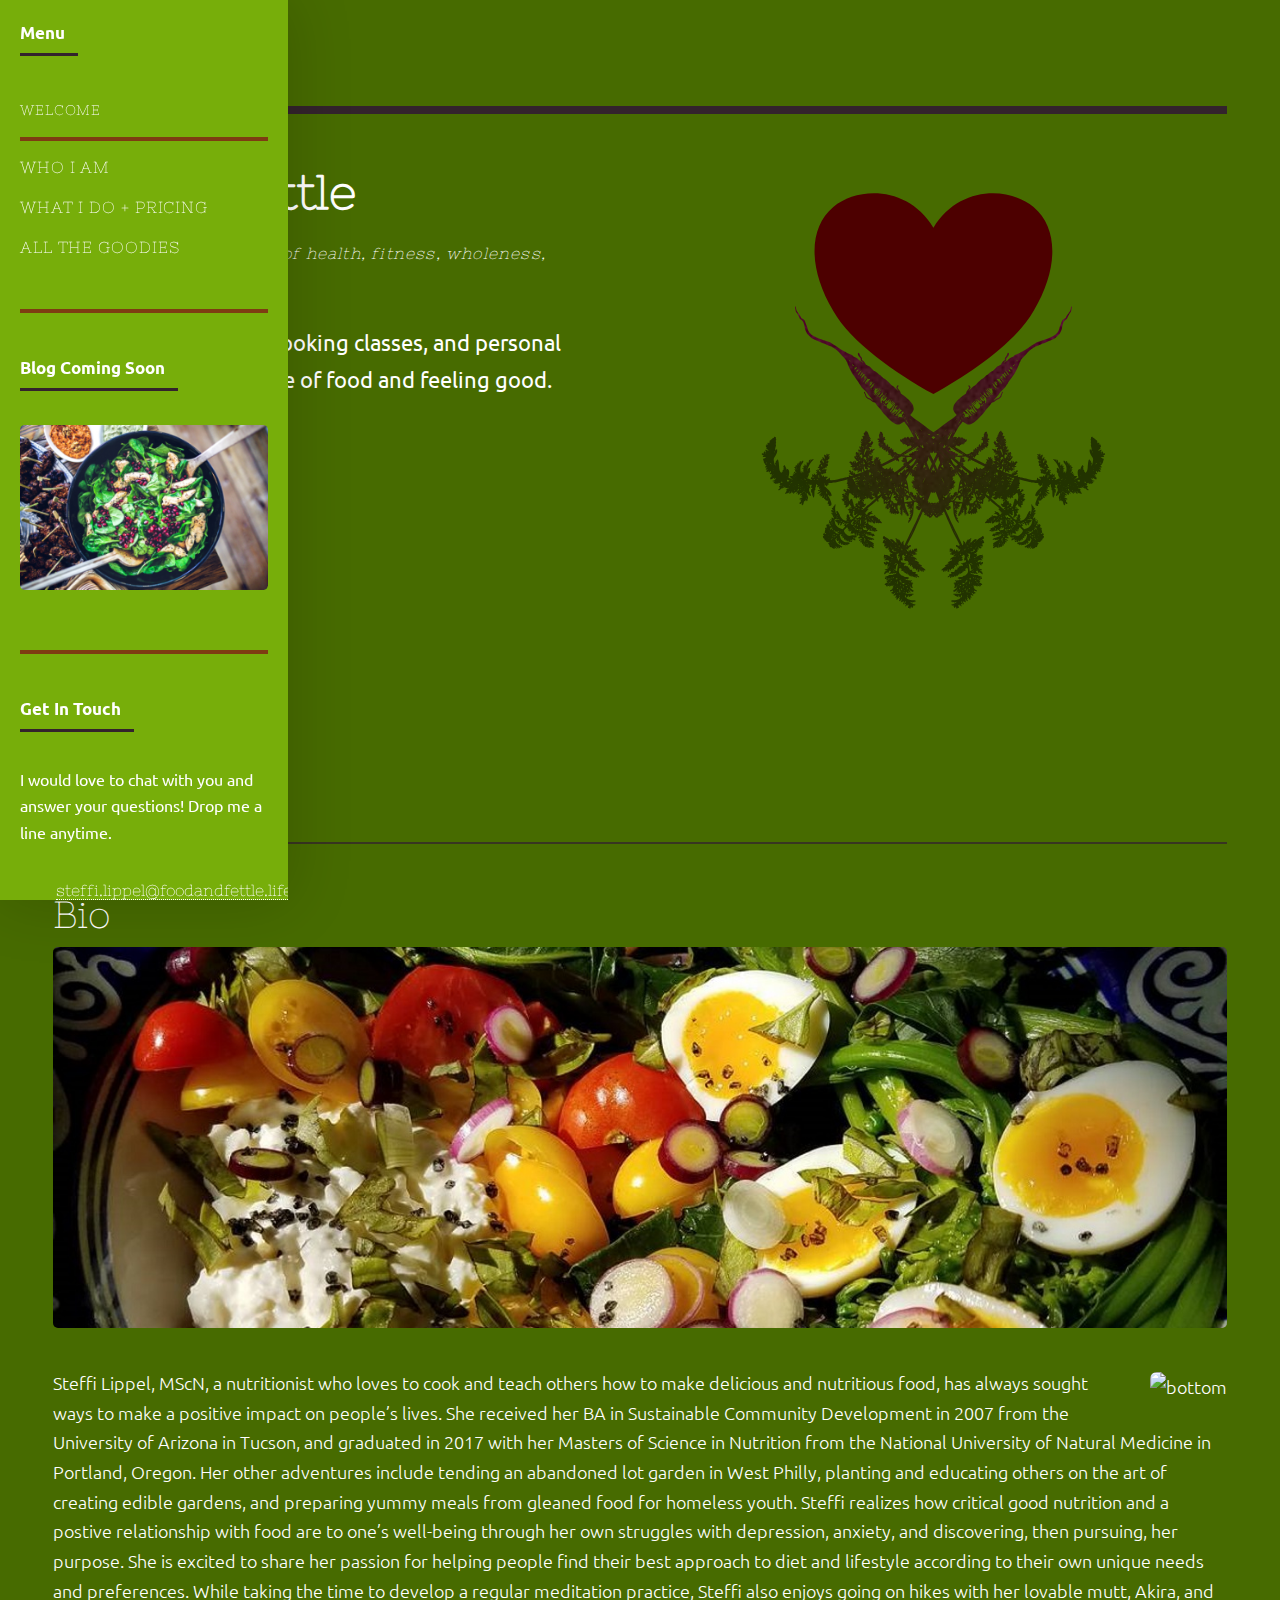
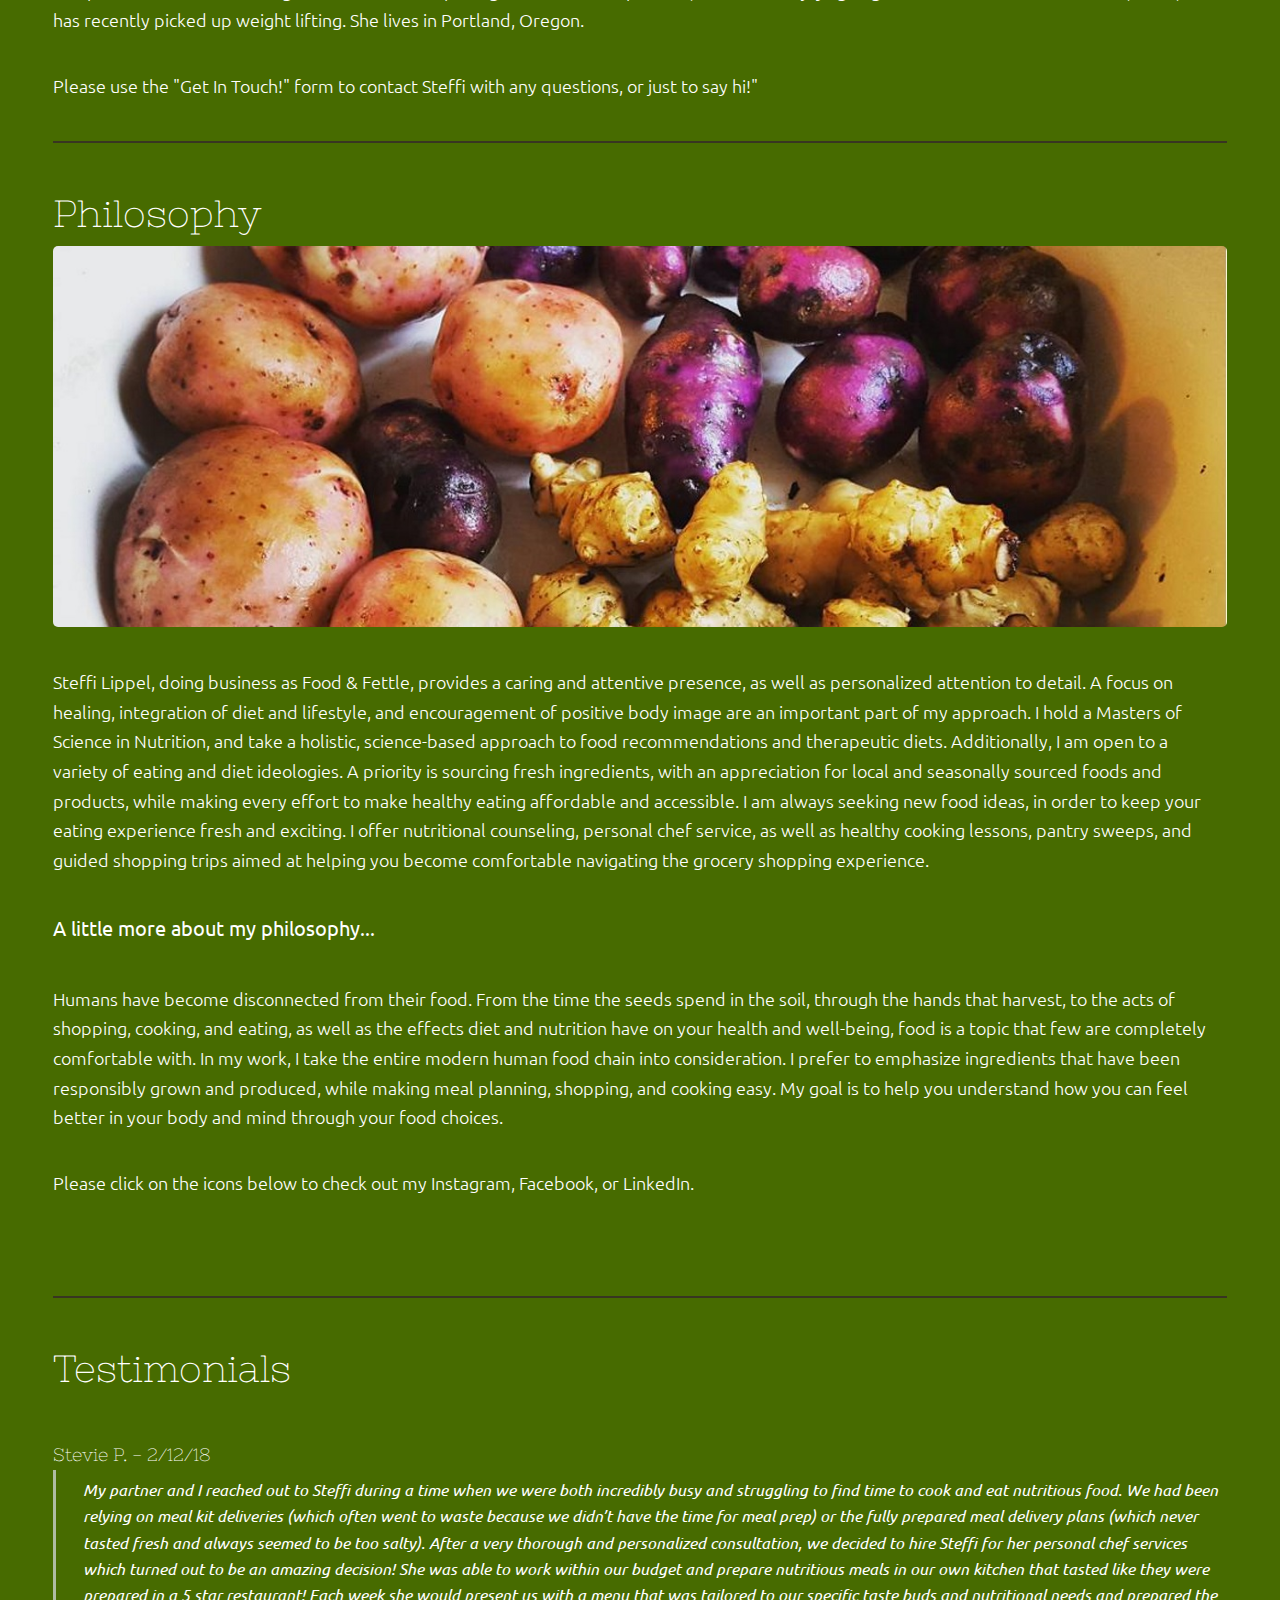
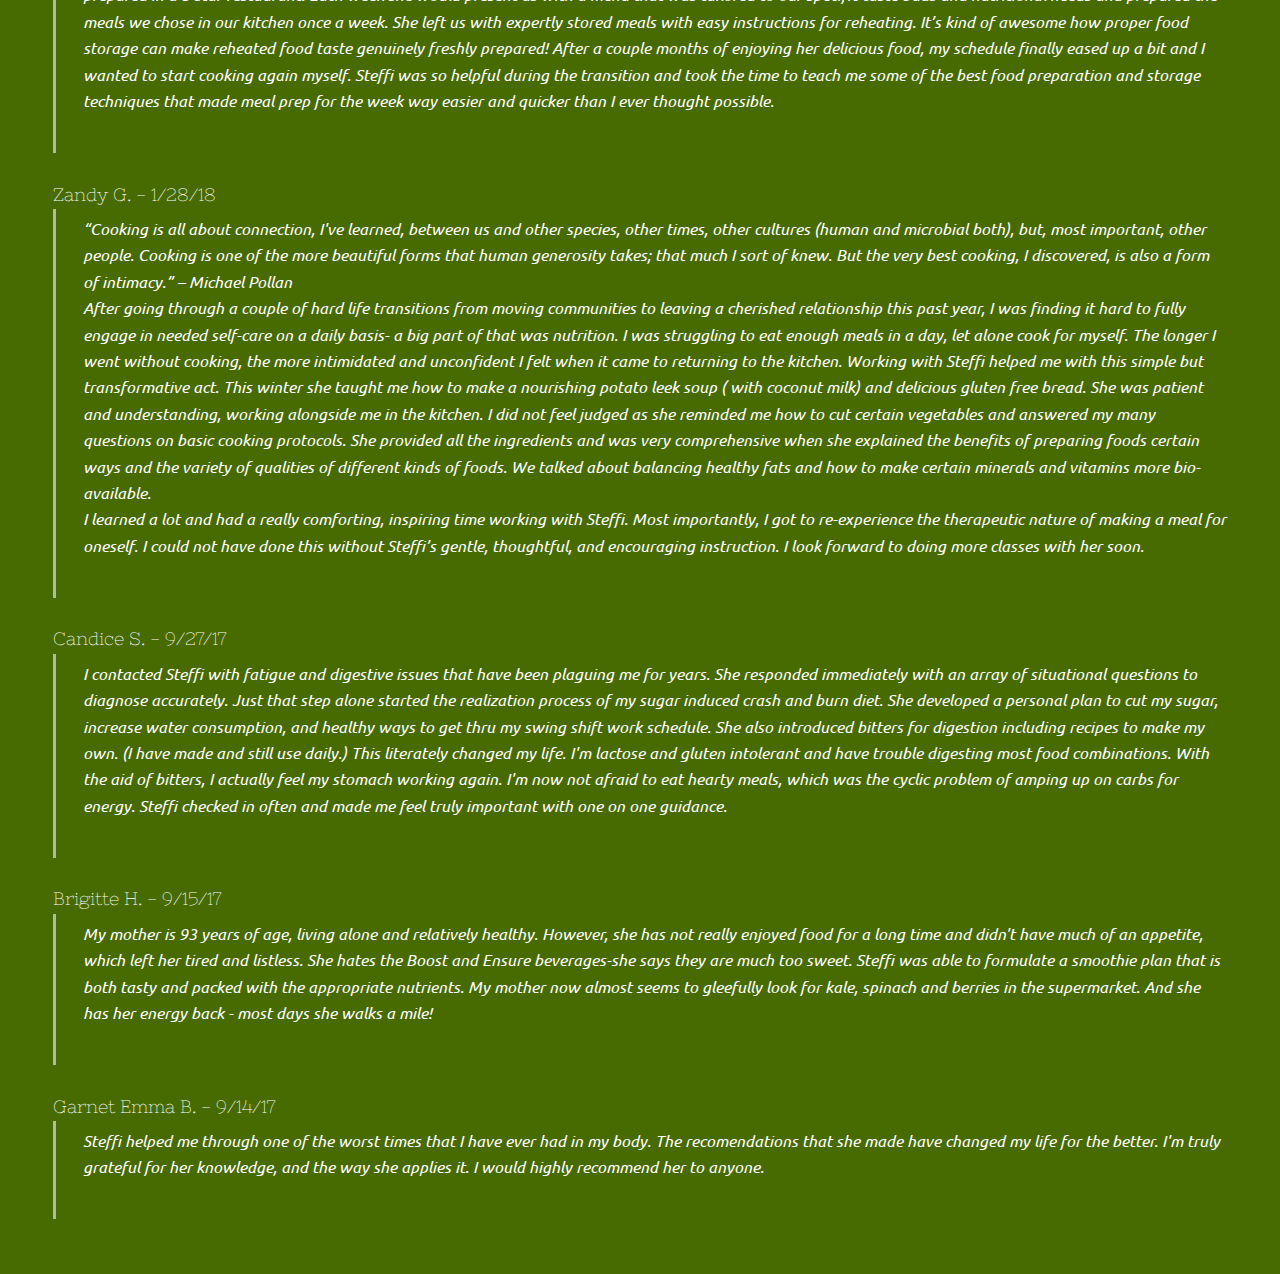
==== commit 38a0a303: "Update index.html" ====
--- a/index.html
+++ b/index.html
@@ -160,9 +160,9 @@
 											
 											<span class="opener"><h class="new_header4">All The Goodies</span>
 											<ul>
-												<li><h class="new_header5"><a href="blog.html">Blog</a></li>
-												<li><h class="new_header5"><a href="recipes.html">Recipes</a></li>
-												<li><h class="new_header5"><a href="menuplans.html">Sample Menu Plans</a></li>
+												<li><h class="new_header5"><a href="#">Blog</a></li>
+												<li><h class="new_header5"><a href="#">Recipes</a></li>
+												<li><h class="new_header5"><a href="#">Sample Menu Plans</a></li>
 											</ul>
 					
 									</ul>
@@ -187,8 +187,8 @@
 									</header>
 									<p class="new_paragraph4">I would love to chat with you and answer your questions! Drop me a line anytime.</p>
 									<ul class="contact">
-										<li class="fa-envelope-o"><h class="new_header4"><a href="#">steffi.lippel@foodandfettle.life</a></li>
-										<li class="fa-phone"><h class="new_header4"><a href="#">(520) 250-8095</a></li>
+										<li class="fa-envelope-o"><h class="new_header4"><a href="“mailto:steffi.lippel@foodandfettle.life">steffi.lippel@foodandfettle.life</a></li>
+										<li class="fa-phone"><h class="new_header4"><a href="callto:5202508095">(520) 250-8095</a></li>
 										<li class="fa-home"><h class="new_header4"><a href="#">Portland, Oregon</a></h></li>	
 									</ul>
 									
--- a/assets/css/main.css
+++ b/assets/css/main.css
@@ -2247,7 +2247,7 @@
 
 	hr {
 		border: 0;
-		border-bottom: solid 1px rgba(210, 215, 217, 0.75);
+		border-bottom: solid 2px rgba(51, 35, 44, 0.75);
 		margin: 2em 0;
 	}
 
